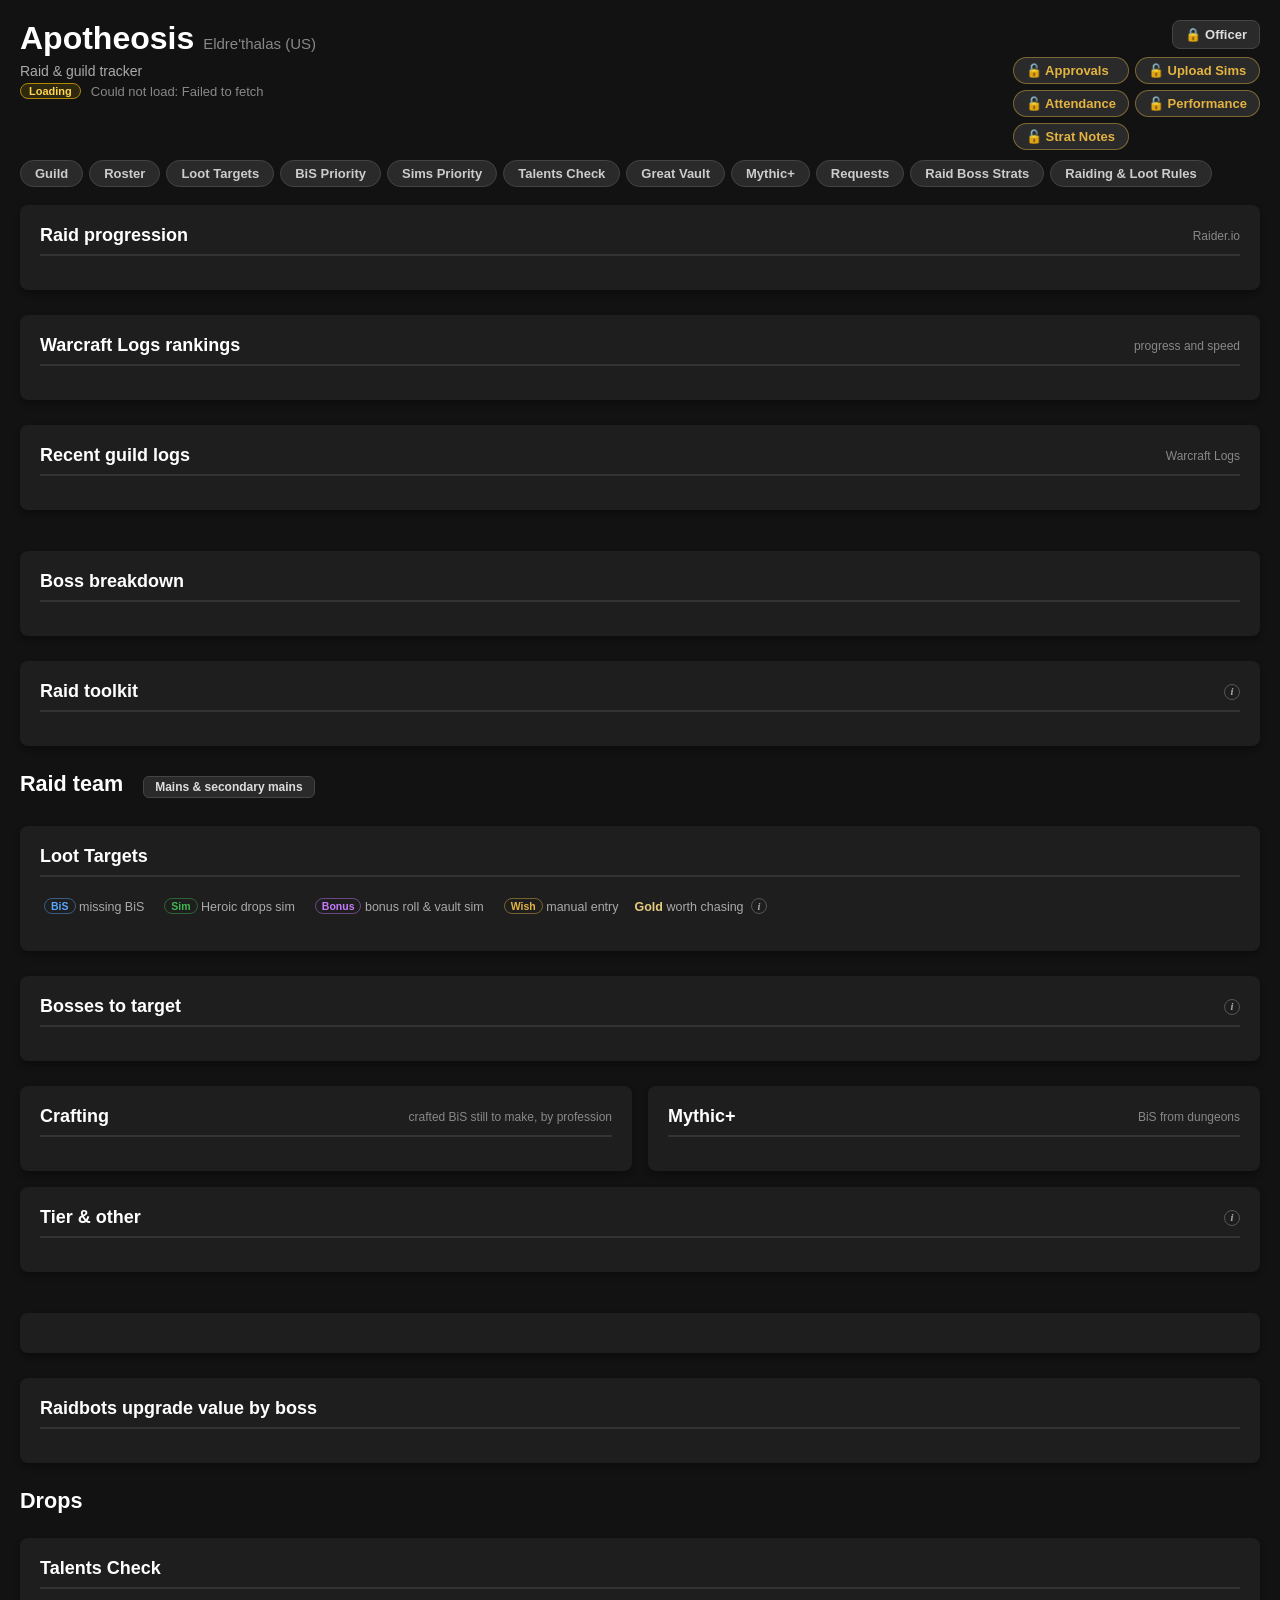
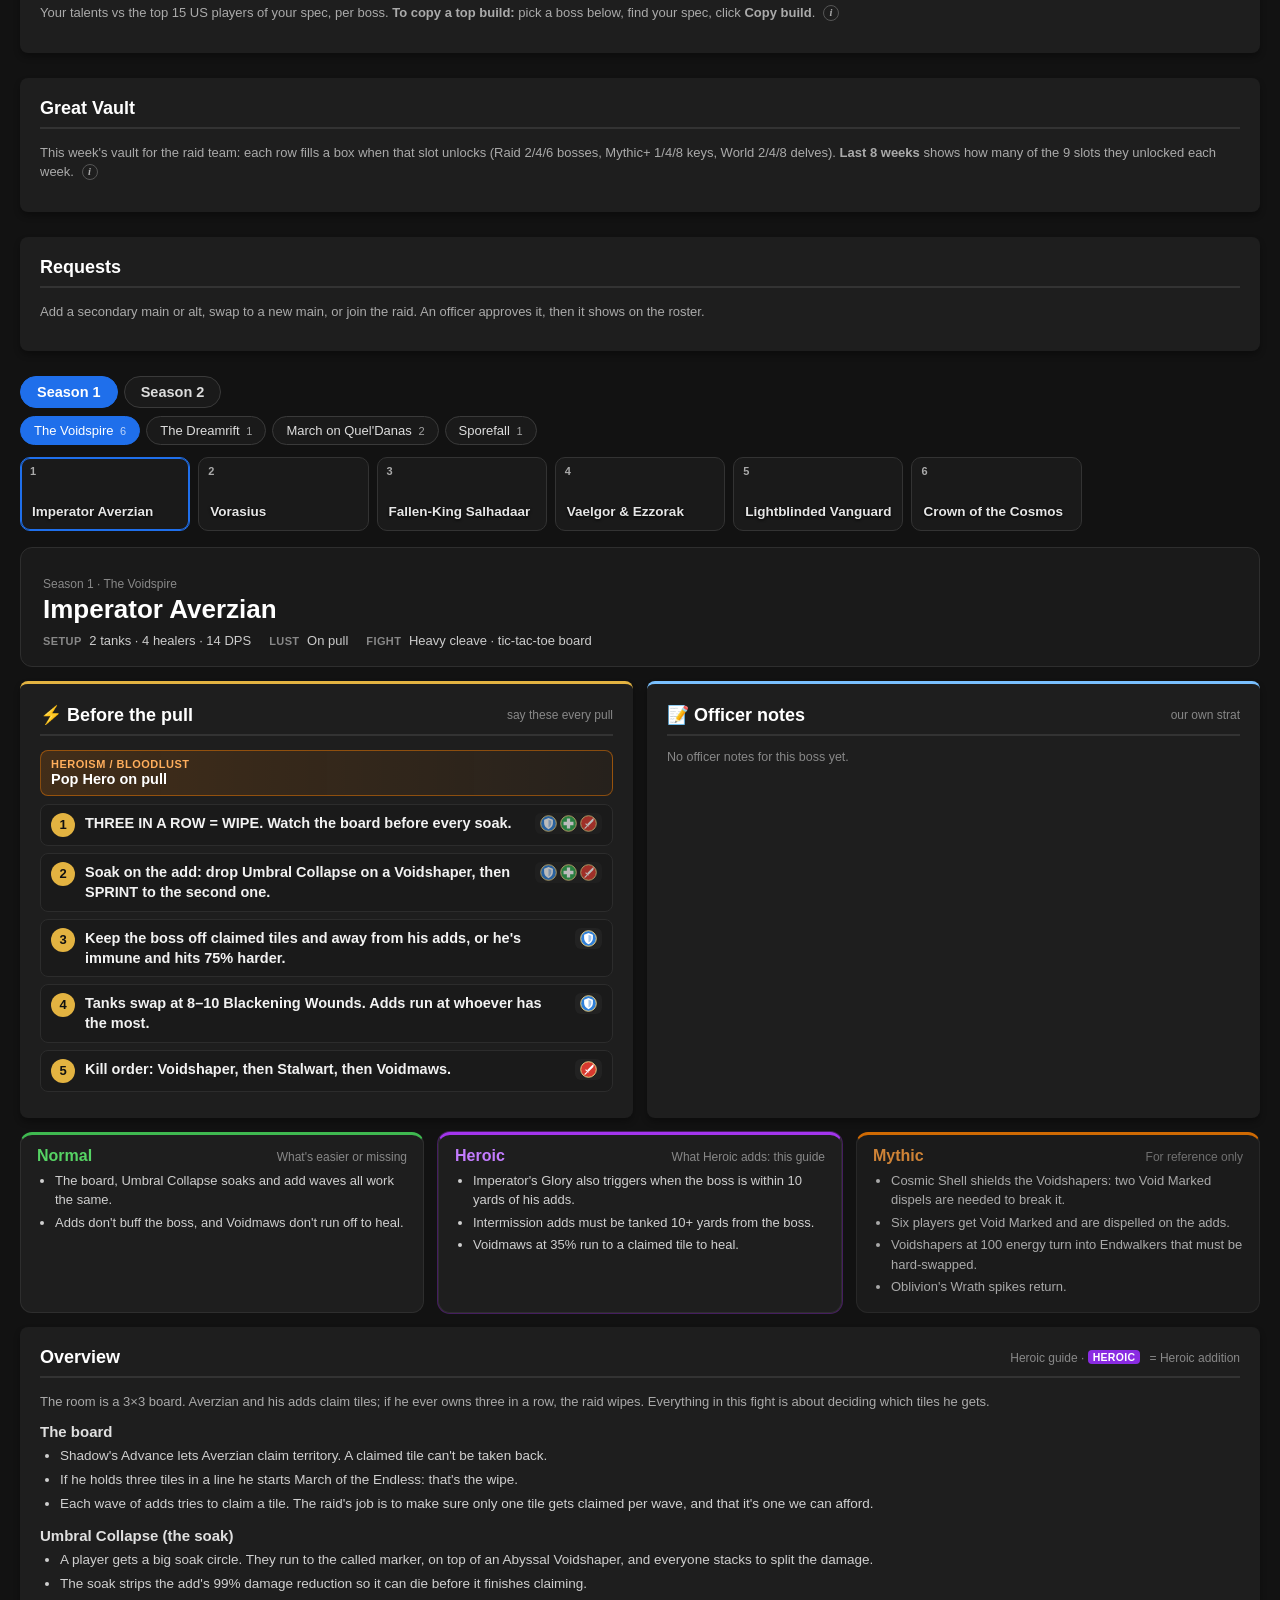
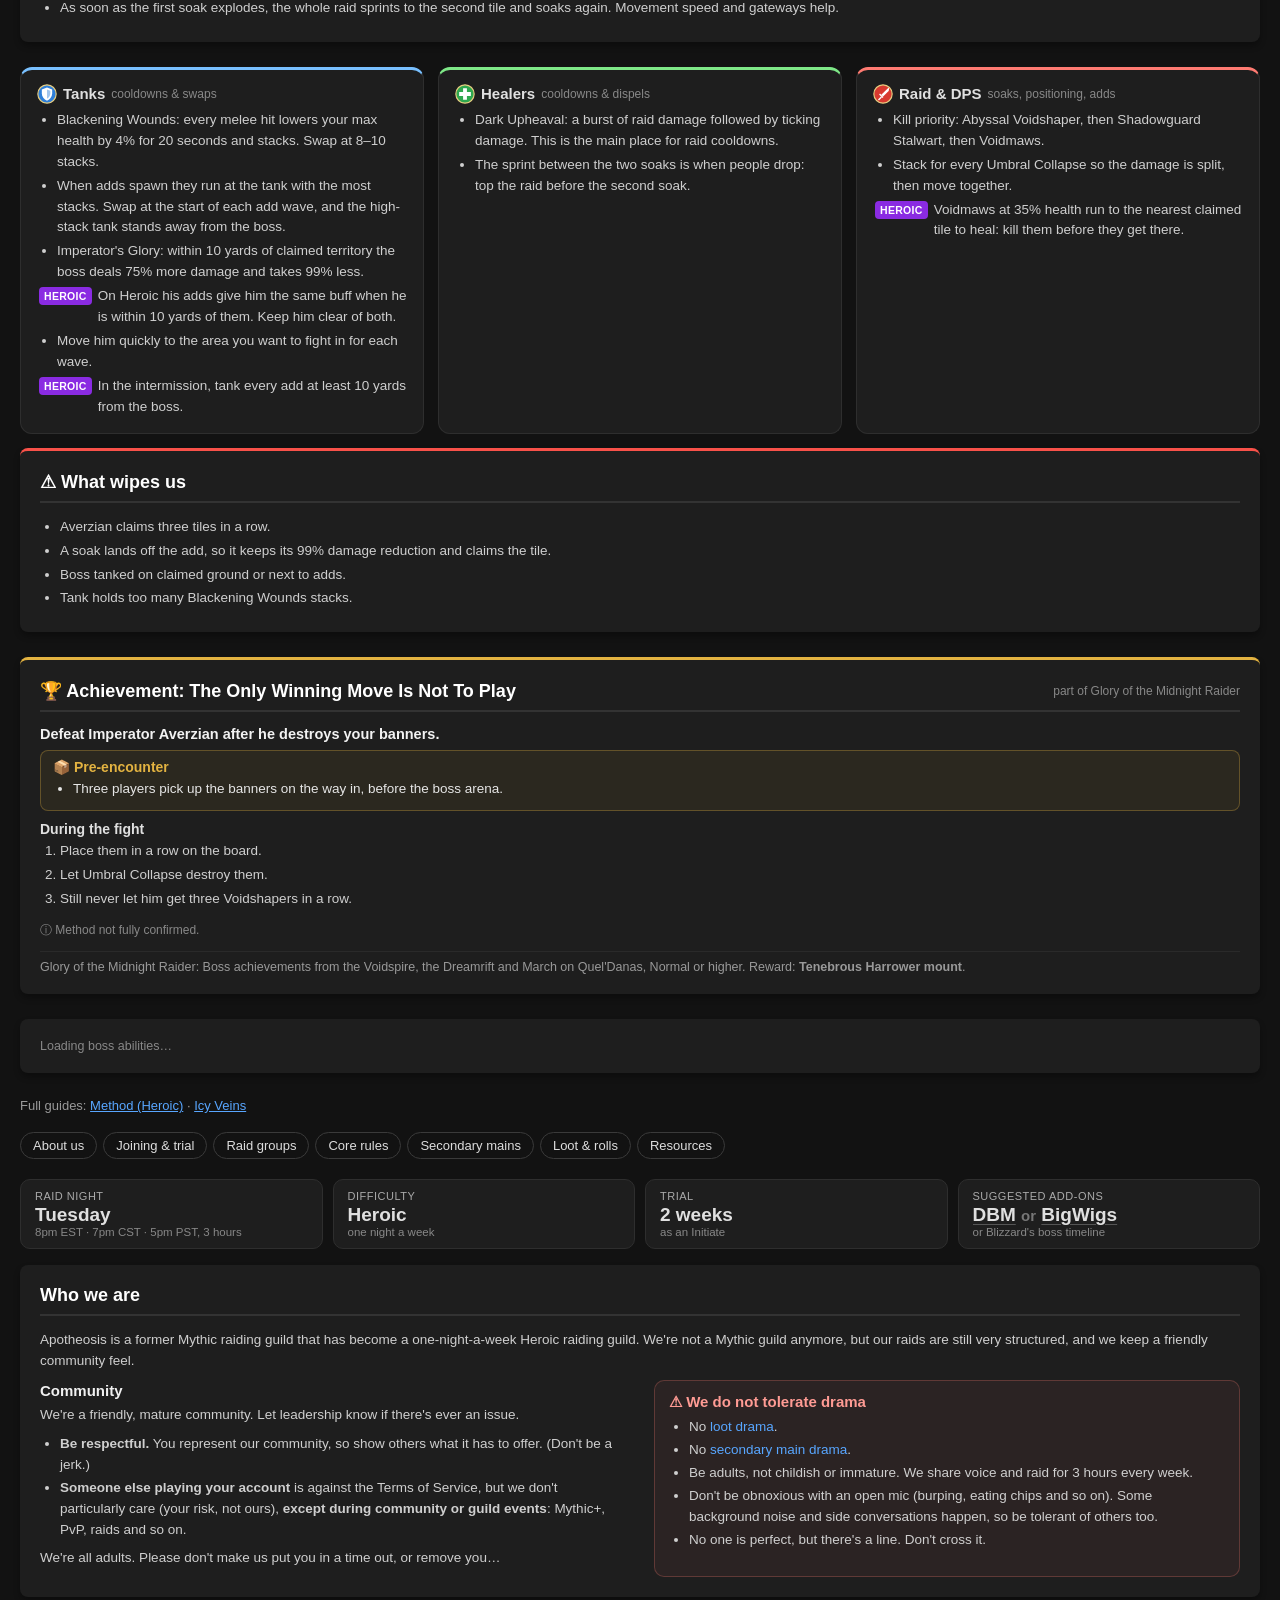
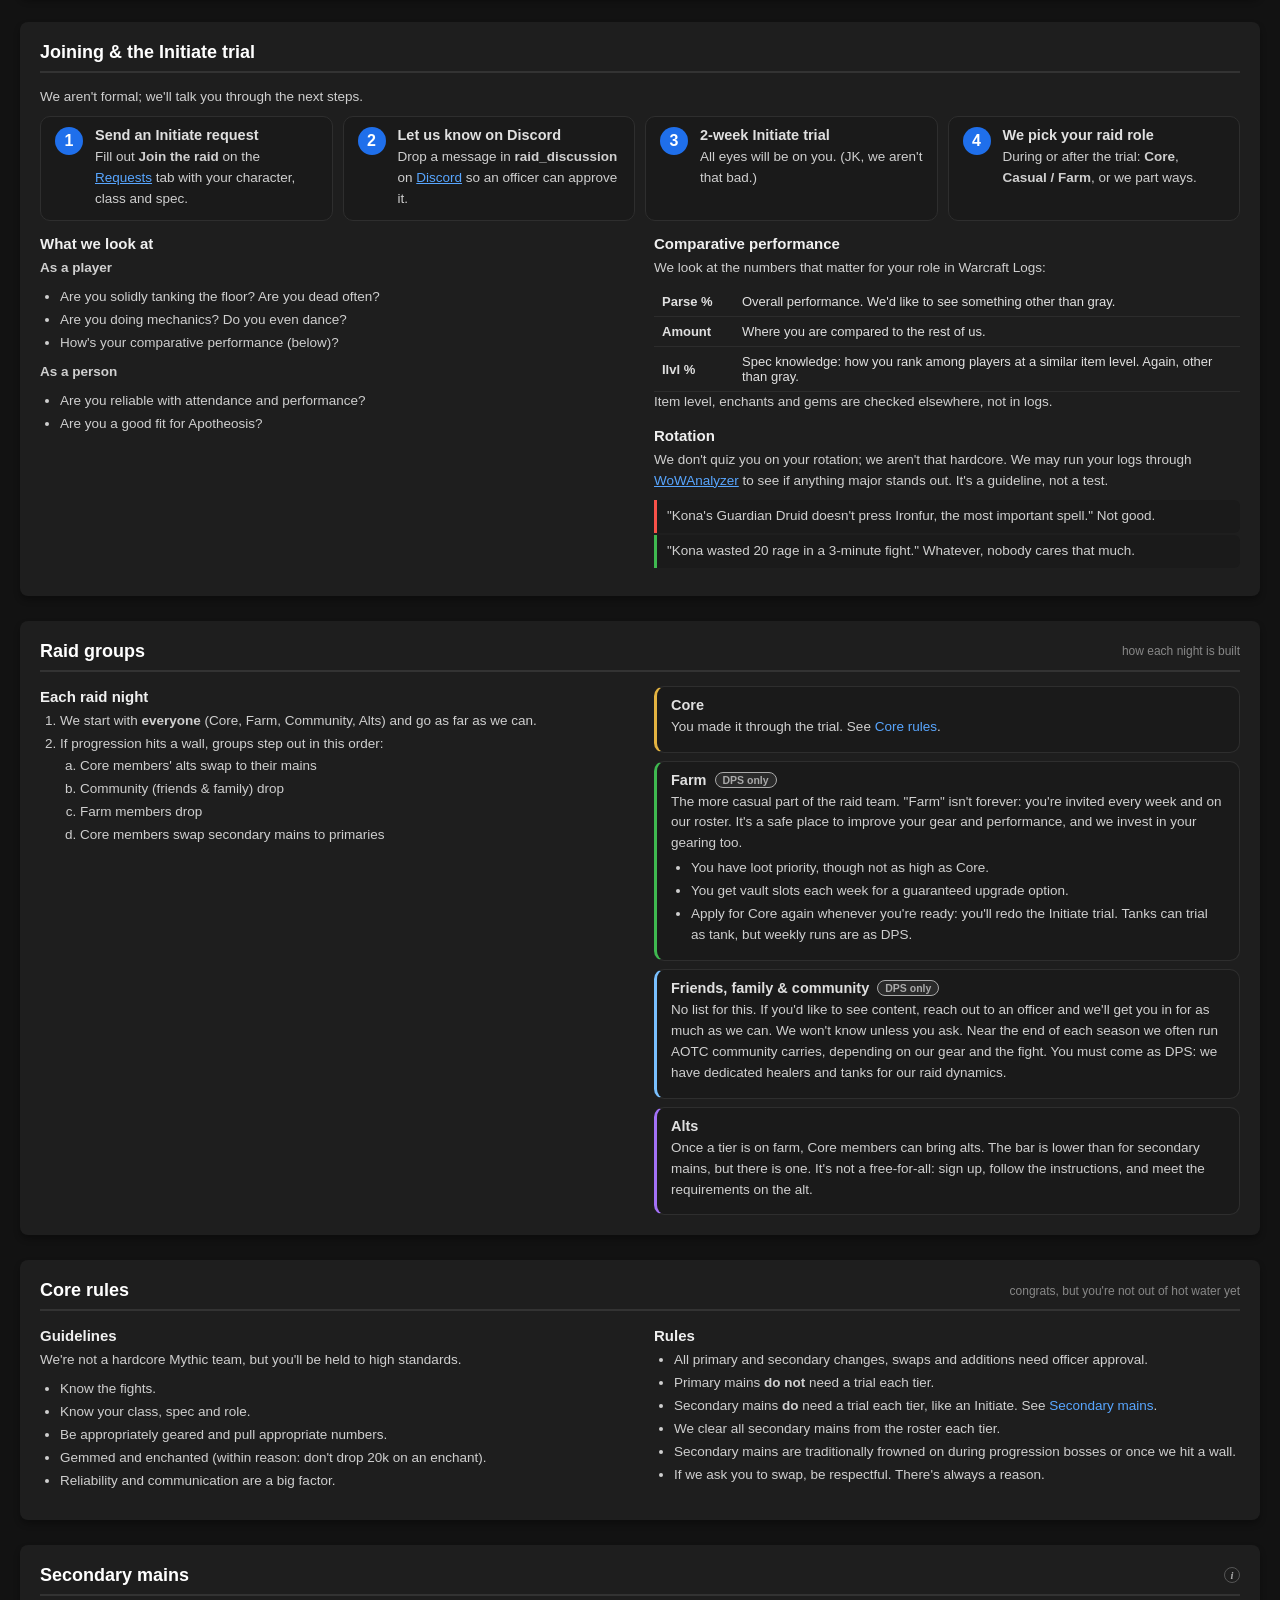
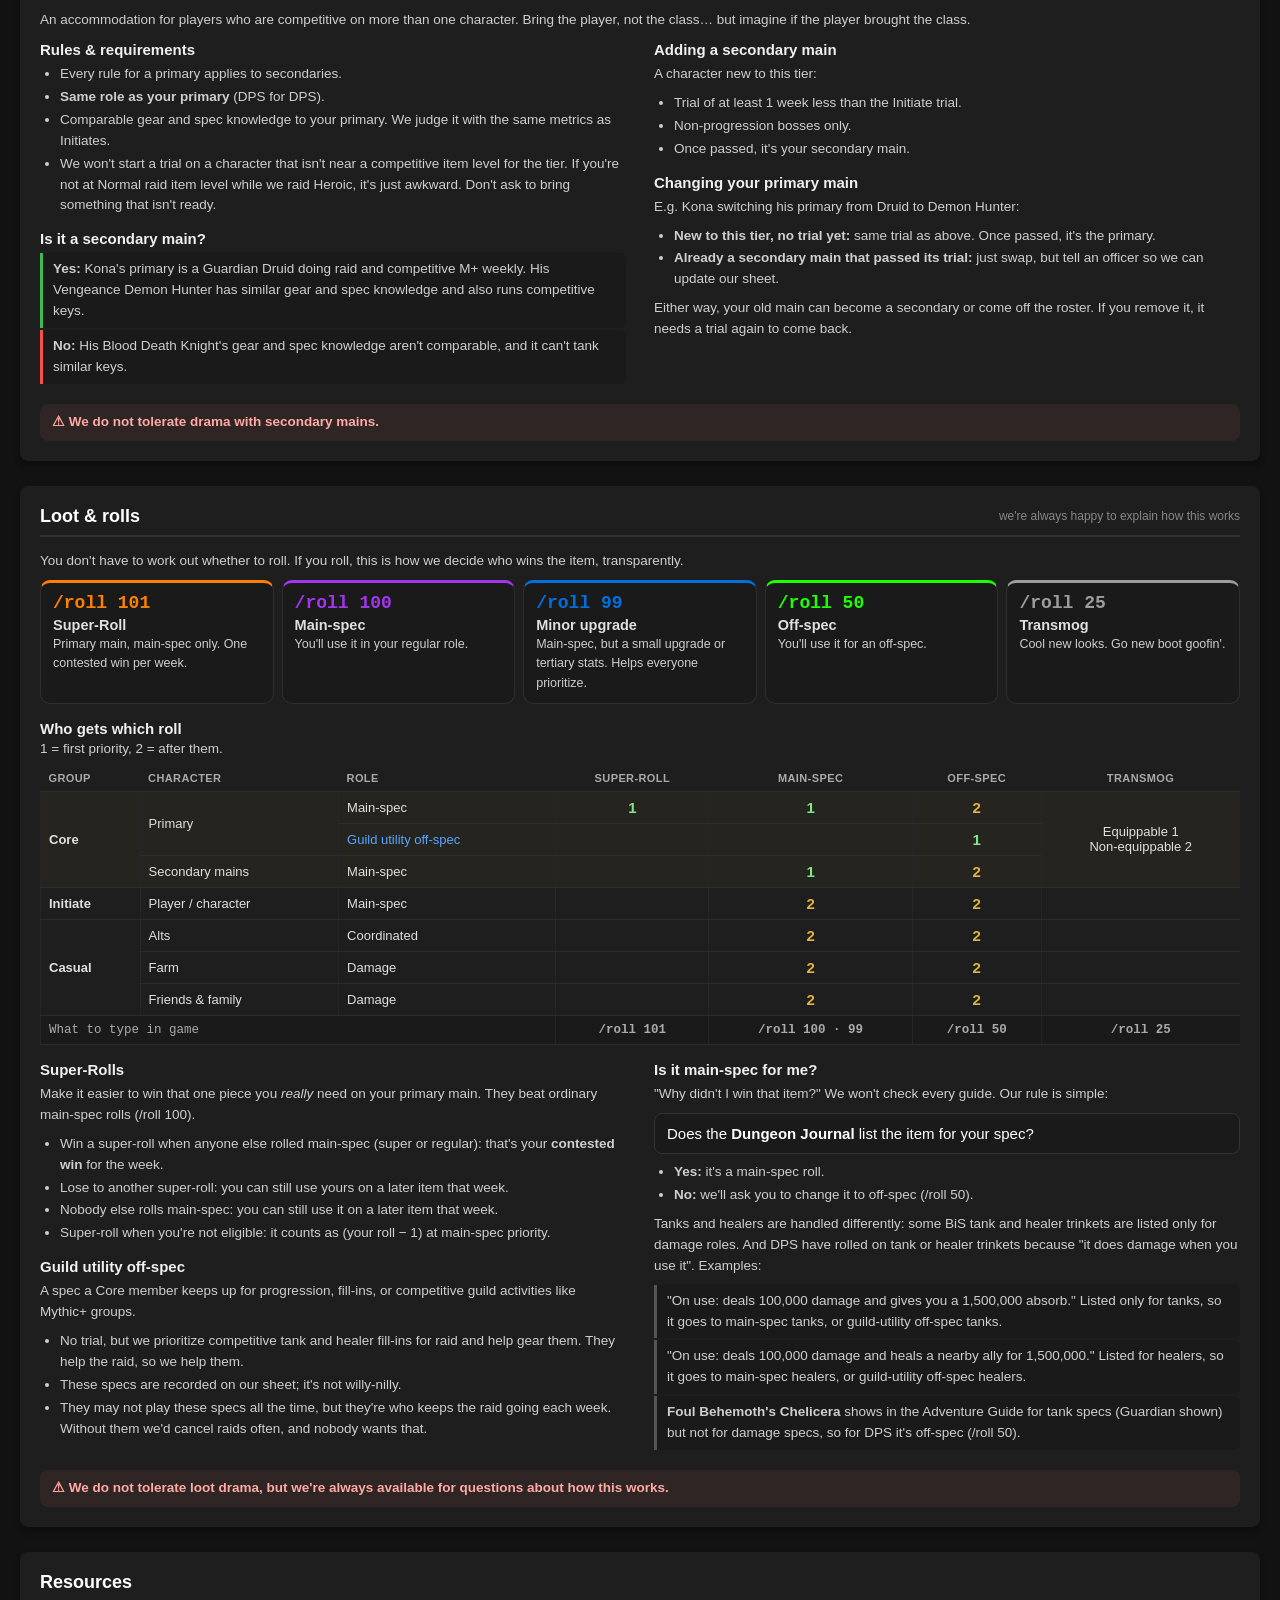
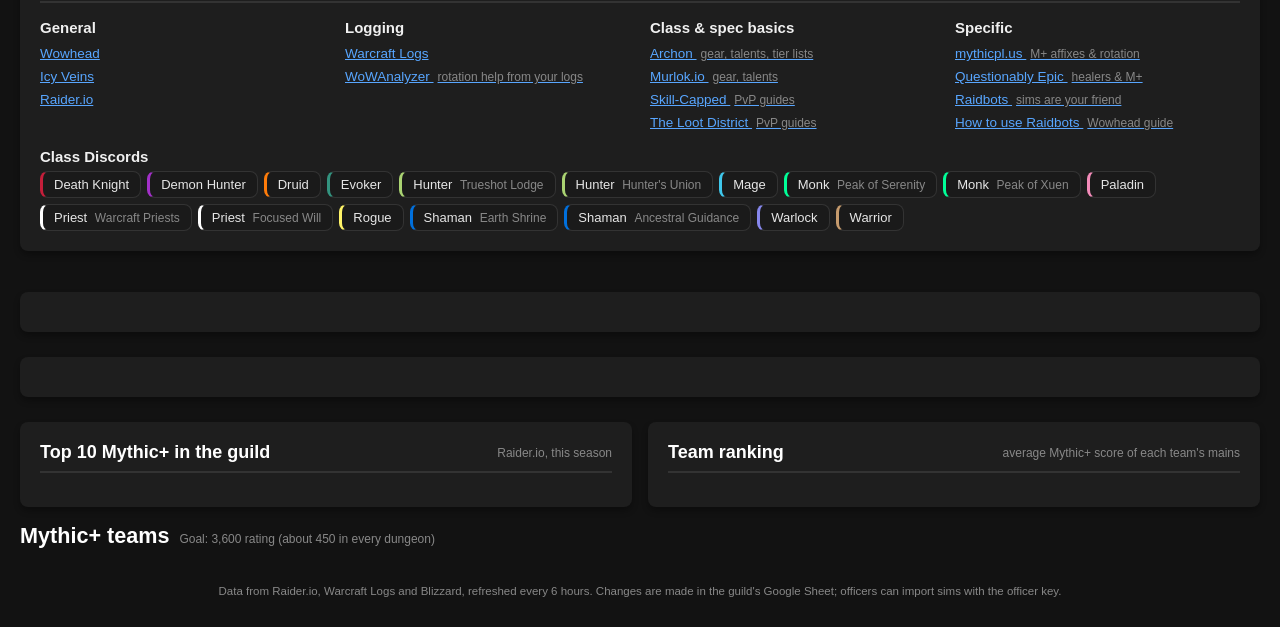
==== Apotheosis/index.html @ b52afcd6 "Strats: Adventure Guide ability icons with hover tooltips and officer ability pictures Co-Authored-B" ====
<!DOCTYPE html>
<html lang="en">
<head>
<meta charset="UTF-8">
<meta name="viewport" content="width=device-width, initial-scale=1">
<title>Apotheosis – Raid &amp; Guild</title>
<link rel="preconnect" href="https://script.google.com">
<link rel="preconnect" href="https://script.googleusercontent.com" crossorigin>
<link rel="stylesheet" href="app.css?v=1">
<link rel="stylesheet" href="apo.css?v=63">
</head>
<body>
<div class="container">
  <div class="topbar">
    <div>
      <h1>Apotheosis <span class="hint" style="font-size:15px;font-weight:500">Eldre'thalas (US)</span></h1>
      <p class="sub" id="prog-line">Raid &amp; guild tracker</p>
      <p class="generated"><span id="src" class="src snap">Loading</span><span id="when"></span></p>
    </div>
    <div class="top-right"><button class="lock" id="lock" type="button" data-lock="1">&#128274; Officer</button>
      <nav class="nav apo-tabs off-nav"><span class="off-tabs" id="off-tabs"><a href="#approvals" data-tab="approvals" class="off-tab">&#128275; Approvals<span class="off-count" id="appr-count"></span></a><a href="#upload" data-tab="upload" class="off-tab">&#128275; Upload Sims</a><a href="#attendance" data-tab="attendance" class="off-tab">&#128275; Attendance</a><a href="#performance" data-tab="performance" class="off-tab">&#128275; Performance</a><a href="#stratnotes" data-tab="stratnotes" class="off-tab">&#128275; Strat Notes</a></span></nav></div>
  </div>
  <div class="guild-links" id="guild-links"></div>
  <nav class="nav apo-tabs" id="tabs">
    <a href="#guild" data-tab="guild">Guild</a><a href="#roster" data-tab="roster">Roster</a><a href="#loot" data-tab="loot">Loot Targets</a><a href="#priority" data-tab="priority">BiS Priority</a><a href="#sims" data-tab="sims">Sims Priority</a><a href="#talents" data-tab="talents">Talents Check</a><a href="#vault" data-tab="vault">Great Vault</a><a href="#mplus" data-tab="mplus">Mythic+</a><a href="#requests" data-tab="requests">Requests</a><a href="#strats" data-tab="strats">Raid Boss Strats</a><a href="#rules" data-tab="rules">Raiding &amp; Loot Rules</a>
  </nav>

  <section class="tab" id="tab-guild">
    <div class="card"><div class="card-head"><h2>Raid progression</h2><span class="hint">Raider.io</span></div><div id="guild-rio"></div></div>
    <div class="card"><div class="card-head"><h2>Warcraft Logs rankings</h2><span class="hint">progress and speed</span></div><div id="guild-wcl"></div></div>
    <div class="card"><div class="card-head"><h2>Recent guild logs</h2><span class="hint">Warcraft Logs</span></div><div id="guild-reports"></div></div>
  </section>

  <section class="tab" id="tab-roster">
    <div class="sum-grid" id="roster-summary"></div>
    <div class="card"><div class="card-head"><h2>Boss breakdown</h2><span class="hint" id="boss-hint"></span></div><div class="table-wrap" id="boss-breakdown"></div></div>
    <div class="card"><div class="card-head"><h2>Raid toolkit</h2><span class="hint">buffs, utility and dispels of the toons picked below</span></div><div id="raid-toolkit"></div></div>
    <div class="section-title"><h2>Raid team</h2><span class="hint" id="raid-count"></span><button type="button" class="toggle-btn" data-mains="open">Mains &amp; secondary mains</button></div>
    <div id="raid-tiles"></div>
    <div id="mains-pop"></div>
    <div id="bench-wrap"></div>
    <div id="mia"></div>
    <div id="alts-wrap"></div>
  </section>

  <section class="tab" id="tab-loot">
    <div class="lt-grid" id="loot-tiles"></div>
    <div class="card"><div class="card-head"><h2>Loot Targets</h2><span class="hint" id="loot-hint"></span></div>
      <div class="legend"><span><span class="tag bis">BiS</span> missing BiS</span><span><span class="tag sim">Sim</span> Heroic drops sim</span><span><span class="tag bonus">Bonus</span> bonus roll &amp; vault sim</span><span><span class="tag wish">Wish</span> manual entry</span>
        <span><b class="strong-lbl">Gold</b> worth chasing <span class="info" data-tip="A Heroic sim upgrade of 1% or more, or a manual entry">i</span></span></div>
      <div class="filters" id="loot-view"></div></div>
    <div id="loot-body"></div>
  </section>

  <section class="tab" id="tab-priority">
    <div class="card"><div class="card-head"><h2>Bosses to target</h2><span class="hint">raid-team players (not healers) still missing BiS from each boss, including raid trash; picked toons</span></div><div id="prio-bosses"></div></div>
    <div class="sum-grid">
      <div class="card"><div class="card-head"><h2>Crafting</h2><span class="hint">crafted BiS still to make, by profession</span></div><div id="prio-craft"></div></div>
      <div class="card"><div class="card-head"><h2>Mythic+</h2><span class="hint">BiS from dungeons</span></div><div id="prio-mplus"></div></div>
    </div>
    <div class="card"><div class="card-head"><h2>Tier &amp; other</h2><span class="hint">tier pieces (tokens or catalyst) and items without a known source</span></div><div id="prio-other"></div></div>
  </section>

  <section class="tab" id="tab-sims">
    <div class="sim-tabs" id="sim-kind-chips"></div>
    <div class="card" id="sim-run"></div>
    <div class="card"><div class="card-head"><h2 id="sim-chart-title">Raidbots upgrade value by boss</h2><span class="hint" id="sim-chart-hint"></span></div><div id="sim-chart"></div></div>
    <div class="section-title"><h2>Drops</h2><span class="hint" id="drops-hint"></span></div>
    <div class="filters" id="sim-view-chips" style="margin-bottom:12px"></div>
    <div id="sim-cards"></div>
  </section>

  <section class="tab" id="tab-talents">
    <div class="card"><div class="card-head"><h2>Talents Check</h2><span class="hint" id="tal-info"></span></div>
      <p class="lead">Your talents vs the top 15 US players of your spec, per boss. <b>To copy a top build:</b> pick a boss below, find your spec, click <b>Copy build</b>.
        <span class="info" data-tip="Current talents come from Raider.io, top players from Warcraft Logs.<br>The % = how many <b>core</b> talents (taken by 70%+ of the top players) you have. Situational picks only some take never count against you.<br><b>Missing</b> = taken by 85%+ of them &middot; <b>Rarely taken</b> = 10% or fewer.">i</span></p>
      <div class="filters" id="tal-boss"></div></div>
    <div id="tal-body"></div>
  </section>


  <section class="tab" id="tab-vault">
    <div id="vault-strip"></div>
    <div class="card"><div class="card-head"><h2>Great Vault</h2><span class="hint" id="vault-hint"></span></div>
      <p class="lead">This week's vault for the raid team: each row fills a box when that slot unlocks (Raid 2/4/6 bosses, Mythic+ 1/4/8 keys, World 2/4/8 delves). <b>Last 8 weeks</b> shows how many of the 9 slots they unlocked each week.
        <span class="info" data-tip="Same rules as in game: Raid = different bosses killed since the reset, Mythic+ = keys this week, World = delves.<br>Updates with each refresh.">i</span></p>
      <div id="vault-summary"></div></div>
    <div id="vault-tiles"></div>
  </section>

  <section class="tab" id="tab-requests">
    <div class="card"><div class="card-head"><h2>Requests</h2><span class="hint" id="req-hint"></span></div>
      <p class="lead">Add a secondary main or alt, swap to a new main, or join the raid. An officer approves it, then it shows on the roster.</p></div>
    <div class="req-grid" id="req-forms"></div>
  </section>

  <section class="tab" id="tab-strats"><div id="strats-body"></div></section>
  <section class="tab" id="tab-stratnotes"><div id="sn-body"></div></section>

  <section class="tab" id="tab-rules">
    <div class="rules-nav">
      <a data-jump="r-about">About us</a><a data-jump="r-join">Joining &amp; trial</a><a data-jump="r-groups">Raid groups</a><a data-jump="r-core">Core rules</a>
      <a data-jump="r-secondary">Secondary mains</a><a data-jump="r-loot">Loot &amp; rolls</a><a data-jump="r-resources">Resources</a>
    </div>

    <div class="rules-strip">
      <div class="stat"><div class="k">Raid night</div><div class="v sm">Tuesday</div><div class="s">8pm EST &middot; 7pm CST &middot; 5pm PST, 3 hours</div></div>
      <div class="stat"><div class="k">Difficulty</div><div class="v sm">Heroic</div><div class="s">one night a week</div></div>
      <div class="stat"><div class="k">Trial</div><div class="v sm">2 weeks</div><div class="s">as an Initiate</div></div>
      <div class="stat"><div class="k">Suggested add-ons</div><div class="v sm"><a class="addon" href="https://www.curseforge.com/wow/addons/deadly-boss-mods" target="_blank" rel="noopener">DBM</a> <span class="of">or</span> <a class="addon" href="https://www.curseforge.com/wow/addons/big-wigs" target="_blank" rel="noopener">BigWigs</a></div><div class="s">or Blizzard's boss timeline</div></div>
    </div>

    <!-- About -->
    <div class="card" id="r-about"><div class="card-head"><h2>Who we are</h2></div>
      <p class="lead">Apotheosis is a former Mythic raiding guild that has become a one-night-a-week Heroic raiding guild. We're not a Mythic guild anymore, but our raids are still very structured, and we keep a friendly community feel.</p>
      <div class="rules-cols">
        <div><h3>Community</h3>
          <p>We're a friendly, mature community. Let leadership know if there's ever an issue.</p>
          <ul>
            <li><b>Be respectful.</b> You represent our community, so show others what it has to offer. (Don't be a jerk.)</li>
            <li><b>Someone else playing your account</b> is against the Terms of Service, but we don't particularly care (your risk, not ours), <b>except during community or guild events</b>: Mythic+, PvP, raids and so on.</li>
          </ul>
          <p class="hint">We're all adults. Please don't make us put you in a time out, or remove you&hellip;</p></div>
        <div class="rules-warn"><h3>&#9888; We do not tolerate drama</h3>
          <ul>
            <li>No <a data-jump="r-loot">loot drama</a>.</li>
            <li>No <a data-jump="r-secondary">secondary main drama</a>.</li>
            <li>Be adults, not childish or immature. We share voice and raid for 3 hours every week.</li>
            <li>Don't be obnoxious with an open mic (burping, eating chips and so on). Some background noise and side conversations happen, so be tolerant of others too.</li>
            <li>No one is perfect, but there's a line. Don't cross it.</li>
          </ul></div>
      </div>
    </div>

    <!-- Joining -->
    <div class="card" id="r-join"><div class="card-head"><h2>Joining &amp; the Initiate trial</h2></div>
      <p class="lead">We aren't formal; we'll talk you through the next steps.</p>
      <div class="rules-steps">
        <div class="rstep"><b>1</b><div><h4>Send an Initiate request</h4><p>Fill out <b>Join the raid</b> on the <a href="#requests" data-tab="requests">Requests</a> tab with your character, class and spec.</p></div></div>
        <div class="rstep"><b>2</b><div><h4>Let us know on Discord</h4><p>Drop a message in <b>raid_discussion</b> on <a id="rules-discord" href="#" target="_blank" rel="noopener">Discord</a> so an officer can approve it.</p></div></div>
        <div class="rstep"><b>3</b><div><h4>2-week Initiate trial</h4><p>All eyes will be on you. (JK, we aren't that bad.)</p></div></div>
        <div class="rstep"><b>4</b><div><h4>We pick your raid role</h4><p>During or after the trial: <b>Core</b>, <b>Casual / Farm</b>, or we part ways.</p></div></div>
      </div>
      <div class="rules-cols">
        <div><h3>What we look at</h3>
          <p><b>As a player</b></p>
          <ul><li>Are you solidly tanking the floor? Are you dead often?</li><li>Are you doing mechanics? Do you even dance?</li><li>How's your comparative performance (below)?</li></ul>
          <p><b>As a person</b></p>
          <ul><li>Are you reliable with attendance and performance?</li><li>Are you a good fit for Apotheosis?</li></ul></div>
        <div><h3>Comparative performance</h3>
          <p>We look at the numbers that matter for your role in Warcraft Logs:</p>
          <table class="logs-table rules-table"><tbody>
            <tr><td><b>Parse %</b></td><td>Overall performance. We'd like to see something other than gray.</td></tr>
            <tr><td><b>Amount</b></td><td>Where you are compared to the rest of us.</td></tr>
            <tr><td><b>Ilvl %</b></td><td>Spec knowledge: how you rank among players at a similar item level. Again, other than gray.</td></tr>
          </tbody></table>
          <p class="hint">Item level, enchants and gems are checked elsewhere, not in logs.</p>
          <h3>Rotation</h3>
          <p>We don't quiz you on your rotation; we aren't that hardcore. We may run your logs through <a href="https://wowanalyzer.com/" target="_blank" rel="noopener">WoWAnalyzer</a> to see if anything major stands out. It's a guideline, not a test.</p>
          <ul class="rules-eg"><li class="bad">"Kona's Guardian Druid doesn't press Ironfur, the most important spell." Not good.</li><li class="ok">"Kona wasted 20 rage in a 3-minute fight." Whatever, nobody cares that much.</li></ul></div>
      </div>
    </div>

    <!-- Groups -->
    <div class="card" id="r-groups"><div class="card-head"><h2>Raid groups</h2><span class="hint">how each night is built</span></div>
      <div class="rules-cols">
        <div><h3>Each raid night</h3>
          <ol><li>We start with <b>everyone</b> (Core, Farm, Community, Alts) and go as far as we can.</li>
            <li>If progression hits a wall, groups step out in this order:
              <ol type="a"><li>Core members' alts swap to their mains</li><li>Community (friends &amp; family) drop</li><li>Farm members drop</li><li>Core members swap secondary mains to primaries</li></ol></li></ol></div>
        <div class="rules-groups">
          <div class="grp core"><h4>Core</h4><p>You made it through the trial. See <a data-jump="r-core">Core rules</a>.</p></div>
          <div class="grp farm"><h4>Farm <span class="tag">DPS only</span></h4><p>The more casual part of the raid team. "Farm" isn't forever: you're invited every week and on our roster. It's a safe place to improve your gear and performance, and we invest in your gearing too.</p>
            <ul><li>You have loot priority, though not as high as Core.</li><li>You get vault slots each week for a guaranteed upgrade option.</li><li>Apply for Core again whenever you're ready: you'll redo the Initiate trial. Tanks can trial as tank, but weekly runs are as DPS.</li></ul></div>
          <div class="grp fam"><h4>Friends, family &amp; community <span class="tag">DPS only</span></h4><p>No list for this. If you'd like to see content, reach out to an officer and we'll get you in for as much as we can. We won't know unless you ask. Near the end of each season we often run AOTC community carries, depending on our gear and the fight. You must come as DPS: we have dedicated healers and tanks for our raid dynamics.</p></div>
          <div class="grp alts"><h4>Alts</h4><p>Once a tier is on farm, Core members can bring alts. The bar is lower than for secondary mains, but there is one. It's not a free-for-all: sign up, follow the instructions, and meet the requirements on the alt.</p></div>
        </div>
      </div>
    </div>

    <!-- Core -->
    <div class="card" id="r-core"><div class="card-head"><h2>Core rules</h2><span class="hint">congrats, but you're not out of hot water yet</span></div>
      <div class="rules-cols">
        <div><h3>Guidelines</h3>
          <p>We're not a hardcore Mythic team, but you'll be held to high standards.</p>
          <ul><li>Know the fights.</li><li>Know your class, spec and role.</li><li>Be appropriately geared and pull appropriate numbers.</li><li>Gemmed and enchanted (within reason: don't drop 20k on an enchant).</li><li>Reliability and communication are a big factor.</li></ul></div>
        <div><h3>Rules</h3>
          <ul><li>All primary and secondary changes, swaps and additions need officer approval.</li><li>Primary mains <b>do not</b> need a trial each tier.</li><li>Secondary mains <b>do</b> need a trial each tier, like an Initiate. See <a data-jump="r-secondary">Secondary mains</a>.</li><li>We clear all secondary mains from the roster each tier.</li><li>Secondary mains are traditionally frowned on during progression bosses or once we hit a wall.</li><li>If we ask you to swap, be respectful. There's always a reason.</li></ul></div>
      </div>
    </div>

    <!-- Secondary mains -->
    <div class="card" id="r-secondary"><div class="card-head"><h2>Secondary mains</h2><span class="hint">"alt" was poorly received, so we say secondary main</span></div>
      <p class="lead">An accommodation for players who are competitive on more than one character. Bring the player, not the class&hellip; but imagine if the player brought the class.</p>
      <div class="rules-cols">
        <div><h3>Rules &amp; requirements</h3>
          <ul><li>Every rule for a primary applies to secondaries.</li><li><b>Same role as your primary</b> (DPS for DPS).</li><li>Comparable gear and spec knowledge to your primary. We judge it with the same metrics as Initiates.</li><li>We won't start a trial on a character that isn't near a competitive item level for the tier. If you're not at Normal raid item level while we raid Heroic, it's just awkward. Don't ask to bring something that isn't ready.</li></ul>
          <h3>Is it a secondary main?</h3>
          <ul class="rules-eg"><li class="ok"><b>Yes:</b> Kona's primary is a Guardian Druid doing raid and competitive M+ weekly. His Vengeance Demon Hunter has similar gear and spec knowledge and also runs competitive keys.</li>
            <li class="bad"><b>No:</b> His Blood Death Knight's gear and spec knowledge aren't comparable, and it can't tank similar keys.</li></ul></div>
        <div><h3>Adding a secondary main</h3>
          <p>A character new to this tier:</p>
          <ul><li>Trial of at least 1 week less than the Initiate trial.</li><li>Non-progression bosses only.</li><li>Once passed, it's your secondary main.</li></ul>
          <h3>Changing your primary main</h3>
          <p>E.g. Kona switching his primary from Druid to Demon Hunter:</p>
          <ul><li><b>New to this tier, no trial yet:</b> same trial as above. Once passed, it's the primary.</li><li><b>Already a secondary main that passed its trial:</b> just swap, but tell an officer so we can update our sheet.</li></ul>
          <p class="hint">Either way, your old main can become a secondary or come off the roster. If you remove it, it needs a trial again to come back.</p></div>
      </div>
      <p class="rules-warn-line">&#9888; We do not tolerate drama with secondary mains.</p>
    </div>

    <!-- Loot -->
    <div class="card" id="r-loot"><div class="card-head"><h2>Loot &amp; rolls</h2><span class="hint">we're always happy to explain how this works</span></div>
      <p class="lead">You don't have to work out whether to roll. If you roll, this is how we decide who wins the item, transparently.</p>
      <div class="rules-rolls">
        <div class="roll r101"><b>/roll 101</b><h4>Super-Roll</h4><p>Primary main, main-spec only. One contested win per week.</p></div>
        <div class="roll r100"><b>/roll 100</b><h4>Main-spec</h4><p>You'll use it in your regular role.</p></div>
        <div class="roll r99"><b>/roll 99</b><h4>Minor upgrade</h4><p>Main-spec, but a small upgrade or tertiary stats. Helps everyone prioritize.</p></div>
        <div class="roll r50"><b>/roll 50</b><h4>Off-spec</h4><p>You'll use it for an off-spec.</p></div>
        <div class="roll r25"><b>/roll 25</b><h4>Transmog</h4><p>Cool new looks. Go new boot goofin'.</p></div>
      </div>
      <h3>Who gets which roll</h3>
      <p class="hint" style="margin-top:-4px">1 = first priority, 2 = after them.</p>
      <div class="table-wrap"><table class="logs-table rules-matrix">
        <thead><tr><th>Group</th><th>Character</th><th>Role</th><th>Super-Roll</th><th>Main-spec</th><th>Off-spec</th><th>Transmog</th></tr></thead>
        <tbody>
          <tr class="g-core"><td rowspan="3"><b>Core</b></td><td rowspan="2">Primary</td><td>Main-spec</td><td class="p1">1</td><td class="p1">1</td><td class="p2">2</td><td rowspan="3" class="tm">Equippable 1<br>Non-equippable 2</td></tr>
          <tr class="g-core"><td><a data-jump="r-utility">Guild utility off-spec</a></td><td></td><td></td><td class="p1">1</td></tr>
          <tr class="g-core"><td>Secondary mains</td><td>Main-spec</td><td></td><td class="p1">1</td><td class="p2">2</td></tr>
          <tr><td><b>Initiate</b></td><td>Player / character</td><td>Main-spec</td><td></td><td class="p2">2</td><td class="p2">2</td><td></td></tr>
          <tr><td rowspan="3"><b>Casual</b></td><td>Alts</td><td>Coordinated</td><td></td><td class="p2">2</td><td class="p2">2</td><td></td></tr>
          <tr><td>Farm</td><td>Damage</td><td></td><td class="p2">2</td><td class="p2">2</td><td></td></tr>
          <tr><td>Friends &amp; family</td><td>Damage</td><td></td><td class="p2">2</td><td class="p2">2</td><td></td></tr>
          <tr class="roll-row"><td colspan="3">What to type in game</td><td>/roll 101</td><td>/roll 100 &middot; 99</td><td>/roll 50</td><td>/roll 25</td></tr>
        </tbody></table></div>

      <div class="rules-cols">
        <div><h3>Super-Rolls</h3>
          <p>Make it easier to win that one piece you <i>really</i> need on your primary main. They beat ordinary main-spec rolls (/roll 100).</p>
          <ul><li>Win a super-roll when anyone else rolled main-spec (super or regular): that's your <b>contested win</b> for the week.</li>
            <li>Lose to another super-roll: you can still use yours on a later item that week.</li>
            <li>Nobody else rolls main-spec: you can still use it on a later item that week.</li>
            <li>Super-roll when you're not eligible: it counts as (your roll &minus; 1) at main-spec priority.</li></ul>
          <h3 id="r-utility">Guild utility off-spec</h3>
          <p>A spec a Core member keeps up for progression, fill-ins, or competitive guild activities like Mythic+ groups.</p>
          <ul><li>No trial, but we prioritize competitive tank and healer fill-ins for raid and help gear them. They help the raid, so we help them.</li><li>These specs are recorded on our sheet; it's not willy-nilly.</li><li>They may not play these specs all the time, but they're who keeps the raid going each week. Without them we'd cancel raids often, and nobody wants that.</li></ul></div>
        <div><h3>Is it main-spec for me?</h3>
          <p>"Why didn't I win that item?" We won't check every guide. Our rule is simple:</p>
          <p class="rules-big">Does the <b>Dungeon Journal</b> list the item for your spec?</p>
          <ul><li><b>Yes:</b> it's a main-spec roll.</li><li><b>No:</b> we'll ask you to change it to off-spec (/roll 50).</li></ul>
          <p>Tanks and healers are handled differently: some BiS tank and healer trinkets are listed only for damage roles. And DPS have rolled on tank or healer trinkets because "it does damage when you use it". Examples:</p>
          <ul class="rules-eg"><li>"On use: deals 100,000 damage and gives you a 1,500,000 absorb." Listed only for tanks, so it goes to main-spec tanks, or guild-utility off-spec tanks.</li>
            <li>"On use: deals 100,000 damage and heals a nearby ally for 1,500,000." Listed for healers, so it goes to main-spec healers, or guild-utility off-spec healers.</li>
            <li><b>Foul Behemoth's Chelicera</b> shows in the Adventure Guide for tank specs (Guardian shown) but not for damage specs, so for DPS it's off-spec (/roll 50).</li></ul></div>
      </div>
      <p class="rules-warn-line">&#9888; We do not tolerate loot drama, but we're always available for questions about how this works.</p>
    </div>

    <!-- Resources -->
    <div class="card" id="r-resources"><div class="card-head"><h2>Resources</h2></div>
      <div class="rules-links">
        <div><h3>General</h3><a href="https://www.wowhead.com" target="_blank" rel="noopener">Wowhead</a><a href="https://www.icy-veins.com" target="_blank" rel="noopener">Icy Veins</a><a href="https://raider.io" target="_blank" rel="noopener">Raider.io</a></div>
        <div><h3>Logging</h3><a href="https://www.warcraftlogs.com" target="_blank" rel="noopener">Warcraft Logs</a><a href="https://wowanalyzer.com" target="_blank" rel="noopener">WoWAnalyzer <span>rotation help from your logs</span></a></div>
        <div><h3>Class &amp; spec basics</h3><a href="https://www.archon.gg/wow" target="_blank" rel="noopener">Archon <span>gear, talents, tier lists</span></a><a href="https://murlok.io" target="_blank" rel="noopener">Murlok.io <span>gear, talents</span></a><a href="https://www.skill-capped.com/wow/browse" target="_blank" rel="noopener">Skill-Capped <span>PvP guides</span></a><a href="https://thelootdistrict.com" target="_blank" rel="noopener">The Loot District <span>PvP guides</span></a></div>
        <div><h3>Specific</h3><a href="https://mythicpl.us" target="_blank" rel="noopener">mythicpl.us <span>M+ affixes &amp; rotation</span></a><a href="https://questionablyepic.com" target="_blank" rel="noopener">Questionably Epic <span>healers &amp; M+</span></a><a href="https://www.raidbots.com/simbot" target="_blank" rel="noopener">Raidbots <span>sims are your friend</span></a><a href="https://www.wowhead.com/guide/how-to-use-raidbots-and-run-character-simulations-6050" target="_blank" rel="noopener">How to use Raidbots <span>Wowhead guide</span></a></div>
      </div>
      <h3>Class Discords</h3>
      <div class="rules-discords">
        <a href="https://discord.gg/Acherus" target="_blank" rel="noopener" style="--c:#C41E3A">Death Knight</a>
        <a href="https://discord.gg/felhammer" target="_blank" rel="noopener" style="--c:#A330C9">Demon Hunter</a>
        <a href="https://discord.gg/Dreamgrove" target="_blank" rel="noopener" style="--c:#FF7C0A">Druid</a>
        <a href="https://discord.com/invite/evoker" target="_blank" rel="noopener" style="--c:#33937F">Evoker</a>
        <a href="https://discord.gg/Trueshot" target="_blank" rel="noopener" style="--c:#AAD372">Hunter <span>Trueshot Lodge</span></a>
        <a href="https://discord.gg/uHgMzcH" target="_blank" rel="noopener" style="--c:#AAD372">Hunter <span>Hunter's Union</span></a>
        <a href="https://discord.me/alteredtime" target="_blank" rel="noopener" style="--c:#3FC7EB">Mage</a>
        <a href="https://discord.gg/PeakOfSerenity" target="_blank" rel="noopener" style="--c:#00FF98">Monk <span>Peak of Serenity</span></a>
        <a href="https://discord.gg/FWMkqPu" target="_blank" rel="noopener" style="--c:#00FF98">Monk <span>Peak of Xuen</span></a>
        <a href="https://discord.gg/HammerOfWrath" target="_blank" rel="noopener" style="--c:#F48CBA">Paladin</a>
        <a href="https://discord.gg/WarcraftPriests" target="_blank" rel="noopener" style="--c:#FFFFFF">Priest <span>Warcraft Priests</span></a>
        <a href="https://discord.gg/FocusedWill" target="_blank" rel="noopener" style="--c:#FFFFFF">Priest <span>Focused Will</span></a>
        <a href="https://discord.gg/Ravenholdt" target="_blank" rel="noopener" style="--c:#FFF468">Rogue</a>
        <a href="https://discord.gg/Earthshrine" target="_blank" rel="noopener" style="--c:#0070DD">Shaman <span>Earth Shrine</span></a>
        <a href="https://discord.gg/AcTek6e" target="_blank" rel="noopener" style="--c:#0070DD">Shaman <span>Ancestral Guidance</span></a>
        <a href="https://discord.gg/BlackHarvest" target="_blank" rel="noopener" style="--c:#8788EE">Warlock</a>
        <a href="https://discord.gg/SkyHold" target="_blank" rel="noopener" style="--c:#C69B6D">Warrior</a>
      </div>
    </div>
  </section>

  <section class="tab" id="tab-approvals"><div id="appr-body"></div></section>
  <section class="tab" id="tab-upload">
    <div class="sim-tabs upload-kinds" id="upload-kinds"></div>
    <div class="card" id="upload-run"></div>
    <div class="card" id="sim-import"></div>
  </section>
  <section class="tab" id="tab-attendance"><div id="att-body"></div></section>
  <section class="tab" id="tab-performance"><div id="perf-body"></div></section>

  <section class="tab" id="tab-mplus">
    <div class="sum-grid">
      <div class="card"><div class="card-head"><h2>Top 10 Mythic+ in the guild</h2><span class="hint">Raider.io, this season</span></div><div id="top10"></div></div>
      <div class="card"><div class="card-head"><h2>Team ranking</h2><span class="hint">average Mythic+ score of each team's mains</span></div><div id="team-rank"></div></div>
    </div>
    <div class="section-title"><h2>Mythic+ teams</h2><span class="hint">Goal: 3,600 rating (about 450 in every dungeon)</span></div>
    <div class="team-tiles" id="team-tiles"></div>
    <div id="team-panel"></div>
  </section>
  <p class="foot hint">Data from Raider.io, Warcraft Logs and Blizzard, refreshed every 6 hours. Changes are made in the guild's Google Sheet; officers can import sims with the officer key.</p>
</div>
<div class="tip" id="tip"></div>
<script src="shared.js?v=2"></script>
<script src="app.js?v=67"></script>
  <script src="strats.js?v=8"></script>
</body>
</html>
---- Apotheosis/app.css ----
:root {
    --bg: #121212; --card: #1e1e1e; --card-2: #252525; --line: #2c2c2c; --line-2: #333;
    --text: #e0e0e0; --text-strong: #ffffff; --muted: #888; --muted-2: #aaa;
    --bar: #3987e5; --track: #2e2e2e;
    --ok: #81c784; --ok-bg: rgba(46,125,50,0.18); --ok-line: #2e7d32;
    --warn: #ffd54f; --warn-bg: rgba(255,193,7,0.12); --warn-line: #8a6d0b;
    --bad: #ef9a9a; --bad-bg: rgba(198,40,40,0.18); --bad-line: #8e3b3b;
    --dh: #a330c9; --dk: #c41e3a; --druid: #ff7c0a;
  }
  * { box-sizing: border-box; }
  body { font-family: -apple-system, BlinkMacSystemFont, "Segoe UI", Roboto, sans-serif; background: var(--bg); color: var(--text); margin: 0; padding: 20px; }
  .container { max-width: 1240px; margin: auto; }
  h1, h2 { color: var(--text-strong); }
  h1 { margin: 0 0 6px; }
  h2 { font-size: 1.17em; margin: 0; }
  .sub { color: var(--muted-2); font-size: 14px; margin: 0 0 4px; }
  .generated { color: var(--muted); font-size: 13px; margin: 0 0 20px; display: flex; gap: 10px; align-items: center; flex-wrap: wrap; }
  .src { padding: 1px 8px; border-radius: 10px; font-size: 11px; font-weight: 600; border: 1px solid; }
  .src.live { color: var(--ok); border-color: var(--ok-line); background: var(--ok-bg); }
  .src.snap { color: var(--warn); border-color: #b28704; background: var(--warn-bg); }
  .card { background: var(--card); padding: 20px; border-radius: 8px; margin-bottom: 25px; box-shadow: 0 4px 6px rgba(0,0,0,0.3); }
  .card-head { display: flex; justify-content: space-between; align-items: center; gap: 12px; flex-wrap: wrap; border-bottom: 2px solid var(--line-2); margin-bottom: 14px; padding-bottom: 8px; }
  .hint { color: var(--muted); font-size: 12px; text-transform: none; letter-spacing: 0; font-weight: 400; }
  .topbar { display: flex; justify-content: space-between; align-items: flex-start; gap: 12px; flex-wrap: wrap; }
  .lock { background: #2a2a2a; color: #ccc; border: 1px solid #444; border-radius: 6px; padding: 6px 12px; font-size: 13px; cursor: pointer; }
  .lock.on { color: var(--ok); border-color: var(--ok-line); background: var(--ok-bg); }

  .stats-grid { display: grid; grid-template-columns: repeat(auto-fit, minmax(180px, 1fr)); gap: 15px; margin-bottom: 25px; }
  .stat-box { background: var(--card); padding: 15px 20px; border-radius: 8px; border-left: 4px solid #1976d2; }
  .stat-box h3 { margin: 0; font-size: 12px; color: var(--muted-2); text-transform: uppercase; letter-spacing: 0.5px; font-weight: 600; }
  .stat-box p { margin: 6px 0 0; font-size: 24px; font-weight: bold; color: var(--text-strong); }
  .stat-box.wide { grid-column: span 2; }
  .stat-box.wide p { font-size: 17px; line-height: 1.35; }

  .section-title { display: flex; align-items: baseline; gap: 10px; margin: 6px 0 12px; }
  .section-title h2 { font-size: 1.35em; }
  .acct { font-size: 11px; font-weight: 600; padding: 1px 8px; border-radius: 10px; background: #2a2a2a; border: 1px solid #444; color: #ccc; white-space: nowrap; }

  .chars { display: grid; grid-template-columns: repeat(auto-fill, minmax(360px, 1fr)); gap: 20px; margin-bottom: 25px; }
  .char { background: var(--card); border-radius: 8px; padding: 16px 18px; border-top: 4px solid var(--accent, #555); box-shadow: 0 4px 6px rgba(0,0,0,0.3); }
  .char-head { display: flex; justify-content: space-between; align-items: flex-start; gap: 10px; }
  .char-name { font-size: 21px; font-weight: 700; color: var(--text-strong); }
  .char-meta { color: var(--muted-2); font-size: 12px; margin-top: 2px; }
  .headline-row { display: flex; flex-direction: column; gap: 1px; align-items: flex-end; flex-shrink: 0; }
  .headline-row .headline { display: flex; align-items: baseline; gap: 7px; }
  .headline-row .headline .lbl { font-size: 10px; }
  .headline { text-align: right; }
  .headline .big { font-size: 17px; font-weight: 700; color: var(--text-strong); font-variant-numeric: tabular-nums; }
  .headline .lbl { font-size: 11px; color: var(--muted-2); text-transform: uppercase; letter-spacing: .4px; }
  .sec { margin-top: 14px; }
  .sec-title { font-size: 11px; text-transform: uppercase; letter-spacing: .5px; color: var(--muted-2); font-weight: 600; margin-bottom: 7px; display: flex; justify-content: space-between; align-items: center; gap: 8px; }
  .bis { margin: 7px 0; }
  .bis-label { display: flex; justify-content: space-between; font-size: 13px; margin-bottom: 4px; }
  .bis-label span:last-child { color: var(--muted-2); }
  .meter { height: 8px; background: var(--track); border-radius: 4px; overflow: hidden; }
  .meter > div { height: 100%; background: var(--bar); border-radius: 0 4px 4px 0; }
  .star { color: #ffd54f; font-size: 12px; margin-left: 4px; }

  .vault-row { display: grid; grid-template-columns: 58px 1fr 86px; align-items: center; gap: 8px; margin: 6px 0; font-size: 13px; }
  .tiles { display: grid; grid-template-columns: repeat(3, 1fr); gap: 5px; }
  .tile { white-space: nowrap; overflow: hidden; text-overflow: ellipsis; }
  .tile { border: 1px solid #3a3a3a; background: #222; border-radius: 5px; padding: 4px 5px; font-size: 10.5px; color: #777; text-align: center; min-height: 34px; display: flex; flex-direction: column; justify-content: center; line-height: 1.25; }
  .tile b { font-size: 11px; color: #999; }
  .tile.on { background: rgba(57,135,229,0.18); border-color: #3987e5; color: #cfe3ff; }
  .tile.on b { color: #fff; }
  .count { display: flex; align-items: center; justify-content: center; gap: 4px; font-variant-numeric: tabular-nums; }
  .count .n { min-width: 28px; text-align: center; color: var(--text-strong); font-weight: 600; }
  .step { width: 24px; height: 24px; border-radius: 5px; border: 1px solid #444; background: #2a2a2a; color: #ddd; cursor: pointer; font-size: 14px; line-height: 1; padding: 0; }
  .step:disabled { opacity: .35; cursor: not-allowed; }
  .auto { font-size: 10px; color: var(--muted); }
  .bonus-chip { display: inline-flex; align-items: center; gap: 5px; font-size: 10.5px; text-transform: none; letter-spacing: 0; color: var(--muted); border: 1px solid #3a3a3a; border-radius: 9px; padding: 1px 8px 1px 4px; }
  .bonus-chip .bx { width: 12px; height: 12px; border: 1px solid #555; border-radius: 3px; display: inline-flex; align-items: center; justify-content: center; font-size: 10px; line-height: 1; }
  .bonus-chip.on { color: #fff; border-color: #3987e5; background: #1d3b5f; }
  .bonus-chip.on .bx { background: #3987e5; border-color: #3987e5; color: #fff; }

  .checks { display: flex; flex-direction: column; gap: 5px; }
  .check { display: flex; gap: 8px; align-items: center; font-size: 13px; }
  .check.done span { color: var(--muted); text-decoration: line-through; }
  input[type=checkbox] { width: 17px; height: 17px; accent-color: #3987e5; cursor: pointer; flex-shrink: 0; }
  input[type=checkbox]:disabled { cursor: not-allowed; opacity: .55; }
  select, input[type=text], input[type=number] { background: #2a2a2a; color: var(--text); border: 1px solid #444; border-radius: 5px; padding: 4px 7px; font: inherit; font-size: 13px; }
  select:disabled, input:disabled { opacity: .55; cursor: not-allowed; }

  .targets { display: flex; flex-direction: column; gap: 6px; }
  .target { font-size: 12.5px; background: #252525; border-radius: 6px; padding: 6px 9px; }
  .target .boss { color: var(--text-strong); font-weight: 600; }
  .target .items { color: #bdbdbd; margin-top: 2px; }
  .slot { color: var(--muted-2); }
  .specs-tag { font-size: 10.5px; color: var(--muted); margin-left: 4px; }
  .main-item { color: #fff; }
  .empty { color: var(--muted); font-size: 12.5px; margin: 0; }

  .ench-summary { display: flex; gap: 6px; flex-wrap: wrap; }
  .pill { font-size: 11px; font-weight: 600; padding: 2px 8px; border-radius: 10px; border: 1px solid; }
  .pill.bad { color: var(--bad); border-color: var(--bad-line); background: var(--bad-bg); }
  .pill.warn { color: var(--warn); border-color: var(--warn-line); background: var(--warn-bg); }
  .pill.ok { color: var(--ok); border-color: var(--ok-line); background: var(--ok-bg); }
  .ench-list { display: flex; flex-direction: column; gap: 4px; margin-top: 7px; }
  .ench { display: grid; grid-template-columns: 16px 82px 1fr; gap: 6px; font-size: 12.5px; align-items: start; }
  .ench .ico { font-weight: 700; text-align: center; }
  .ench.bad .ico { color: var(--bad); } .ench.warn .ico { color: var(--warn); }
  .ench .s { color: var(--muted-2); }
  .ench .want { color: var(--text-strong); }
  .ench .has { color: var(--muted); font-size: 11.5px; }
  .spec-sel { font-size: 12px; padding: 2px 6px; }

  .cur { display: grid; grid-template-columns: 70px 1fr; gap: 8px 10px; font-size: 13px; align-items: start; }
  .cur .k { color: var(--muted-2); padding-top: 5px; }
  .cur input[type=number] { width: 86px; }
  .cur .calc { color: var(--muted-2); font-size: 12px; margin-top: 3px; }
  .rating-input { width: 76px; text-align: right; font-size: 16px !important; font-weight: 700; }
  .chars.pvp-grid { grid-template-columns: repeat(auto-fill, minmax(560px, 1fr)); }
  .pvpc.open { grid-column: 1 / -1; }
  .pvp-more { display: none; margin-top: 6px; border-top: 1px solid var(--line-2); padding-top: 4px; }
  .pvpc.open .pvp-more { display: block; }
  .pvp-more-grid { display: grid; grid-template-columns: 260px 1fr; gap: 24px; }
  .minis { display: grid; grid-template-columns: repeat(4, 1fr); gap: 8px; margin-top: 12px; }
  #pve .pvpc:not(.open) .minis { grid-template-columns: repeat(2, 1fr); }
  .mini { background: #252525; border-radius: 6px; padding: 7px 10px; }
  .mini .k { font-size: 10.5px; color: var(--muted-2); text-transform: uppercase; letter-spacing: .4px; }
  .mini .v { font-size: 17px; font-weight: 700; color: var(--text-strong); margin-top: 2px; font-variant-numeric: tabular-nums; }
  .mini .v.conq { color: #ff9d6e; } .mini .v.craft { color: #c9a5ff; } .mini .v.ok { color: var(--ok); }
  .links { display: inline-flex; gap: 4px; margin-left: 2px; }
  .links a { display: inline-flex; align-items: center; justify-content: center; width: 22px; height: 22px; border-radius: 5px; font-size: 10.5px; font-weight: 800; text-decoration: none; color: #ddd; line-height: 1; background: #2a2a2a; border: 1px solid #3a3a3a; }
  .links a img { width: 16px; height: 16px; display: block; }
  .links a:hover { border-color: #3987e5; background: #333; }
  .ic { width: 18px; height: 18px; border-radius: 4px; vertical-align: middle; border: 1px solid #000; }
  .cls-ic { width: 24px; height: 24px; border-radius: 6px; border: 1px solid #000; vertical-align: middle; margin-right: 7px; flex-shrink: 0; }
  .cls-ic.sm { width: 18px; height: 18px; border-radius: 4px; margin-right: 5px; }
  .char, .mini-card, .member, .mtile { position: relative; overflow: hidden; }
  .char > *, .mini-card > *, .member > *, .mtile > * { position: relative; z-index: 1; }
  .char::after, .mini-card::after, .member::after, .mtile::after { content: ''; position: absolute; right: -28px; bottom: -28px; width: 150px; height: 150px;
    background: var(--clsicon, none) center / cover; opacity: .07; border-radius: 50%; pointer-events: none; z-index: 0; filter: grayscale(.2); }
  .mini-card::after, .member::after, .mtile::after { width: 110px; height: 110px; right: -20px; bottom: -20px; }
  .chars.has-open { grid-template-columns: 250px 1fr; align-items: start; }
  .chars.has-open > .pvpc.open { grid-column: 2; grid-row: 1 / span 6; }
  .chars.has-open > .mini-card { grid-column: 1; }
  .mini-card { background: var(--card); border-radius: 8px; padding: 10px 12px; border-left: 4px solid var(--accent, #555); box-shadow: 0 4px 6px rgba(0,0,0,0.3); }
  .mini-card .name-row { justify-content: space-between; }
  .mini-card .char-name { font-size: 16px; }
  .mini-card .mc-stats { display: flex; gap: 14px; margin-top: 6px; font-size: 12px; color: var(--muted-2); }
  .mini-card .mc-stats b { color: var(--text-strong); font-size: 14px; }
  @media (max-width: 860px) { .chars.has-open { grid-template-columns: 1fr; } .chars.has-open > .pvpc.open { grid-column: 1; grid-row: auto; } }
  .team-tiles { display: grid; grid-template-columns: repeat(auto-fit, minmax(280px, 1fr)); gap: 16px; margin-bottom: 16px; }
  .team-tile { background: var(--card); border-radius: 8px; padding: 14px 16px; border: 1px solid #2c2c2c; cursor: pointer; box-shadow: 0 4px 6px rgba(0,0,0,0.3); text-align: left; color: var(--text); font: inherit; }
  .team-tile:hover { border-color: #3987e5; }
  .team-tile.on { border-color: #3987e5; background: #1a2533; }
  .team-tile .tn { font-size: 18px; font-weight: 700; color: var(--text-strong); }
  .team-tile .td { font-size: 12px; color: var(--muted-2); }
  .team-tile .tstats { display: flex; gap: 18px; margin-top: 10px; font-size: 12px; color: var(--muted-2); }
  .team-tile .tstats b { display: block; font-size: 18px; color: var(--text-strong); }
  .team-tile .tmembers { margin-top: 8px; font-size: 12px; display: flex; gap: 8px; flex-wrap: wrap; }
  .matrix { width: 100%; border-collapse: collapse; }
  .matrix th, .matrix td { padding: 6px 8px; font-size: 12.5px; border-bottom: 1px solid var(--line); text-align: center; }
  .matrix th:first-child, .matrix td:first-child { text-align: left; }
  .matrix td.cell { font-variant-numeric: tabular-nums; }
  .matrix .lv { display: inline-block; min-width: 34px; padding: 1px 6px; border-radius: 4px; font-weight: 700; }
  .lv.good { background: rgba(46,125,50,0.35); color: #b9f6ca; } .lv.mid { background: rgba(255,193,7,0.18); color: #ffe082; } .lv.low { background: rgba(198,40,40,0.25); color: #ffab91; }
  .lv.untimed { outline: 1px dashed #888; }
  .matrix .sc { display: block; color: var(--muted); font-size: 11px; }
  .matrix tr.focus td:first-child { box-shadow: inset 3px 0 0 #ff9d6e; }
  .tag-focus { font-size: 10.5px; color: #ff9d6e; font-weight: 700; margin-left: 6px; }
  .members { display: grid; grid-template-columns: repeat(auto-fill, minmax(260px, 1fr)); gap: 12px; margin-top: 16px; }
  .member { background: #252525; border-radius: 8px; padding: 10px 12px; border-left: 4px solid var(--accent, #555); }
  .member .mh { display: flex; justify-content: space-between; align-items: baseline; gap: 8px; }
  .member .mn { font-size: 15px; font-weight: 700; color: var(--text-strong); }
  .member .ms { font-size: 11.5px; color: var(--muted-2); }
  .member .mr { font-size: 16px; font-weight: 700; font-variant-numeric: tabular-nums; }
  .member .row2 { display: flex; gap: 14px; font-size: 12px; color: var(--muted-2); margin-top: 6px; flex-wrap: wrap; }
  .member .row2 b { color: var(--text-strong); }
  .member .chips { display: flex; gap: 5px; flex-wrap: wrap; margin-top: 7px; }
  .member { display: flex; flex-direction: column; }
  .picker { margin-top: auto; padding-top: 7px; border-top: 1px solid #333; }
  .member .chips { margin-bottom: 9px; }
  .picker .pl { display: block; font-size: 10.5px; text-transform: uppercase; letter-spacing: .4px; color: var(--muted-2); margin-bottom: 4px; }
  .picker .row { display: flex; gap: 4px; }
  .pick { flex: 1 1 0; min-width: 0; white-space: nowrap; overflow: hidden; text-overflow: ellipsis; font-size: 11.5px; font-weight: 600; padding: 2px 6px; border-radius: 10px; background: #2a2a2a; border: 1px solid #444; cursor: pointer; color: #ccc; }
  .pick.on { background: #1d3b5f; border-color: #3987e5; color: #fff; }
  .res-badge { background: #2a2a2a; border: 1px solid #555; border-radius: 9px; padding: 0 8px; color: #fff; font-weight: 700; }
  .res-badge.low { border-color: #ff9d6e; color: #ffcfb6; }
  .res-strip { display: flex; gap: 16px; flex-wrap: wrap; align-items: stretch; margin-bottom: 12px; }
  .res-big { background: #1d3b5f; border: 1px solid #3987e5; border-radius: 8px; padding: 8px 14px; display: flex; flex-direction: column; min-width: 190px; }
  .res-big .k, .res-next .k { font-size: 10.5px; text-transform: uppercase; letter-spacing: .5px; color: #cfe3ff; }
  .res-big .v { font-size: 26px; font-weight: 800; color: #fff; line-height: 1.1; }
  .res-next { flex: 1; background: #252525; border-radius: 8px; padding: 8px 14px; display: flex; flex-wrap: wrap; gap: 6px 10px; align-items: center; }
  .res-next .k { width: 100%; color: var(--muted-2); }
  .res-need { background: #2a2a2a; border: 1px solid #444; border-radius: 6px; padding: 2px 8px; font-size: 12.5px; }
  .res-need b { color: #ff9d6e; }
  .res-limit { color: #ff9d6e; }
  .dbtn { margin-left: 8px; font-size: 10.5px; padding: 1px 8px; border-radius: 9px; background: #2a2a2a; border: 1px solid #444; color: #ccc; cursor: pointer; }
  .dbtn:hover { border-color: #3987e5; color: #fff; }
  .matrix tr.drow td { text-align: left; background: #191f27; padding: 8px 12px; }
  .ddet { font-size: 12.5px; line-height: 1.6; color: #d0d0d0; }
  .dchecks, .dtimes { display: flex; flex-wrap: wrap; gap: 6px 12px; margin-top: 3px; }
  .dchk.ok { color: var(--ok); } .dchk.no { color: var(--bad); }
  .dtime { background: #222; border: 1px solid #333; border-radius: 5px; padding: 0 7px; font-variant-numeric: tabular-nums; }
  .toolkit { display: grid; grid-template-columns: repeat(3, 1fr); gap: 16px; }
  .tk-h { font-size: 10.5px; text-transform: uppercase; letter-spacing: .5px; color: var(--muted-2); font-weight: 600; margin: 8px 0 4px; }
  .tk-col .tk-h:first-child { margin-top: 0; }
  .tk-item.miss .ic { filter: grayscale(1); opacity: .6; }
  .tk-item { display: grid; grid-template-columns: 16px 190px 1fr; gap: 6px; font-size: 12.5px; padding: 3px 0; border-bottom: 1px solid #262626; align-items: baseline; }
  .tk-item.have .tk-mark { color: var(--ok); font-weight: 800; }
  .tk-item.miss .tk-mark { color: var(--bad); font-weight: 800; }
  .tk-item.miss .tk-l { color: var(--bad); }
  .tk-util { font-size: 12.5px; padding: 2px 0; }
  @media (max-width: 900px) { .toolkit { grid-template-columns: 1fr; } }
  .swap { font-size: 11px; padding: 1px 8px; border-radius: 5px; background: #2a2a2a; border: 1px solid #444; color: #ccc; cursor: pointer; }
  .swap:hover { border-color: #3987e5; color: #fff; }
  .name-row { display: flex; align-items: center; gap: 10px; }
  .pct { font-weight: 800; font-variant-numeric: tabular-nums; }
  .logchip .lc { font-size: 11px; color: var(--muted-2); margin-left: 4px; }
  .logchip .lc .pct { font-size: 11.5px; margin: 0 4px 0 2px; }
  .logs-line { display: flex; gap: 14px; align-items: baseline; flex-wrap: wrap; margin-top: 10px; font-size: 12px; color: var(--muted-2); }
  .logs-line .pct { font-size: 15px; margin: 0 2px 0 4px; }
  .logs-grid { display: grid; grid-template-columns: 1fr 1fr; gap: 24px; }
  .logs-table { width: 100%; border-collapse: collapse; }
  .logs-table th, .logs-table td { padding: 4px 6px; font-size: 12.5px; border-bottom: 1px solid var(--line); text-align: right; }
  .logs-table th { background: transparent; color: var(--muted-2); font-size: 11px; font-weight: 600; text-transform: uppercase; letter-spacing: .4px; }
  .logs-table th:first-child, .logs-table td:first-child { text-align: left; }
  .logs-table td.none { color: #555; }
  .logs-table td.cb, .logs-table th.cb { text-align: center; }
  .logchip .spec-ic { vertical-align: -3px; }
  .logs-table td:first-child { white-space: nowrap; }
  @media (max-width: 760px) { .logs-grid { grid-template-columns: 1fr; } }
  .meta-row { display: flex; align-items: center; gap: 10px; margin-top: 4px; }
  .char-head > div:first-child { min-width: 0; }
  .toggle-btn { display: inline-flex; align-items: center; gap: 6px; background: #2a2a2a; color: #ddd; border: 1px solid #444; border-radius: 6px; padding: 3px 11px; font-size: 12px; font-weight: 600; cursor: pointer; }
  .toggle-btn:hover { background: #333; border-color: #3987e5; color: #fff; }
  .toggle-btn .chev { display: inline-block; transition: transform .15s; }
  .pvpc.open .toggle-btn .chev { transform: rotate(180deg); }
  .expand .chev { display: inline-block; transition: transform .15s; }
  .spec-tags { display: flex; gap: 5px; margin-top: 4px; flex-wrap: wrap; }
  .spec-tag { font-size: 10.5px; padding: 1px 7px; border-radius: 9px; background: #2a2a2a; border: 1px solid #444; color: #ccc; }
  @media (max-width: 760px) { .pvp-more-grid { grid-template-columns: 1fr; } .minis { grid-template-columns: repeat(2, 1fr); } }
  .gear { width: 100%; border-collapse: collapse; margin-top: 2px; }
  .gear th, .gear td { padding: 4px 6px; font-size: 12.5px; border-bottom: 1px solid var(--line); }
  .gear th { background: transparent; color: var(--muted-2); font-size: 11px; font-weight: 600; text-transform: uppercase; letter-spacing: .4px; }
  .gear td.il { text-align: right; font-variant-numeric: tabular-nums; color: var(--text-strong); width: 42px; }
  .gear .bisname { color: #cfcfcf; }
  .gear tr.have .bisname { color: var(--ok); }
  .gear .src2 { color: var(--muted); font-size: 11px; }
  .gear td.cost { text-align: right; white-space: nowrap; font-variant-numeric: tabular-nums; }
  .cost.conq { color: #ff9d6e; } .cost.hon { color: #8fc1ff; } .cost.craft { color: #c9a5ff; } .cost.done { color: var(--ok); }
  .gear tfoot td { border-bottom: 0; color: var(--muted-2); font-weight: 600; }
  .stat-box.full { grid-column: 1 / -1; }
  .need-grid { display: grid; grid-template-columns: 72px 82px minmax(180px, 1fr) auto; gap: 3px 12px; font-size: 12.5px; align-items: baseline; }
  .need-grid .c { font-weight: 600; }
  .need-grid .specs-tag { margin: 0; }
  .foot { margin-top: 12px; color: var(--muted); font-size: 11.5px; }

  .filters { display: flex; gap: 6px; flex-wrap: wrap; }
  .chip { background: #2a2a2a; color: #ccc; border: 1px solid #444; border-radius: 14px; padding: 3px 10px; font-size: 12px; cursor: pointer; }
  .chip.on { background: #1d3b5f; border-color: #3987e5; color: #fff; }
  #bonus-tabs .chip { font-size: 14px; padding: 6px 16px; border-radius: 18px; font-weight: 600; }
  .todo { display: grid; grid-template-columns: 26px 70px 150px 1fr; gap: 10px; align-items: start; padding: 9px 0; border-top: 1px solid var(--line); font-size: 13px; }
  .todo-group { margin-top: 14px; }
  .todo-group:first-child { margin-top: 0; }
  .todo-group h3 { margin: 0 0 2px; font-size: 12px; text-transform: uppercase; letter-spacing: .5px; color: var(--muted-2); display: flex; gap: 10px; align-items: baseline; }
  .todo-group h3 .hint { font-size: 11px; }
  .todo-group .todo:first-of-type { border-top: 0; }
  .todo.done .task, .todo.done .note { text-decoration: line-through; color: var(--muted); }
  .pri { font-size: 11px; font-weight: 600; padding: 2px 7px; border-radius: 4px; text-align: center; border: 1px solid; }
  .pri.High { color: var(--bad); border-color: var(--bad-line); } .pri.Medium { color: var(--warn); border-color: var(--warn-line); } .pri.Low { color: var(--ok); border-color: var(--ok-line); }
  .who { display: flex; gap: 6px; align-items: center; flex-wrap: wrap; }
  .who .toon { font-weight: 600; }
  .task { color: var(--text-strong); }
  .note { color: var(--muted); font-size: 12px; margin-top: 3px; }
  .lv { display: flex; align-items: center; gap: 8px; margin-top: 5px; font-size: 12px; color: var(--muted-2); }
  .lv input { width: 54px; padding: 2px 5px; font-size: 12px; }
  .lv .meter { width: 140px; height: 6px; }
  .rep { color: var(--muted); font-size: 11px; margin-left: 6px; }
  .addform { display: grid; grid-template-columns: 1fr 110px 140px 110px 100px auto; gap: 8px; margin-top: 14px; }
  .addform input[type=text] { width: 100%; }
  .btn { background: #1976d2; color: #fff; border: 0; border-radius: 5px; padding: 6px 14px; font-size: 13px; cursor: pointer; }
  .btn:disabled { opacity: .5; cursor: not-allowed; }
  .twocol { display: grid; grid-template-columns: 1fr 1fr; gap: 25px; }

  .crafters { display: grid; grid-template-columns: repeat(auto-fill, minmax(200px, 1fr)); gap: 8px; }
  .crafter { display: flex; gap: 9px; align-items: center; background: #252525; border-radius: 6px; padding: 8px 10px; font-size: 13px; }
  .crafter .p { color: var(--muted-2); font-size: 11.5px; }

  table { width: 100%; border-collapse: collapse; }
  th, td { padding: 8px 10px; text-align: left; border-bottom: 1px solid var(--line); font-size: 13px; vertical-align: top; }
  th { background: #252525; color: var(--text-strong); white-space: nowrap; }
  td.num, th.num { text-align: right; font-variant-numeric: tabular-nums; }
  td.cb, th.cb { text-align: center; }
  tr.group td { background: #191919; color: var(--muted-2); font-size: 11px; text-transform: uppercase; letter-spacing: .5px; font-weight: 600; padding: 7px 10px; }
  .table-wrap { overflow-x: auto; }
  .need-list { display: flex; flex-direction: column; gap: 3px; }
  .need { font-size: 12.5px; }
  .need .c { font-weight: 600; }
  select.plan { min-width: 150px; }
  select.plan.suggested { color: #9a9a9a; font-style: italic; border-style: dashed; }
  select.plan.chosen { color: #fff; font-weight: 600; border-color: #3987e5; background: #1d3b5f; }
  .bychar { display: grid; grid-template-columns: repeat(auto-fit, minmax(320px, 1fr)); gap: 16px; }
  .bc { background: #252525; border-radius: 8px; padding: 12px 14px; border-top: 3px solid var(--accent, #555); }
  .bc-head { display: flex; justify-content: space-between; align-items: baseline; margin-bottom: 8px; }
  .bc-head .n { font-size: 16px; font-weight: 700; }
  .bc-inst { font-size: 10.5px; text-transform: uppercase; letter-spacing: .5px; color: var(--muted); margin: 10px 0 4px; }
  .bc-boss { background: #1e1e1e; border-radius: 6px; padding: 6px 9px; margin-bottom: 5px; }
  .bc-boss.killed { background: #1a2a1d; box-shadow: inset 3px 0 0 #2e7d32; }
  .bc-boss.notkilled { box-shadow: inset 3px 0 0 #8e3b3b; }
  .kdone { font-size: 10.5px; color: var(--ok); font-weight: 700; display: inline-flex; gap: 3px; align-items: center; }
  .ktodo { font-size: 10.5px; color: var(--bad); }
  .kbox { width: 14px; height: 14px; border: 1px solid #555; border-radius: 3px; display: inline-flex; align-items: center; justify-content: center; font-size: 10px; font-weight: 800; flex-shrink: 0; }
  .kbox.on { background: #2e7d32; border-color: #2e7d32; color: #fff; }
  .bc-boss .top { display: flex; justify-content: space-between; gap: 8px; align-items: center; }
  .bc-boss .top .b { flex: 1 1 auto; min-width: 0; white-space: nowrap; overflow: hidden; text-overflow: ellipsis; }
  .bc-boss .top > span:last-child { flex: 0 0 auto; white-space: nowrap; }
  .roll-tag, .kdone, .ktodo { white-space: nowrap; }
  .bc-boss .b { font-weight: 600; color: var(--text-strong); font-size: 12.5px; }
  .kills { display: grid; grid-template-columns: 1fr 1fr; gap: 4px; }
  .kill { display: flex; align-items: center; gap: 4px; background: #222; border: 1px solid #2e2e2e; border-radius: 5px; padding: 3px 7px; font-size: 12px; color: #777; min-width: 0; }
  .kill.on { background: #1d2b1f; border-color: #2e5e33; color: #e0e0e0; }
  .kill .kn { flex: 1; min-width: 0; white-space: nowrap; overflow: hidden; text-overflow: ellipsis; }
  .dbadge { font-size: 9.5px; font-weight: 800; border: 1px solid; border-radius: 4px; padding: 0 4px; line-height: 14px; }
  .irows { display: flex; flex-direction: column; gap: 2px; margin-top: 3px; }
  .irow { display: flex; align-items: center; gap: 8px; font-size: 12.5px; min-width: 0; }
  .irow .slot { flex: 0 0 64px; }
  .irow .iname { flex: 1 1 auto; min-width: 0; white-space: nowrap; overflow: hidden; text-overflow: ellipsis; }
  .vmark { flex: 0 0 14px; font-weight: 800; font-size: 12px; text-align: center; }
  .vmark.ok { color: var(--ok); } .vmark.no { color: var(--bad); }
  .vneed { font-size: 11.5px; color: var(--muted-2); margin: 6px 0 2px; padding-top: 5px; border-top: 1px dashed #333; line-height: 1.5; }
  .vneed-h { display: block; text-transform: uppercase; letter-spacing: .4px; font-size: 10px; color: var(--muted-2); }
  .vneed b { color: #ffab91; font-weight: 600; }
  .ichip { flex: 0 0 auto; font-size: 10px; padding: 0 6px; border-radius: 8px; border: 1px solid #555; color: var(--muted-2); white-space: nowrap; }
  .spl { flex: 0 0 auto; display: inline-flex; gap: 2px; }
  .spec-ic { width: 16px; height: 16px; border-radius: 4px; border: 1px solid #000; }
  .spl-t { font-size: 9.5px; font-weight: 700; width: 15px; height: 15px; border-radius: 4px; background: #2e2e2e; color: #bbb; display: inline-flex; align-items: center; justify-content: center; }
  .need-grid.one-line > span { white-space: nowrap; overflow: hidden; text-overflow: ellipsis; min-width: 0; }
  .bc-cat { font-size: 12px; font-weight: 700; color: var(--text-strong); margin: 12px 0 2px; padding-bottom: 3px; border-bottom: 1px solid #333; display: flex; justify-content: space-between; align-items: baseline; }
  .bc-cat:first-of-type { margin-top: 4px; }
  .vtiles { display: grid; grid-template-columns: repeat(3, 1fr); gap: 4px; margin: 6px 0; }
  .vtiles .tile { min-height: 28px; font-size: 10px; }
  .src-tag { font-size: 10.5px; color: var(--muted); }
  .roll-tag { font-size: 10.5px; padding: 1px 7px; border-radius: 9px; white-space: nowrap; }
  .roll-tag.chosen { background: #1d3b5f; border: 1px solid #3987e5; color: #fff; }
  .roll-tag.suggested { border: 1px dashed #666; color: #9a9a9a; font-style: italic; }
  .roll-tag.other { color: var(--muted); border: 1px solid #333; }
  .legend { font-size: 12px; color: var(--muted-2); display: flex; gap: 14px; flex-wrap: wrap; }
  .legend .sw { display: inline-block; width: 26px; height: 14px; border-radius: 3px; vertical-align: middle; margin-right: 5px; }

  .mplus { display: grid; grid-template-columns: repeat(auto-fill, minmax(330px, 1fr)); gap: 16px; }
  .mtile { background: #252525; border-radius: 8px; padding: 12px 14px; border-left: 4px solid var(--accent, #555); }
  .mtile-head { display: flex; justify-content: space-between; align-items: baseline; margin-bottom: 8px; }
  .mtile-head .n { font-weight: 700; color: var(--text-strong); font-size: 16px; }
  .mtile-head .sc { font-weight: 700; color: var(--text-strong); font-size: 16px; font-variant-numeric: tabular-nums; }
  .run { display: grid; grid-template-columns: 1fr 38px 52px; gap: 8px; align-items: center; font-size: 12.5px; padding: 4px 0; border-top: 1px solid var(--line); }
  .run:first-of-type { border-top: 0; }
  .lvl { background: #1d3b5f; color: #cfe3ff; border-radius: 4px; text-align: center; font-weight: 700; font-size: 12px; padding: 1px 0; }
  .run .score { text-align: right; font-variant-numeric: tabular-nums; color: var(--text-strong); }
  .run .spec { color: var(--muted); font-size: 11px; }

  #tip { position: fixed; pointer-events: none; background: #000; color: #fff; border: 1px solid #444; border-radius: 6px; padding: 6px 9px; font-size: 12px; line-height: 1.4; display: none; z-index: 10; max-width: 280px; }
  #toast { position: fixed; bottom: 20px; left: 50%; transform: translateX(-50%); background: #000; border: 1px solid #444; color: #fff; padding: 9px 16px; border-radius: 6px; font-size: 13px; display: none; z-index: 20; max-width: 90vw; }
  #toast.bad { border-color: var(--bad-line); color: var(--bad); }
  @media (max-width: 860px) { .twocol { grid-template-columns: 1fr; } }
  @media (max-width: 700px) {
    .stat-box.wide { grid-column: span 1; }
    .addform { grid-template-columns: 1fr 1fr; }
    .todo { grid-template-columns: 26px 62px 1fr; } .todo .who { display: none; }
    .chars, .chars.pvp-grid, .mplus { grid-template-columns: 1fr; }
  }

/* lite tiles */
.chars.lite-grid { grid-template-columns: repeat(auto-fill, minmax(380px, 1fr)); }
.wruns { display: flex; flex-direction: column; gap: 3px; }
.wrun { display: grid; grid-template-columns: 40px 1fr auto; gap: 8px; align-items: center; font-size: 12.5px; }
.wrun .ok { color: var(--ok); font-size: 11.5px; } .wrun .no { color: var(--bad); font-size: 11.5px; }
.wrun .wd { white-space: nowrap; overflow: hidden; text-overflow: ellipsis; }
/* page navigation */
.nav { display: flex; gap: 6px; flex-wrap: wrap; margin: 0 0 18px; }
.nav a { color: #ccc; text-decoration: none; background: #2a2a2a; border: 1px solid #444; border-radius: 16px; padding: 5px 14px; font-size: 13px; font-weight: 600; }
.nav a:hover { border-color: #3987e5; color: #fff; }
.nav a.on { background: #1d3b5f; border-color: #3987e5; color: #fff; }
.lite:not(.open) .minis { grid-template-columns: repeat(2, 1fr); }

/* Stacked BiS bars on friend tiles: same height in every tile of a row; click one to pick the spec for bonus roll targets */
.bis-stack .bis { margin-bottom: 6px; }
.bis-pick { cursor: pointer; border-radius: 6px; padding: 2px 4px; margin-left: -4px; margin-right: -4px; border: 1px solid transparent; }
.bis-pick:hover { background: rgba(255,255,255,.04); }
.bis-pick.on { border-color: rgba(88,166,255,.45); background: rgba(88,166,255,.06); }
.bis-label .sl { margin-right: 2px; }

/* Tier set stats check */
.tier-grid { display: grid; grid-template-columns: 62px minmax(0,1fr) auto auto; gap: 4px 8px; align-items: center; font-size: 12px; }
.tier-grid .tn { white-space: nowrap; overflow: hidden; text-overflow: ellipsis; }
.tier-grid .tst { white-space: nowrap; font-size: 11.5px; }
.tier-grid .tst b.ok { color: var(--ok); } .tier-grid .tst b.no { color: var(--muted-2); font-weight: 500; }
.tier-grid .tv { font-size: 10.5px; font-weight: 700; white-space: nowrap; padding: 1px 6px; border-radius: 4px; border: 1px solid var(--line, #333); }
.tier-grid .tv.ok { color: var(--ok); border-color: rgba(63,185,80,.5); }
.tier-grid .tv.mid { color: #e3b341; border-color: rgba(227,179,65,.5); }
.tier-grid .tv.bad { color: #f85149; border-color: rgba(248,81,73,.5); }
.bis-stack .bis { padding: 2px 4px; margin-left: -4px; margin-right: -4px; border: 1px solid transparent; border-radius: 6px; }
.bis-stack .bis.bis-pick.on { border-color: rgba(88,166,255,.45); }
.bis-stack .bis-label { height: 18px; align-items: center; } .bis-stack .bis-label img { height: 16px; width: 16px; vertical-align: middle; }
---- Apotheosis/apo.css ----
/* Apotheosis page additions on top of the shared dashboard styles */
.apo-tabs { margin-bottom: 18px; }
.apo-tabs a { cursor: pointer; }
.sum-grid { display: grid; grid-template-columns: repeat(auto-fit, minmax(380px, 1fr)); gap: 16px; margin-bottom: 16px; }
.sum-grid > .card { margin-bottom: 0; }
.sum-row { display: flex; align-items: center; gap: 8px; padding: 5px 0; border-bottom: 1px solid var(--line-2); font-size: 13px; }
.sum-row:last-child { border-bottom: 0; }
.sum-row .r { margin-left: auto; text-align: right; }
.sum-row .issue { color: var(--bad); font-size: 12px; }
.sum-row .rk, td.rk, .prio-row .rk { color: var(--muted-2); font-weight: 700; width: 18px; text-align: right; }
.sum-roles { display: flex; gap: 16px; margin-top: 10px; font-size: 12.5px; color: var(--muted); }
.sum-roles b { color: var(--text-strong); margin-left: 4px; }
.issue-list { max-height: 260px; overflow-y: auto; }
.boss-bd td { vertical-align: top; }
.boss-bd .bb { display: inline-flex; align-items: center; gap: 4px; margin: 0 12px 3px 0; white-space: nowrap; }
.prio-row { display: grid; grid-template-columns: 22px minmax(160px, 240px) 90px 1fr; gap: 10px; align-items: center; padding: 7px 0; border-bottom: 1px solid var(--line-2); font-size: 13px; }
.prio-row:last-child { border-bottom: 0; }
.prio-row .pb { font-weight: 700; color: var(--text-strong); }
.prio-row .pw { display: flex; flex-wrap: wrap; gap: 4px 12px; }
.foot { margin: 24px 0 8px; text-align: center; }
@media (max-width: 700px) { .prio-row { grid-template-columns: 22px 1fr; } .prio-row .pc, .prio-row .pw { grid-column: 2; } }
a { color: #58a6ff; }
.tab .logs-table th, .tab .logs-table td { text-align: left; }
.tab .logs-table td.rk { text-align: right; width: 24px; }

.wk-row { display: grid; grid-template-columns: 44px minmax(140px, 200px) 110px 60px 1fr auto auto; gap: 10px; align-items: center; padding: 6px 0; border-bottom: 1px solid var(--line-2); font-size: 13px; }
.wk-row.team { background: rgba(88,166,255,.06); }
.wk-row .lvl { background: #1f3a5f; color: #cfe3ff; border-radius: 4px; padding: 1px 6px; font-weight: 700; text-align: center; }
.wk-row .ok { color: var(--ok); } .wk-row .no { color: var(--bad); }
.wk-row .ww { display: flex; flex-wrap: wrap; gap: 4px 10px; }

.role-sec { margin-bottom: 10px; }
.role-sec .section-title h2 { display: inline-flex; align-items: center; gap: 8px; }
.role-ic { width: 20px; height: 20px; vertical-align: middle; flex: none; }
.avail { font-size: 12.5px; color: var(--muted); margin: -4px 0 12px; display: flex; flex-wrap: wrap; gap: 4px 8px; align-items: center; }
.avail b { color: var(--text); }
.offspecs { display: flex; align-items: center; gap: 6px; flex-wrap: wrap; margin-top: 8px; font-size: 12px; }
.offspecs .ol { font-size: 10.5px; text-transform: uppercase; letter-spacing: .4px; color: var(--muted-2); }
.offspecs .ob { display: inline-flex; align-items: center; gap: 4px; padding: 1px 7px 1px 2px; border: 1px solid #444; border-radius: 10px; background: #262626; }
.offspecs .ob .role-ic { width: 16px; height: 16px; }
.pop-bg { position: fixed; inset: 0; background: rgba(0,0,0,.55); z-index: 50; }
.pop { position: fixed; top: 6vh; left: 50%; transform: translateX(-50%); width: min(900px, 94vw); max-height: 86vh; overflow-y: auto; background: #1c1c1c; border: 1px solid #3a3a3a; border-radius: 10px; padding: 16px 20px; z-index: 51; box-shadow: 0 10px 40px rgba(0,0,0,.6); }
.pop-grid { display: grid; grid-template-columns: 1fr 1fr; gap: 24px; }
@media (max-width: 700px) { .pop-grid { grid-template-columns: 1fr; } }

.rb-links { display: flex; gap: 8px; margin-top: 8px; }
.rb-btn { display: inline-flex; align-items: center; gap: 6px; font-size: 12px; font-weight: 600; color: #ddd; background: #2a2a2a; border: 1px solid #444; border-radius: 6px; padding: 3px 10px; text-decoration: none; }
.rb-btn:hover { border-color: #3987e5; color: #fff; }
.rb-btn img { width: 14px; height: 14px; }

.rb-links { flex-wrap: wrap; align-items: center; }
.rb-step { font-size: 10px; font-weight: 800; color: #111; background: #ffbb33; border-radius: 50%; width: 15px; height: 15px; display: inline-flex; align-items: center; justify-content: center; }

.lock { background: #2a2a2a; color: #ddd; border: 1px solid #444; border-radius: 8px; padding: 6px 12px; font-weight: 600; cursor: pointer; }
.lock.on { border-color: #e3b341; color: #e3b341; }
.bars { display: flex; flex-direction: column; gap: 8px; }
.bar-row { display: grid; grid-template-columns: 200px minmax(160px, 1fr) minmax(200px, 1.4fr); gap: 12px; align-items: center; font-size: 13px; }
.bar-row .bl { font-weight: 700; color: var(--text-strong); }
.bt { position: relative; height: 20px; background: #262626; border-radius: 4px; overflow: hidden; }
.bf { height: 100%; background: linear-gradient(90deg, #2f6fd6, #58a6ff); }
.bv { position: absolute; right: 6px; top: 1px; font-size: 12px; font-weight: 700; color: #fff; text-shadow: 0 1px 2px #000; }
.bw { display: flex; flex-wrap: wrap; gap: 3px 12px; }
.steps { margin: 0 0 10px 18px; padding: 0; font-size: 13px; color: var(--muted); }
.steps li { margin: 3px 0; }
.sim-form { display: flex; gap: 8px; flex-wrap: wrap; align-items: center; }
.sim-form input { flex: 1 1 360px; background: #1a1a1a; border: 1px solid #444; color: #eee; border-radius: 6px; padding: 6px 10px; }
.sim-form select { background: #1a1a1a; border: 1px solid #444; color: #eee; border-radius: 6px; padding: 6px; }
.sim-grid { display: grid; grid-template-columns: repeat(auto-fill, minmax(520px, 1fr)); gap: 16px; }
.sim-card { padding: 14px 16px; }
.sim-cols { display: grid; grid-template-columns: 1fr 1fr; gap: 16px; margin-top: 10px; }
.sim-row { display: grid; grid-template-columns: 62px minmax(0, 1fr) auto; gap: 8px; align-items: center; font-size: 12.5px; padding: 3px 0; border-bottom: 1px solid var(--line-2); }
.sim-row .sn { display: flex; flex-direction: column; min-width: 0; }
.sim-row .si, .sim-row .sb { white-space: nowrap; overflow: hidden; text-overflow: ellipsis; }
.sim-row .sb { font-size: 11px; }
.sp.up2 { color: #1eff00; } .sp.up { color: #9be29b; } .sp.down { color: var(--muted-2); font-weight: 500; }
@media (max-width: 700px) { .sim-cols { grid-template-columns: 1fr; } .bar-row { grid-template-columns: 1fr; } .sim-grid { grid-template-columns: 1fr; } }

.sim-tabs { display: grid; grid-template-columns: 1fr 1fr; gap: 12px; margin-bottom: 16px; }
.sim-tab { background: #1f1f1f; border: 1px solid #3a3a3a; border-radius: 10px; padding: 12px 16px; color: #ddd; font-size: 16px; font-weight: 700; text-align: left; cursor: pointer; display: flex; justify-content: space-between; align-items: center; }
.sim-tab.on { border-color: #ffbb33; background: #2a2414; color: #fff; }
.run-steps { display: flex; flex-direction: column; gap: 10px; margin-bottom: 14px; }
.run-step { display: flex; align-items: center; gap: 10px; flex-wrap: wrap; }
.rb-step.big { width: 22px; height: 22px; font-size: 12px; }
.rb-btn.big { font-size: 13.5px; padding: 6px 14px; cursor: pointer; }
.stale { color: var(--bad); font-weight: 700; } .fresh { color: var(--ok); }
.sim-status td { vertical-align: middle; }
.sim-form textarea { flex: 1 1 420px; background: #1a1a1a; border: 1px solid #444; color: #eee; border-radius: 6px; padding: 6px 10px; font-family: inherit; }

.boss-row { grid-template-columns: 120px minmax(0, 1fr) auto; }
.popup-note { flex-basis: 100%; margin-left: 32px; font-size: 11.5px; }

.imp-split { display: grid; grid-template-columns: 1fr 1fr; gap: 24px; }
.wish-form select, .wish-form input { background: #1a1a1a; border: 1px solid #444; color: #eee; border-radius: 6px; padding: 6px 8px; }
.wish-form input { flex: 1 1 200px; }
.pill.wish { color: #e3b341; border-color: rgba(227,179,65,.5); }
.wish-row.got .si { text-decoration: line-through; color: var(--muted-2); }
.sim-card.dim { opacity: .7; }
tr.notready td { opacity: .85; }
@media (max-width: 900px) { .imp-split { grid-template-columns: 1fr; } }

.sim-tabs { grid-template-columns: 1fr 1fr 1fr; }
.bf.wishbar { background: linear-gradient(90deg, #a07a1f, #e3b341); }

/* Talents Check */
.tal-table td.tal-cell { text-align: center; font-weight: 700; cursor: default; }
.tal-cell.ok, .tal-mt.ok { color: #7ee787; } .tal-cell.near, .tal-mt.near { color: #e3b341; } .tal-cell.off, .tal-mt.off { color: #ff7b72; } .tal-cell.hero, .tal-mt.hero { color: #c67bff; }
.tal-mt { min-width: 92px; font-size: 12px; font-weight: 700; }
.tal-herobad { color: #c67bff; font-weight: 600; }
p .tal-cell { font-weight: 700; }
.tal-bh { cursor: pointer; text-decoration: underline dotted; }
.tal-row { display: flex; gap: 12px; padding: 7px 0; border-top: 1px solid var(--line, #333); align-items: baseline; }
.tal-row .tn { min-width: 150px; } .tal-row .tw { flex: 1; font-size: 13px; line-height: 1.5; }
.tal-ref { display: flex; flex-wrap: wrap; gap: 8px; align-items: center; margin: 4px 0 8px; }
.tal-copy { cursor: pointer; font: inherit; font-size: 12px; }
.tal-swap { font-size: 13px; margin: 0 0 8px; }
.tal-miss { color: var(--bad); } .tal-extra { color: #e3b341; }
.pill.tal-ok { color: var(--ok); border-color: rgba(63,185,80,.5); } .pill.tal-hero { color: #c67bff; border-color: rgba(163,53,238,.5); }

/* Loot Targets */
.tag { display: inline-block; font-size: 10.5px; font-weight: 700; padding: 1px 6px; border-radius: 8px; margin-left: 4px; border: 1px solid; white-space: nowrap; vertical-align: 1px; }
.tag.bis { color: #58a6ff; border-color: rgba(88,166,255,.45); } .tag.sim { color: #3fb950; border-color: rgba(63,185,80,.45); }
.tag.bonus { color: #c67bff; border-color: rgba(198,123,255,.45); } .tag.wish { color: #e3b341; border-color: rgba(227,179,65,.45); }
.strong-lbl { color: #e5cc80; font-weight: 700; }
.loot-boss { padding: 9px 0; border-top: 1px solid var(--line, #333); }
.loot-boss:first-of-type { border-top: 0; }
.lb-head { display: flex; gap: 10px; align-items: baseline; margin-bottom: 6px; }
.lb-head .rk { min-width: 22px; color: var(--muted-2, #888); font-weight: 700; }
.lb-wants { display: flex; flex-wrap: wrap; gap: 6px; }
.want { display: inline-flex; align-items: center; gap: 2px; background: #232323; border: 1px solid #3a3a3a; border-radius: 8px; padding: 3px 8px; font-size: 12.5px; }
.want .wi { margin-left: 2px; }
.want.strong { border-color: #e5cc80; background: rgba(229,204,128,.08); }
.want.strong .wi { color: #e5cc80; font-weight: 600; }
.bt-grid { display: grid; grid-template-columns: repeat(auto-fill, minmax(400px, 1fr)); gap: 4px 18px; }
.bt-row { display: grid; grid-template-columns: 120px minmax(150px, auto) 1fr; gap: 8px; align-items: baseline; padding: 4px 0; font-size: 13px; }
.bt-row .hint { font-size: 12px; }
.bt-line { font-size: 13px; margin: 2px 0 8px; }
.lp-group { margin-bottom: 8px; display: flex; flex-wrap: wrap; gap: 5px; align-items: center; }
.lp-boss { width: 100%; font-size: 12px; color: var(--muted-2, #999); font-weight: 600; }
.st-ic { display: inline-flex; gap: 2px; vertical-align: -3px; } .st-ic .role-ic { width: 20px; height: 20px; }
.st-src { font-weight: 400; color: var(--muted-2, #999); font-size: 12px; }

/* Loot Targets: summary tiles, raid sections, boss headers */
.lt-grid { display: grid; grid-template-columns: 1.4fr 1fr 1fr; align-items: start; gap: 12px; margin-bottom: 16px; }
.lt-tile { background: var(--card, #1c1c1c); border: 1px solid #333; border-radius: 10px; padding: 12px 14px; cursor: pointer; }
.lt-tile:hover { border-color: #555; }
.lt-head { display: flex; justify-content: space-between; align-items: baseline; margin-bottom: 8px; font-size: 14px; }
.lt-row { display: grid; grid-template-columns: minmax(0, 1.8fr) 1fr 22px; gap: 8px; align-items: center; font-size: 12px; padding: 3px 0; }
.lt-l { overflow: hidden; text-overflow: ellipsis; white-space: nowrap; }
.lt-bar { height: 7px; background: #2a2a2a; border-radius: 4px; overflow: hidden; } .lt-bar span { display: block; height: 100%; background: #3987e5; border-radius: 4px; }
.lt-row b { text-align: right; }
.loot-raid .card-head h2 { font-size: 20px; }
.loot-boss { padding: 12px 0 14px; }
.lb-head { display: flex; flex-wrap: wrap; gap: 6px 14px; align-items: center; background: linear-gradient(90deg, rgba(57,135,229,.16), rgba(57,135,229,0) 70%);
  border-left: 3px solid #3987e5; border-radius: 6px; padding: 7px 12px; margin-bottom: 9px; }
.lb-rank { font-weight: 800; color: #8bb9f0; min-width: 16px; }
.lb-name { font-size: 17px; font-weight: 800; color: #fff; }
.lb-stats { display: flex; gap: 12px; font-size: 12.5px; color: var(--muted-2, #aaa); } .lb-stats b { color: #ddd; } .lb-stats .up { color: #7ee787; font-weight: 700; }
.lb-roll { margin-left: auto; font-size: 12.5px; color: #e5cc80; }
.br-star { display: inline-block; color: #111; background: #e5cc80; border-radius: 8px; font-size: 10.5px; font-weight: 800; padding: 0 6px; margin-left: 6px; vertical-align: 1px; cursor: default; }

.setup-edit { margin: 4px 0 12px; font-size: 13px; } .setup-edit summary { cursor: pointer; color: var(--muted-2, #aaa); } .setup-edit summary:hover { color: #ddd; }
.setup-edit input { flex: 1; }

/* Drops cards */
.drop-card .name-row { cursor: pointer; }
.dc-caret { color: var(--muted-2, #999); margin-left: 8px; font-size: 12px; }
.dc-dates { font-size: 12px; margin-top: 4px; }
.dc-bosses { margin-top: 8px; }
.dc-boss { border-top: 1px solid #2c2c2c; padding: 5px 0; }
.dc-bh { display: flex; gap: 10px; align-items: center; cursor: pointer; font-size: 13.5px; }
.dc-bh .dc-tags { margin-left: auto; }
.drop-card.open .dc-boss .sim-rows { margin: 4px 0 4px 10px; }

@media (max-width: 900px) { .lt-grid { grid-template-columns: 1fr; } }

.lt-l small { display: block; font-size: 10.5px; color: var(--muted-2, #888); line-height: 1.2; }

/* Boss / dungeon tiles with faded art */
.boss-grid { display: grid; grid-template-columns: repeat(auto-fill, minmax(260px, 1fr)); gap: 12px; }
.boss-tile { position: relative; overflow: hidden; background: #202020; border: 1px solid #343434; border-radius: 10px; padding: 12px 14px; min-height: 92px; }
.boss-tile.has-art::before { content: ""; position: absolute; inset: 0; background-image: var(--art); background-size: cover; background-position: center 25%; opacity: .22; filter: saturate(.8); pointer-events: none; }
.boss-tile.has-art::after { content: ""; position: absolute; inset: 0; background: linear-gradient(90deg, rgba(20,20,20,.92) 0%, rgba(20,20,20,.55) 60%, rgba(20,20,20,.25) 100%); pointer-events: none; }
.boss-tile > * { position: relative; z-index: 1; }
.boss-tile:hover { border-color: #4a4a4a; }
.boss-tile.open { grid-column: 1 / -1; border-color: #3987e5; }
.bt-top { display: flex; align-items: flex-start; gap: 10px; cursor: pointer; }
.bt-title { flex: 1; } .bt-title small { display: block; color: var(--muted-2, #999); font-size: 11.5px; }
.bt-stats { display: flex; flex-wrap: wrap; gap: 4px 12px; font-size: 12.5px; color: var(--muted-2, #aaa); margin-top: 8px; cursor: pointer; }
.bt-stats b { color: #e6e6e6; } .bt-stats .up { color: #7ee787; font-weight: 700; }
.br-count { color: #e5cc80; font-weight: 700; }
.boss-tile .lb-roll { margin: 10px 0 8px; }
.boss-tile .lb-wants { margin-top: 8px; }

.player-tile { border-left: 3px solid var(--accent, #555); }
.player-tile .cls-ic { width: 28px; height: 28px; border-radius: 6px; }
.player-tile .bt-title small { display: flex; align-items: center; gap: 4px; } .player-tile .bt-title small .role-ic { width: 14px; height: 14px; }
.pt-rolls { margin-top: 8px; font-size: 12.5px; display: grid; gap: 3px; cursor: pointer; } .pt-rolls .br-star { margin-left: 0; }
.pt-groups { margin-top: 12px; border-top: 1px solid #333; padding-top: 10px; }
.boss-tile.open.has-art::before { opacity: .08; height: 220px; -webkit-mask-image: linear-gradient(#000, transparent); mask-image: linear-gradient(#000, transparent); }

.tag.own { color: #79c0ff; border-color: rgba(121,192,255,.45); }
.want.crest-up { border-style: dashed; }
.pt-crests { font-size: 12.5px; margin-top: 6px; cursor: pointer; color: var(--muted-2, #aaa); }
.crest-table td { padding: 3px 10px 3px 0; font-size: 12.5px; }
@media (max-width: 1100px) { .lt-grid { grid-template-columns: 1fr 1fr; } }
.pt-crestbox { background: rgba(121,192,255,.05); border: 1px solid rgba(121,192,255,.18); border-radius: 8px; padding: 8px 10px 2px; margin-bottom: 12px; }
.pt-ch { font-size: 11px; text-transform: uppercase; letter-spacing: .04em; color: #79c0ff; font-weight: 700; margin-bottom: 2px; }
.pt-crests > div { line-height: 1.45; }

/* Player tiles: every collapsed tile has the same rows, one line each */
.player-tile .pt-row { white-space: nowrap; overflow: hidden; text-overflow: ellipsis; display: block; }
.player-tile .bt-stats.pt-row > span { margin-right: 9px; }
.player-tile .pt-crests { margin-top: 6px; } .player-tile .pt-crests .pt-row::before { content: '• '; color: #79c0ff; }
.player-tile .pt-rolls { display: block; margin-top: 6px; } .player-tile .pt-rolls .pt-row { line-height: 1.6; }
.player-tile .bt-title { min-width: 0; } .player-tile .bt-title .lb-name, .player-tile .bt-title small { white-space: nowrap; overflow: hidden; text-overflow: ellipsis; }
.pt-gold { font-size: 12px; white-space: nowrap; align-self: center; }
.player-tile .pt-crests.pt-none { visibility: hidden; }
.tal-mt small { display: block; font-weight: 400; color: var(--muted-2, #999); font-size: 11px; }

/* Talents Check boss view tiles */
.tal-tile { border-left: 3px solid var(--accent, #555); }
.tal-tile .bt-title small { white-space: nowrap; overflow: hidden; text-overflow: ellipsis; }
.tal-copyrow { margin-top: 8px; } .tal-copyrow .tal-copy { font-size: 13px; padding: 4px 12px; }
.tal-from { font-size: 12.5px; margin-top: 6px; cursor: pointer; }
.tal-sums { margin-top: 6px; font-size: 12.5px; cursor: pointer; } .tal-sum { margin-right: 10px; color: #ddd; } .tal-sum b { font-weight: 700; }
.tal-sum.ok b { color: #7ee787; } .tal-sum.near b { color: #e3b341; } .tal-sum.off b { color: #ff7b72; } .tal-sum.hero b { color: #c67bff; }
.tal-tile.open .tal-sums { white-space: normal; }
.tal-tile .pt-row { white-space: nowrap; overflow: hidden; text-overflow: ellipsis; }

/* Header: officer button + guild links */
.top-right { display: flex; flex-direction: column; align-items: flex-end; gap: 10px; }
.guild-links { display: flex; flex-wrap: wrap; gap: 6px; margin: 0 0 10px; }
.glink { display: inline-flex; align-items: center; gap: 6px; background: #1f1f1f; border: 1px solid #3a3a3a; border-radius: 8px; padding: 4px 10px; font-size: 12.5px; color: #ddd; text-decoration: none; }
.glink:hover { border-color: #5a5a5a; color: #fff; }
.glink img { width: 16px; height: 16px; border-radius: 3px; }

/* Officer tabs */
.off-tabs { display: contents; }
.apo-tabs a.off-tab { border-color: rgba(227,179,65,.45); color: #e3b341; }
.apo-tabs a.off-tab.on { background: rgba(227,179,65,.18); color: #fff; }
.off-count { background: #e3b341; color: #111; border-radius: 8px; padding: 0 6px; margin-left: 5px; font-size: 11px; font-weight: 800; }
.off-count:empty { display: none; }
/* Requests */
.req-grid { display: grid; grid-template-columns: repeat(auto-fill, minmax(420px, 1fr)); gap: 16px; }
.req-form { display: grid; grid-template-columns: 1fr 1fr; gap: 10px 14px; align-items: end; }
.req-form label { display: flex; flex-direction: column; gap: 4px; font-size: 12.5px; color: var(--muted-2, #aaa); }
.req-form label.wide { grid-column: 1 / -1; }
.req-form input, .req-form select, .req-actions input { background: #1a1a1a; color: #eee; border: 1px solid #3a3a3a; border-radius: 6px; padding: 6px 8px; font: inherit; font-size: 13px; }
.req-form .req-msg { grid-column: 1 / -1; white-space: pre-line; }
.rd-grid { display: grid; grid-template-columns: repeat(4, 1fr); gap: 8px; }
.req-actions { display: flex; flex-wrap: wrap; gap: 8px; align-items: center; margin-top: 12px; }
.toggle-btn.ok { border-color: rgba(63,185,80,.6); color: #7ee787; } .toggle-btn.bad { border-color: rgba(248,81,73,.6); color: #ff7b72; }
/* Great Vault */
.vault-table td { white-space: nowrap; } .vault-table tr.raid-only td { background: rgba(227,179,65,.07); }
.vh-spark { display: inline-flex; gap: 3px; align-items: flex-end; height: 22px; }
.vh-w { display: inline-flex; gap: 1px; align-items: flex-end; height: 22px; } .vh-w i { width: 3px; min-height: 1px; border-radius: 1px; }
.vault-grid { margin-top: 4px; } .vault-box .vault-row { grid-template-columns: 58px 1fr 30px; }
.vault-alt { border-top: 1px solid #333; margin-top: 10px; padding-top: 8px; } .vault-alt-n { font-size: 13px; margin-bottom: 4px; }
.player-tile .vault-box { margin-top: 6px; }
/* Attendance / performance */
.att-table td.att { text-align: center; font-weight: 700; } .att-table td.att.y { color: #7ee787; } .att-table td.att.n { color: #555; }
.att-table tr.bench td { opacity: .75; }
.perf-table td { white-space: nowrap; }
.sim-tabs.upload-kinds { grid-template-columns: 1fr 1fr 1fr; }

/* Season tools, alts */
.tool-row { display: flex; justify-content: space-between; align-items: center; gap: 12px; padding: 8px 0; border-top: 1px solid #2c2c2c; }
.tool-row:first-of-type { border-top: 0; }
.reset-box { background: rgba(248,81,73,.05); border: 1px solid rgba(248,81,73,.25); border-radius: 8px; padding: 10px 12px; margin-top: 8px; }
.reset-row { display: flex; flex-wrap: wrap; gap: 6px 14px; align-items: center; padding: 5px 0; border-top: 1px solid #2c2c2c; }
.reset-row b { min-width: 110px; } .reset-pick { display: inline-flex; gap: 5px; align-items: center; font-size: 13px; cursor: pointer; }
.alts-card { padding: 10px 16px; } .alt-row { display: flex; gap: 12px; padding: 6px 0; border-top: 1px solid #2c2c2c; align-items: baseline; } .alt-row:first-child { border-top: 0; }
.alt-p { min-width: 140px; } .alt-list { display: flex; flex-wrap: wrap; gap: 6px 14px; } .alt-chip { font-size: 13px; }
.req-grid { grid-template-columns: repeat(auto-fill, minmax(380px, 1fr)); }
/* Request forms: fields fill their column and never spill out of the card */
.req-form > * { min-width: 0; }
.req-form input, .req-form select { width: 100%; box-sizing: border-box; min-width: 0; }
.req-form label .hint { display: inline; }
.req-form button { justify-self: start; padding: 6px 16px; }
.req-form label { display: block; } .req-form label input, .req-form label select { display: block; margin-top: 4px; }

.pill.init { margin-left: 8px; color: #79c0ff; border-color: rgba(121,192,255,.5); font-size: 11px; }
.perf-table tr.role-row td { border-top: 0; padding-top: 0; }
.rank-set { display: grid; grid-template-columns: repeat(3, 1fr); gap: 8px 16px; margin-bottom: 12px; align-items: end; }
.rank-pick { display: flex; flex-direction: column; gap: 4px; font-size: 12.5px; color: var(--muted-2, #aaa); }
.rank-pick select { background: #1a1a1a; color: #eee; border: 1px solid #3a3a3a; border-radius: 6px; padding: 5px 8px; font: inherit; font-size: 12.5px; width: 100%; }
.rank-off { display: flex; flex-wrap: wrap; gap: 6px 16px; align-items: center; margin: 4px 0 8px; font-size: 13px; }

.perf-table td.dimname { opacity: .55; }
.oh { display: inline-block; margin-left: 3px; font-size: 10px; font-weight: 700; color: #3fb950; vertical-align: 1px; }

/* Officer tabs sit under the Officer mode button */
.top-right { display: flex; flex-direction: column; align-items: flex-end; gap: 8px; }
.off-nav { display: flex; justify-content: flex-end; }
.off-nav { margin: 0; padding: 0; border: 0; } .off-nav .off-tabs { display: grid; grid-template-columns: auto auto; gap: 6px; justify-content: end; }
.off-nav a.off-tab { font-size: 13px; padding: 5px 12px; }

.rank-pick span { white-space: nowrap; }
.rank-off { display: flex; flex-wrap: wrap; gap: 6px; align-items: center; margin: 0 0 12px; }
.rank-lbl { font-size: 12.5px; color: var(--muted-2, #aaa); margin-right: 6px; }
.rank-chip { background: #1e1e1e; color: #bbb; border: 1px solid #3a3a3a; border-radius: 14px; padding: 4px 12px; font: inherit; font-size: 12.5px; cursor: pointer; }
.rank-chip:hover { border-color: #666; color: #eee; }
.rank-chip.on { background: rgba(227,179,65,.15); border-color: #e3b341; color: #f0c75e; font-weight: 600; }
.rank-sec { display: flex; align-items: baseline; gap: 12px; margin: 14px 0 4px; } .rank-sec h3 { margin: 0; font-size: 14px; }
.rank-table td:first-child { width: 26%; } .rank-table td:nth-child(2) { width: 17%; } .rank-table td:nth-child(3) { width: 15%; } .rank-table td:nth-child(4) { width: 17%; }
.manage-table { margin-top: 8px; } .manage-table tr.bench td { opacity: .7; }
.m-chip { display: inline-flex; align-items: center; gap: 2px; background: #232323; border: 1px solid #3a3a3a; border-radius: 8px; padding: 2px 4px 2px 8px; margin: 2px 4px 2px 0; font-size: 12.5px; }
.m-x { background: none; border: 0; color: #ff7b72; font-size: 15px; line-height: 1; cursor: pointer; padding: 0 4px; }
@media (max-width: 800px) { .rank-set { grid-template-columns: 1fr; } }

.alt-grid { display: grid; grid-template-columns: repeat(auto-fill, minmax(250px, 1fr)); gap: 10px; margin-bottom: 18px; }
.alt-card { background: #1e1e1e; border: 1px solid #333; border-left: 3px solid var(--accent, #555); border-radius: 10px; padding: 10px 12px; }
.alt-top { display: flex; align-items: center; gap: 8px; } .alt-top .cls-ic { width: 26px; height: 26px; border-radius: 6px; }
.alt-name { font-size: 16px; font-weight: 700; }
.alt-info { font-size: 12.5px; color: var(--muted-2, #aaa); margin-top: 6px; } .alt-info b { color: #e6e6e6; }
.alt-of { font-size: 12.5px; color: var(--muted-2, #999); margin-top: 4px; }

.req-help { margin: 0 0 10px; min-height: 4.35em; line-height: 1.45; }
.req-form input, .req-form select { height: 34px; padding: 0 10px; }
.req-form label { line-height: 18px; }
.req-form label > input, .req-form label > select { margin-top: 5px; }

.rank-msg { margin-left: 6px; }

.manage-bar { display: flex; align-items: center; justify-content: space-between; gap: 10px; }
.add-form { margin-top: 12px; padding: 12px; background: #1a1a1a; border: 1px solid #333; border-radius: 10px; grid-template-columns: repeat(3, minmax(0, 1fr)); }
.add-form button, .add-form .req-msg { grid-column: auto; align-self: end; }

.att-table td.att.on-alt { color: #79c0ff; line-height: 1.05; }
.att-alt { display: block; font-size: 10px; color: #79c0ff; opacity: .85; white-space: nowrap; max-width: 80px; overflow: hidden; text-overflow: ellipsis; margin: 0 auto; }
.att-key { color: #79c0ff; }
.unm-table select { background: #1a1a1a; color: #eee; border: 1px solid #3a3a3a; border-radius: 6px; height: 30px; padding: 0 8px; }
.unm-act { white-space: nowrap; } .unm-act .toggle-btn + .toggle-btn { margin-left: 6px; }

/* ---------- Tidy-up ---------- */
.tip { position: fixed; z-index: 1000; display: none; max-width: 340px; background: #111; color: #e6e6e6; border: 1px solid #444; border-radius: 8px; padding: 8px 10px; font-size: 12.5px; line-height: 1.45; box-shadow: 0 6px 18px rgba(0,0,0,.5); pointer-events: none; }
.info { display: inline-flex; align-items: center; justify-content: center; width: 16px; height: 16px; border-radius: 50%; border: 1px solid #555; color: #aaa; font: italic 700 10.5px Georgia, serif; cursor: help; vertical-align: 1px; margin-left: 4px; }
.info:hover { border-color: #aaa; color: #fff; }
.card-head h2 { font-size: 18px; }
.card-head > .hint { text-align: right; }
.lead { margin: 0 0 10px; color: var(--muted-2, #aaa); font-size: 13px; line-height: 1.5; }
.legend { display: flex; flex-wrap: wrap; gap: 6px 16px; align-items: center; font-size: 12.5px; color: var(--muted-2, #aaa); margin: 0 0 10px; }
.stat-strip { display: grid; grid-template-columns: repeat(auto-fit, minmax(150px, 1fr)); gap: 10px; margin-bottom: 16px; }
.stat { background: var(--card, #1e1e1e); border: 1px solid #2e2e2e; border-radius: 10px; padding: 10px 14px; }
.stat.jump { cursor: pointer; } .stat.jump:hover { border-color: #555; }
.stat .k { font-size: 11px; color: var(--muted-2, #999); text-transform: uppercase; letter-spacing: .5px; }
.stat .v { font-size: 24px; font-weight: 700; margin-top: 2px; font-variant-numeric: tabular-nums; white-space: nowrap; overflow: hidden; text-overflow: ellipsis; }
.stat .v .of { font-size: 15px; color: #777; font-weight: 600; }
.stat .s { font-size: 11.5px; color: #888; }
.msg-line { margin: -6px 0 12px; font-size: 13px; color: #e3b341; }
.sub-title { margin: 26px 0 10px; font-size: 12px; color: #888; text-transform: uppercase; letter-spacing: .6px; border-top: 1px solid #2a2a2a; padding-top: 14px; }
.fold > .card-head { cursor: pointer; margin-bottom: 0; border-bottom-color: transparent; padding-bottom: 0; }
.fold.open > .card-head { margin-bottom: 14px; border-bottom-color: var(--line-2, #333); padding-bottom: 8px; }
.fold-ar { display: inline-block; width: 16px; color: #888; transition: transform .15s; } .fold.open .fold-ar { transform: rotate(90deg); }
.fold { padding-top: 14px; padding-bottom: 14px; }
/* One table style */
.tab .logs-table th, .tab .logs-table td { padding: 7px 8px; font-size: 13px; vertical-align: middle; }
.tab .logs-table th { font-size: 11px; padding-top: 4px; }
.tab .logs-table tbody tr:hover td { background: rgba(255,255,255,.025); }
.tab .logs-table td:first-child { font-weight: 500; }
.tab .logs-table td .hint { font-size: 12px; }
.tab .logs-table .cls-ic { vertical-align: -4px; }

.req-grid.inner .req-card { background: #1a1a1a; border: 1px solid #2e2e2e; margin: 0; box-shadow: none; }
.req-card .req-actions label { flex: 1 1 100%; display: flex; align-items: center; gap: 8px; }
.req-card .req-actions label input { flex: 1; height: 30px; }
.tab .att-table th:nth-child(n+3), .tab .att-table td:nth-child(n+3) { text-align: center; }

.vpips { display: grid; gap: 3px; min-width: 190px; }
.vp-row { display: flex; align-items: center; gap: 4px; font-size: 11.5px; cursor: help; }
.vp-l { width: 50px; color: #999; }
.vp-row i { width: 16px; height: 10px; border-radius: 3px; border: 1px solid #444; background: #222; }
.vp-row i.on { background: var(--c); border-color: var(--c); }
.vp-n { color: #888; margin-left: 4px; white-space: nowrap; }
.wboxes { display: inline-flex; gap: 3px; }
.wb { width: 20px; height: 20px; border-radius: 4px; display: inline-flex; align-items: center; justify-content: center; font: 600 10.5px/1 inherit; font-style: normal; color: #fff;
  background: rgba(163, 53, 238, var(--a, .2)); border: 1px solid rgba(163, 53, 238, .5); cursor: help; }
.wb.none { background: transparent; border: 1px dashed #3a3a3a; }

/* ---------- Raiding & Loot Rules ---------- */
.rules-nav { display: flex; flex-wrap: wrap; gap: 6px; margin-bottom: 14px; position: sticky; top: 0; z-index: 5; background: var(--bg, #121212); padding: 6px 0; }
.rules-nav a { padding: 5px 12px; border: 1px solid #3a3a3a; border-radius: 999px; font-size: 13px; color: #ddd; cursor: pointer; text-decoration: none; }
.rules-nav a:hover { border-color: #888; color: #fff; }
.rules-strip { display: grid; grid-template-columns: repeat(auto-fit, minmax(190px, 1fr)); gap: 10px; margin-bottom: 16px; }
.stat .v.sm { font-size: 19px; }
#tab-rules .card { scroll-margin-top: 54px; }
#tab-rules h3 { font-size: 15px; margin: 14px 0 6px; color: #f0f0f0; }
#tab-rules h3:first-child { margin-top: 2px; }
#tab-rules h4 { margin: 0 0 4px; font-size: 14.5px; }
#tab-rules p, #tab-rules li { font-size: 13.5px; line-height: 1.55; color: #cfcfcf; }
#tab-rules p { margin: 0 0 8px; }
#tab-rules ul, #tab-rules ol { margin: 0 0 8px; padding-left: 20px; }
#tab-rules li { margin: 2px 0; }
#tab-rules a[data-jump] { cursor: pointer; }
.rules-cols { display: grid; grid-template-columns: repeat(auto-fit, minmax(340px, 1fr)); gap: 10px 28px; }
.rules-warn { background: rgba(255,123,114,.06); border: 1px solid rgba(255,123,114,.25); border-radius: 10px; padding: 10px 14px; }
.rules-warn h3 { color: #ff9b94 !important; }
.rules-warn-line { margin: 12px 0 0 !important; padding: 8px 12px; border-radius: 8px; background: rgba(255,123,114,.07); color: #ffaaa4 !important; font-weight: 600; }
.rules-steps { display: grid; grid-template-columns: repeat(auto-fit, minmax(260px, 1fr)); gap: 10px; margin: 4px 0 12px; }
.rstep { display: flex; gap: 12px; align-items: flex-start; background: #1a1a1a; border: 1px solid #2e2e2e; border-radius: 10px; padding: 10px 14px; }
.rstep > b { flex: none; width: 28px; height: 28px; border-radius: 50%; background: #1f6feb; color: #fff; display: flex; align-items: center; justify-content: center; }
.rstep p { margin: 0 !important; }
.rules-eg { list-style: none; padding-left: 0 !important; }
.rules-eg li { padding: 6px 10px; border-left: 3px solid #555; background: #1a1a1a; border-radius: 0 6px 6px 0; margin: 5px 0; }
.rules-eg li.ok { border-left-color: #3fb950; } .rules-eg li.bad { border-left-color: #f85149; }
.rules-table td:first-child { white-space: nowrap; width: 80px; }
.rules-groups { display: grid; gap: 8px; }
.grp { background: #1a1a1a; border: 1px solid #2e2e2e; border-left: 3px solid #888; border-radius: 10px; padding: 10px 14px; }
.grp p, .grp ul { margin-bottom: 4px !important; }
.grp.core { border-left-color: #e3b341; } .grp.farm { border-left-color: #3fb950; } .grp.fam { border-left-color: #79c0ff; } .grp.alts { border-left-color: #a371f7; }
.grp .tag { font-size: 10.5px; padding: 1px 7px; border-radius: 999px; background: #2a2a2a; color: #aaa; font-weight: 600; vertical-align: 1px; }
.rules-rolls { display: grid; grid-template-columns: repeat(auto-fit, minmax(170px, 1fr)); gap: 8px; margin: 4px 0 16px; }
.roll { background: #1a1a1a; border: 1px solid #2e2e2e; border-top: 3px solid var(--rc); border-radius: 10px; padding: 10px 12px; }
.roll > b { font: 700 18px ui-monospace, Consolas, monospace; color: var(--rc); }
.roll h4 { margin: 4px 0 2px !important; } .roll p { margin: 0 !important; font-size: 12.5px !important; }
.roll.r101 { --rc: #ff8000; } .roll.r100 { --rc: #a335ee; } .roll.r99 { --rc: #0070dd; } .roll.r50 { --rc: #1eff00; } .roll.r25 { --rc: #9d9d9d; }
.rules-matrix th:nth-child(n+4), .rules-matrix td.p1, .rules-matrix td.p2, .rules-matrix td.tm, .rules-matrix tr.roll-row td:nth-child(n+2) { text-align: center !important; }
.rules-matrix td.p1, .rules-matrix td.p2 { font-size: 15px; }
.rules-matrix td { border-left: 1px solid #262626; }
.rules-matrix td.p1 { color: #7ee787; font-weight: 700; } .rules-matrix td.p2 { color: #e3b341; font-weight: 700; }
.rules-matrix tr.g-core td { background: rgba(227,179,65,.04); }
.rules-matrix tr.roll-row td { font: 600 12.5px ui-monospace, Consolas, monospace; color: #aaa; background: #1a1a1a; }
.rules-big { font-size: 15px !important; color: #fff !important; padding: 8px 12px; background: #1a1a1a; border-radius: 8px; border: 1px solid #333; }
.rules-links { display: grid; grid-template-columns: repeat(auto-fit, minmax(220px, 1fr)); gap: 6px 20px; margin-bottom: 8px; }
.rules-links a { display: block; padding: 4px 0; font-size: 13.5px; }
.rules-links a span, .rules-discords a span { color: #888; font-size: 12px; margin-left: 4px; }
.rules-discords { display: flex; flex-wrap: wrap; gap: 6px; }
.rules-discords a { padding: 5px 11px; border: 1px solid #333; border-left: 3px solid var(--c); border-radius: 8px; font-size: 13px; color: #e6e6e6; text-decoration: none; background: #1a1a1a; }
.rules-discords a:hover { border-color: #666; border-left-color: var(--c); }

.rstep, .rstep * { position: static; } .rstep > div { flex: 1; min-width: 0; }
.rules-matrix + .rules-cols, .table-wrap + .rules-cols { margin-top: 14px; }
.stat .v a.addon { color: inherit; text-decoration: underline; text-decoration-color: #555; text-underline-offset: 3px; } .stat .v a.addon:hover { color: #79c0ff; text-decoration-color: #79c0ff; }

/* ---------- Raid Boss Strats ---------- */
.st-nav { display: grid; gap: 8px; margin-bottom: 12px; }
.st-row { display: flex; flex-wrap: wrap; gap: 6px; }
.st-chip { padding: 6px 13px; border: 1px solid #3a3a3a; border-radius: 999px; font-size: 13px; color: #ddd; cursor: pointer; text-decoration: none; background: #1a1a1a; }
.st-chip.big { font-size: 14.5px; font-weight: 700; padding: 7px 16px; }
.st-chip.on { background: #1f6feb; border-color: #1f6feb; color: #fff; }
.st-chip .n { font-size: 11px; opacity: .7; margin-left: 3px; }
.st-bosses { display: grid; grid-template-columns: repeat(auto-fill, minmax(170px, 1fr)); gap: 8px; margin-bottom: 16px; }
.st-boss { position: relative; display: flex; align-items: flex-end; gap: 6px; min-height: 74px; padding: 9px 11px; border: 1px solid #333; border-radius: 10px; background: #1a1a1a; color: #e6e6e6; cursor: pointer; text-decoration: none; overflow: hidden; }
.st-boss.has-art::before { content: ''; position: absolute; inset: 0; background: var(--art) center 30% / cover no-repeat; opacity: .28; transition: opacity .15s; }
.st-boss:hover::before, .st-boss.on::before { opacity: .45; }
.st-boss.on { border-color: #1f6feb; box-shadow: 0 0 0 1px #1f6feb inset; }
.st-boss > * { position: relative; }
.st-boss .num { position: absolute; top: 7px; left: 9px; font-size: 11px; color: #aaa; font-weight: 700; }
.st-boss .nm { font-weight: 700; font-size: 13.5px; line-height: 1.25; text-shadow: 0 1px 3px #000; }
.st-boss .dot { position: absolute; top: 9px; right: 9px; width: 8px; height: 8px; border-radius: 50%; background: #e3b341; }
.st-boss .nn { position: absolute; top: 6px; right: 22px; font-size: 11px; color: #ddd; }
.st-tag { font-size: 11px; font-weight: 700; padding: 2px 8px; border-radius: 999px; vertical-align: 4px; }
.st-tag.todo { background: rgba(227,179,65,.15); color: #e3b341; } .st-tag.draft { background: rgba(121,192,255,.15); color: #79c0ff; }
.sb-head { position: relative; border-radius: 12px; border: 1px solid #2e2e2e; background: #1a1a1a; padding: 22px 22px 18px; margin-bottom: 14px; overflow: hidden; min-height: 120px; display: flex; align-items: flex-end; }
.sb-head.has-art::before { content: ''; position: absolute; inset: 0; background: linear-gradient(90deg, #161616 25%, rgba(22,22,22,.55) 60%, rgba(22,22,22,.2)), var(--art) right 25% / 55% auto no-repeat; }
.sb-title { position: relative; }
.sb-title h2 { margin: 2px 0 8px; font-size: 26px; }
.sb-facts { display: flex; flex-wrap: wrap; gap: 6px 18px; font-size: 13px; color: #ccc; }
.sb-facts b { color: #888; font-weight: 600; margin-right: 4px; text-transform: uppercase; font-size: 11px; letter-spacing: .4px; }
.sb-top { display: grid; grid-template-columns: minmax(0, 1fr) minmax(0, 1fr); gap: 14px; }
@media (max-width: 900px) { .sb-top { grid-template-columns: 1fr; } }
.sb-top > .card { margin-bottom: 14px; }
.cliff-card { border-top: 3px solid #e3b341; }
.notes-card { border-top: 3px solid #79c0ff; }
ol.cliff { counter-reset: c; list-style: none; padding: 0; margin: 0 0 6px; display: grid; gap: 7px; }
ol.cliff li { counter-increment: c; display: flex; gap: 10px; align-items: flex-start; font-size: 14.5px; font-weight: 600; line-height: 1.4; color: #f2f2f2; background: #1a1a1a; border: 1px solid #2c2c2c; border-radius: 8px; padding: 8px 10px; }
ol.cliff li::before { content: counter(c); flex: none; width: 24px; height: 24px; border-radius: 50%; background: #e3b341; color: #111; font-weight: 800; display: flex; align-items: center; justify-content: center; font-size: 13px; }
.sn-note { background: #1a1a1a; border: 1px solid #2c2c2c; border-radius: 8px; padding: 9px 11px; margin-bottom: 8px; }
.sn-text { font-size: 13.5px; line-height: 1.5; color: #e6e6e6; }
.sn-img { display: block; margin-top: 8px; } .sn-img img { max-width: 100%; max-height: 520px; border-radius: 6px; border: 1px solid #333; display: block; }
.sn-tools { display: flex; gap: 6px; align-items: center; justify-content: flex-end; margin-top: 7px; }
.sn-tools .hint { margin-right: auto; font-size: 11.5px; }
.sn-tools button, .sn-drop button { background: #242424; border: 1px solid #3a3a3a; color: #ccc; border-radius: 6px; padding: 2px 9px; font-size: 12px; cursor: pointer; }
.sn-tools button.danger { color: #ff7b72; border-color: rgba(255,123,114,.4); }
.sn-add { display: inline-block; margin-top: 4px; text-decoration: none; }
.sg-phase h3, .sg-sec h3 { font-size: 15px; margin: 12px 0 6px; }
.sg-phase ul, .sg-sec ul, .wipes ul { margin: 0; padding-left: 20px; }
.sg-phase li, .sg-sec li, .wipes li { font-size: 13.5px; line-height: 1.55; color: #cfcfcf; margin: 3px 0; }
.sg-roles { display: grid; grid-template-columns: repeat(auto-fit, minmax(300px, 1fr)); gap: 14px; margin-bottom: 14px; }
.sg-sec { background: var(--card, #1e1e1e); border: 1px solid #2e2e2e; border-radius: 12px; padding: 12px 16px; border-top: 3px solid #888; }
.sg-sec h3 { margin-top: 2px; display: flex; align-items: center; gap: 6px; } .sg-sec h3 .hint { font-weight: 400; font-size: 12px; }
.sg-sec.tank { border-top-color: #79c0ff; } .sg-sec.healer { border-top-color: #7ee787; } .sg-sec.dps { border-top-color: #ff7b72; }
.wipes { border-top: 3px solid #f85149; }
.sg-links { font-size: 13px; color: #999; }
.sn-pick { display: flex; flex-wrap: wrap; gap: 10px 14px; align-items: flex-end; }
.sn-pick label { display: grid; gap: 4px; font-size: 12.5px; color: #aaa; }
.sn-pick select { min-width: 200px; height: 34px; background: #1a1a1a; color: #eee; border: 1px solid #3a3a3a; border-radius: 6px; padding: 0 8px; }
.sn-grid { display: grid; grid-template-columns: minmax(0, 3fr) minmax(0, 2fr); gap: 14px; } @media (max-width: 1000px) { .sn-grid { grid-template-columns: 1fr; } }
.sn-grid > .card { margin-bottom: 14px; }
.sn-form { grid-template-columns: 1fr; }
.sn-form textarea { width: 100%; box-sizing: border-box; background: #1a1a1a; color: #eee; border: 1px solid #3a3a3a; border-radius: 6px; padding: 8px 10px; font: inherit; font-size: 13.5px; resize: vertical; }
.sn-drop { display: flex; flex-wrap: wrap; gap: 10px; align-items: center; border: 1px dashed #444; border-radius: 8px; padding: 10px; color: #999; font-size: 13px; }
.sn-drop img { max-height: 160px; max-width: 100%; border-radius: 6px; }
.cliff-form { display: grid; gap: 7px; }
.cliff-form label { display: flex; gap: 8px; align-items: center; } .cliff-form label b { width: 22px; height: 22px; border-radius: 50%; background: #e3b341; color: #111; display: flex; align-items: center; justify-content: center; font-size: 12px; flex: none; }
.cliff-form input { flex: 1; height: 32px; background: #1a1a1a; color: #eee; border: 1px solid #3a3a3a; border-radius: 6px; padding: 0 9px; }
.sb-title h2 .st-tag { display: inline-block; white-space: nowrap; line-height: 1.5; }
.sn-drop label.toggle-btn { display: inline-block; cursor: pointer; }

ol.cliff li .cl-text { flex: 1; min-width: 0; }
.cl-roles { flex: none; display: inline-flex; gap: 3px; align-items: center; margin-left: 6px; padding: 2px 5px; border-radius: 6px; background: #222; cursor: help; }
.cl-roles svg, .cl-roles img { width: 17px; height: 17px; }
.cl-roles.all { opacity: .7; }
.cl-row { display: flex; gap: 8px; align-items: center; }
.cl-row > b { width: 22px; height: 22px; border-radius: 50%; background: #e3b341; color: #111; display: flex; align-items: center; justify-content: center; font-size: 12px; flex: none; }
.cl-row > input { flex: 1; min-width: 0; height: 32px; background: #1a1a1a; color: #eee; border: 1px solid #3a3a3a; border-radius: 6px; padding: 0 9px; }
.cl-pick { display: inline-flex; gap: 3px; flex: none; }
.cl-pick label { display: inline-flex; align-items: center; justify-content: center; width: 28px; height: 28px; border: 1px solid #333; border-radius: 6px; cursor: pointer; opacity: .35; }
.cl-pick label:has(input:checked) { opacity: 1; border-color: #666; background: #262626; }
.cl-pick input { display: none; }
.cl-pick svg, .cl-pick img { width: 17px; height: 17px; }

.hero-line { display: flex; gap: 10px; align-items: center; background: linear-gradient(90deg, rgba(255,128,0,.16), rgba(255,128,0,.04)); border: 1px solid rgba(255,128,0,.45); border-radius: 8px; padding: 7px 10px; margin-bottom: 8px; }
.hero-line .hero-ic { width: 30px; height: 30px; border-radius: 6px; border: 1px solid #ff8000; flex: none; }
.hero-line b { display: block; font-size: 11px; text-transform: uppercase; letter-spacing: .5px; color: #ffae5c; }
.hero-line span { font-size: 14.5px; font-weight: 700; color: #fff; }
.hero-edit .hero-ic { width: 22px; height: 22px; border-radius: 5px; flex: none; }

.diff-tiles { display: grid; grid-template-columns: repeat(3, minmax(0, 1fr)); gap: 14px; margin-bottom: 14px; }
@media (max-width: 900px) { .diff-tiles { grid-template-columns: 1fr; } }
.diff-tile { background: var(--card, #1e1e1e); border: 1px solid #2e2e2e; border-top: 3px solid #888; border-radius: 12px; padding: 12px 16px; }
.diff-tile.normal { border-top-color: #3fb950; } .diff-tile.heroic { border-top-color: #a335ee; box-shadow: 0 0 0 1px rgba(163,53,238,.35); } .diff-tile.mythic { border-top-color: #ff8000; opacity: .8; }
.dt-head { display: flex; justify-content: space-between; align-items: baseline; gap: 8px; margin-bottom: 6px; }
.dt-head b { font-size: 16px; } .diff-tile.normal .dt-head b { color: #56d364; } .diff-tile.heroic .dt-head b { color: #c37cff; } .diff-tile.mythic .dt-head b { color: #ffa040; }
.diff-tile ul { margin: 0; padding-left: 18px; } .diff-tile li { font-size: 13px; line-height: 1.5; color: #cfcfcf; margin: 3px 0; }
.hc-tag { display: inline-block; font-size: 10.5px; font-weight: 800; letter-spacing: .3px; text-transform: uppercase; color: #fff; background: #8a2be2; border-radius: 4px; padding: 1px 5px; margin-right: 6px; vertical-align: 1px; cursor: help; }
li.hc { list-style: none; margin-left: -18px; display: flex; gap: 0; align-items: baseline; } li.hc .hc-tag { flex: none; }
.ach-card { border-top: 3px solid #e3b341; }
.ach-req { font-size: 14.5px; font-weight: 600; color: #f2f2f2; margin: 0 0 8px; }
.ach-card h3 { font-size: 14px; margin: 10px 0 4px; }
.ach-how { margin: 0 0 8px; padding-left: 20px; } .ach-how li { font-size: 13.5px; line-height: 1.55; color: #cfcfcf; margin: 3px 0; }
.ach-meta { font-size: 12.5px; color: #999; border-top: 1px solid #2a2a2a; padding-top: 8px; margin: 8px 0 0; }

.ach-pre { background: rgba(227,179,65,.07); border: 1px solid rgba(227,179,65,.3); border-radius: 8px; padding: 8px 12px; margin: 6px 0 4px; }
.ach-pre h3 { margin: 0 0 4px !important; color: #e3b341; }
.ach-pre ul { margin: 0; padding-left: 20px; } .ach-pre li { font-size: 13.5px; line-height: 1.55; color: #e6e6e6; margin: 2px 0; }
.ach-pre p { margin: 0; }

.ab { display: inline-flex; align-items: center; gap: 3px; color: #f0d58a; border-bottom: 1px dotted #a08a4a; cursor: help; white-space: nowrap; }
.ab img { width: 16px; height: 16px; border-radius: 3px; vertical-align: -3px; }
.ab.has-pic::after { content: '\1F4F7'; font-size: 10px; margin-left: 2px; opacity: .8; }
.ab-grid { display: flex; flex-wrap: wrap; gap: 6px; }
.ab.chip { border: 1px solid #333; border-radius: 6px; padding: 4px 8px; background: #1a1a1a; color: #e6e6e6; font-size: 12.5px; }
.ab.chip img { width: 20px; height: 20px; }
.tip .abtip { max-width: 330px; }
.abt-h { display: flex; align-items: center; gap: 8px; margin-bottom: 4px; } .abt-h img { width: 30px; height: 30px; border-radius: 5px; border: 1px solid #555; } .abt-h b { font-size: 14px; color: #ffd100; }
.abtip p { margin: 0; color: #ddd; font-size: 12.5px; line-height: 1.45; }
.abt-pic { display: block; margin-top: 8px; max-width: 320px; max-height: 220px; border-radius: 6px; border: 1px solid #444; }
.ap-form { display: grid; gap: 10px; }
.ap-form > label { display: grid; gap: 4px; font-size: 12.5px; color: #aaa; }
.ap-form select, .ap-form input[name=imageUrl] { height: 34px; background: #1a1a1a; color: #eee; border: 1px solid #3a3a3a; border-radius: 6px; padding: 0 8px; max-width: 420px; }
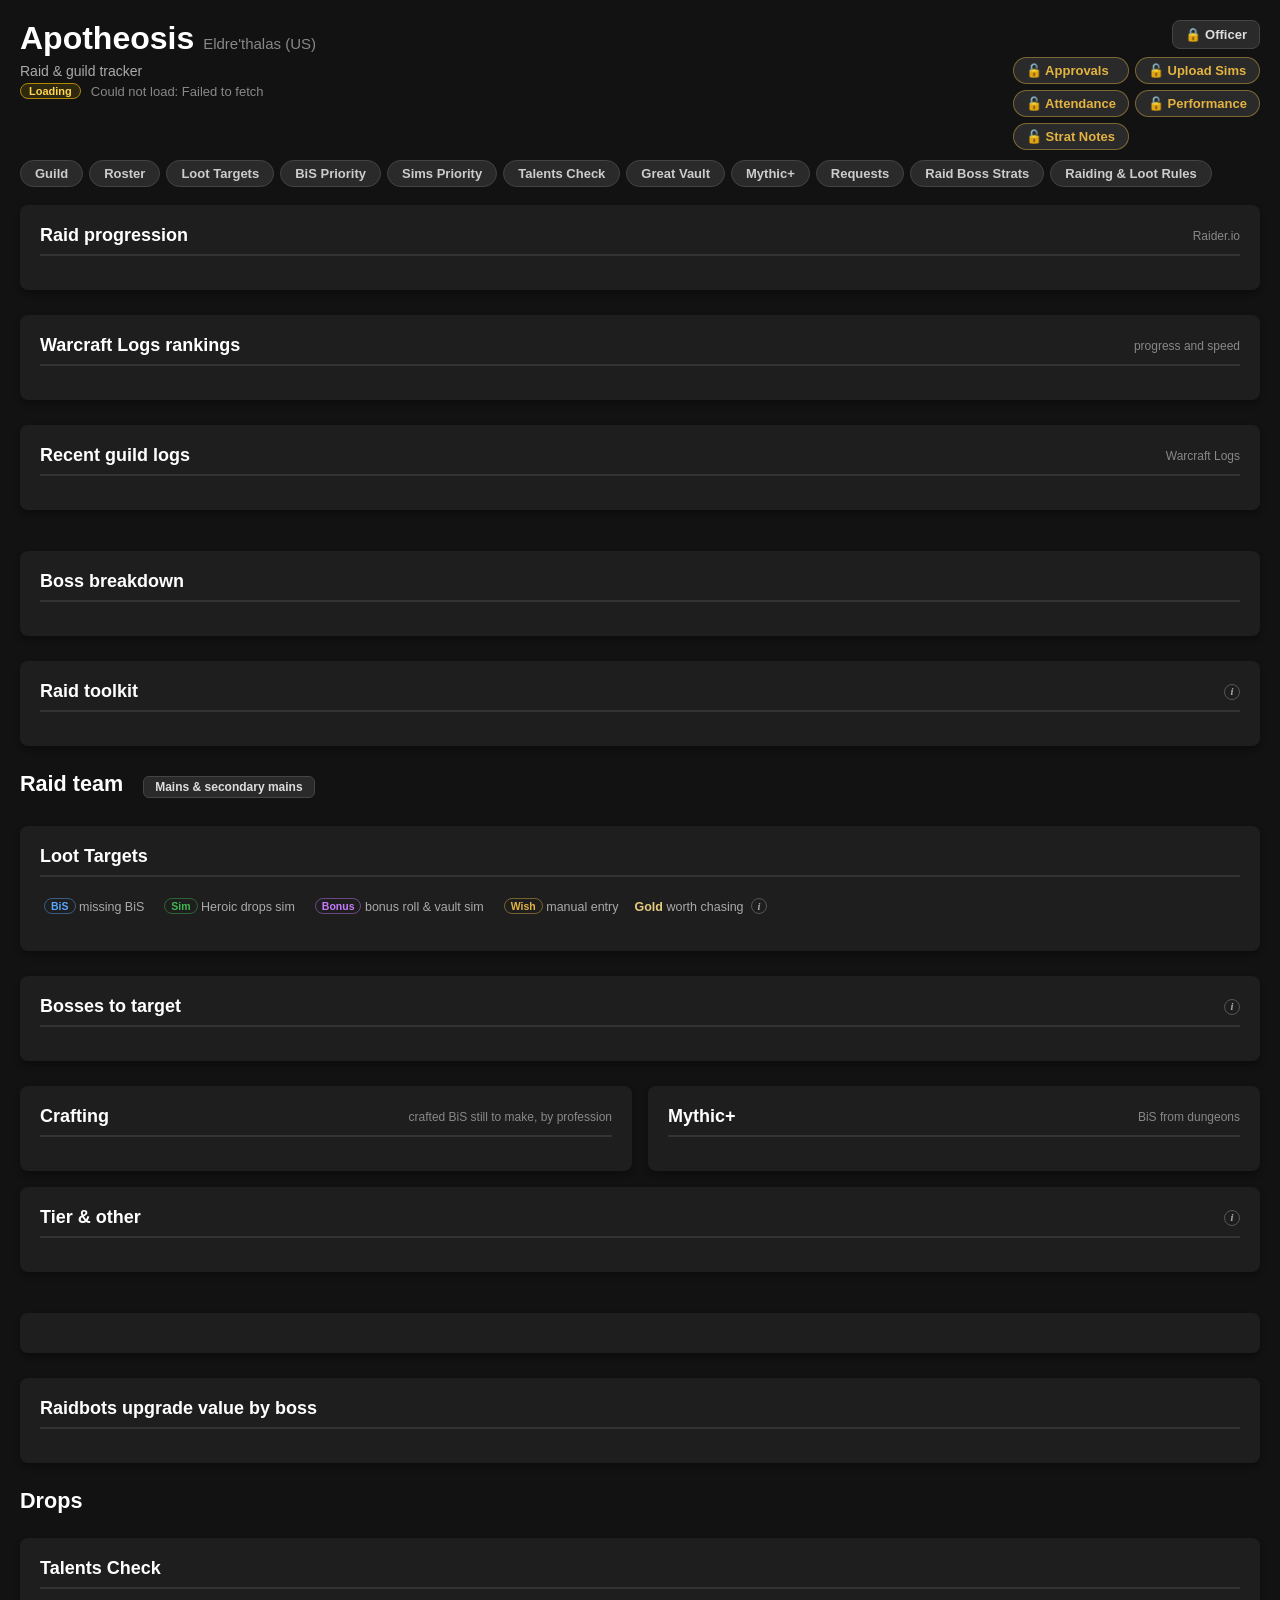
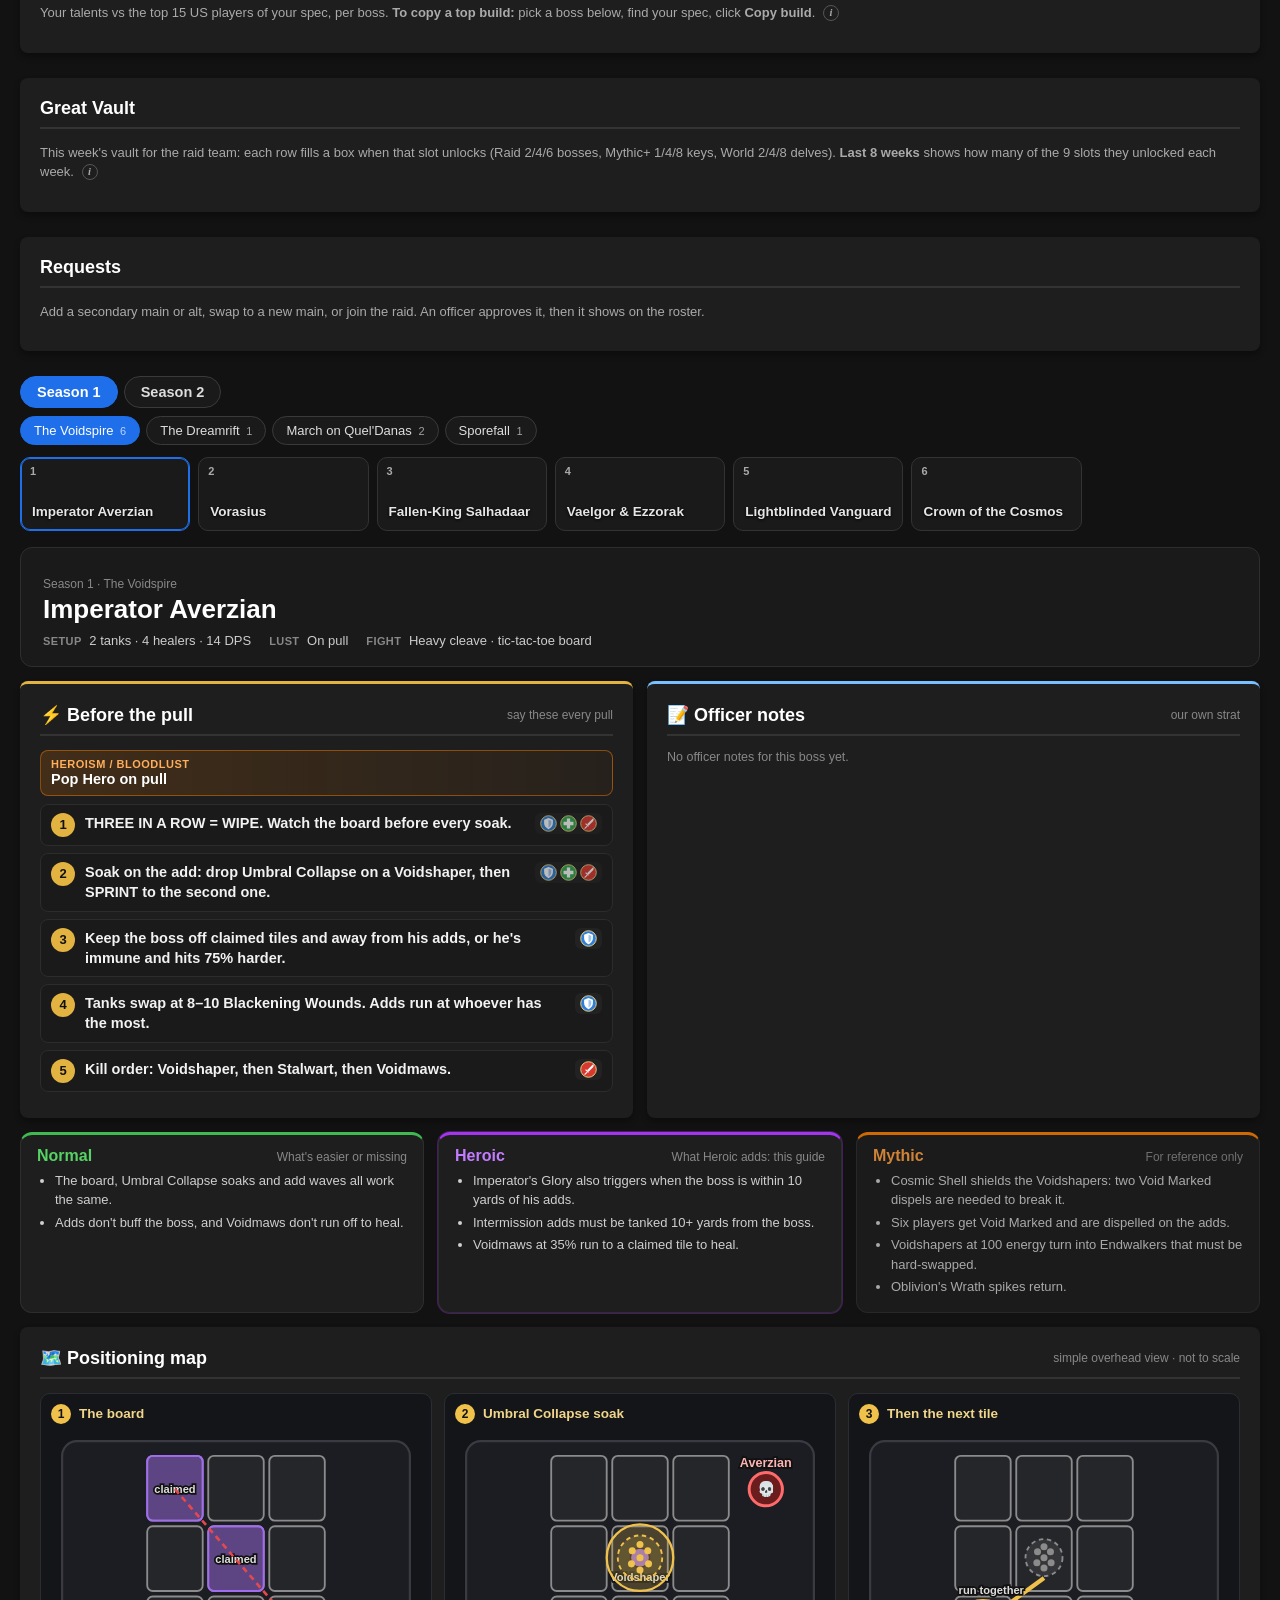
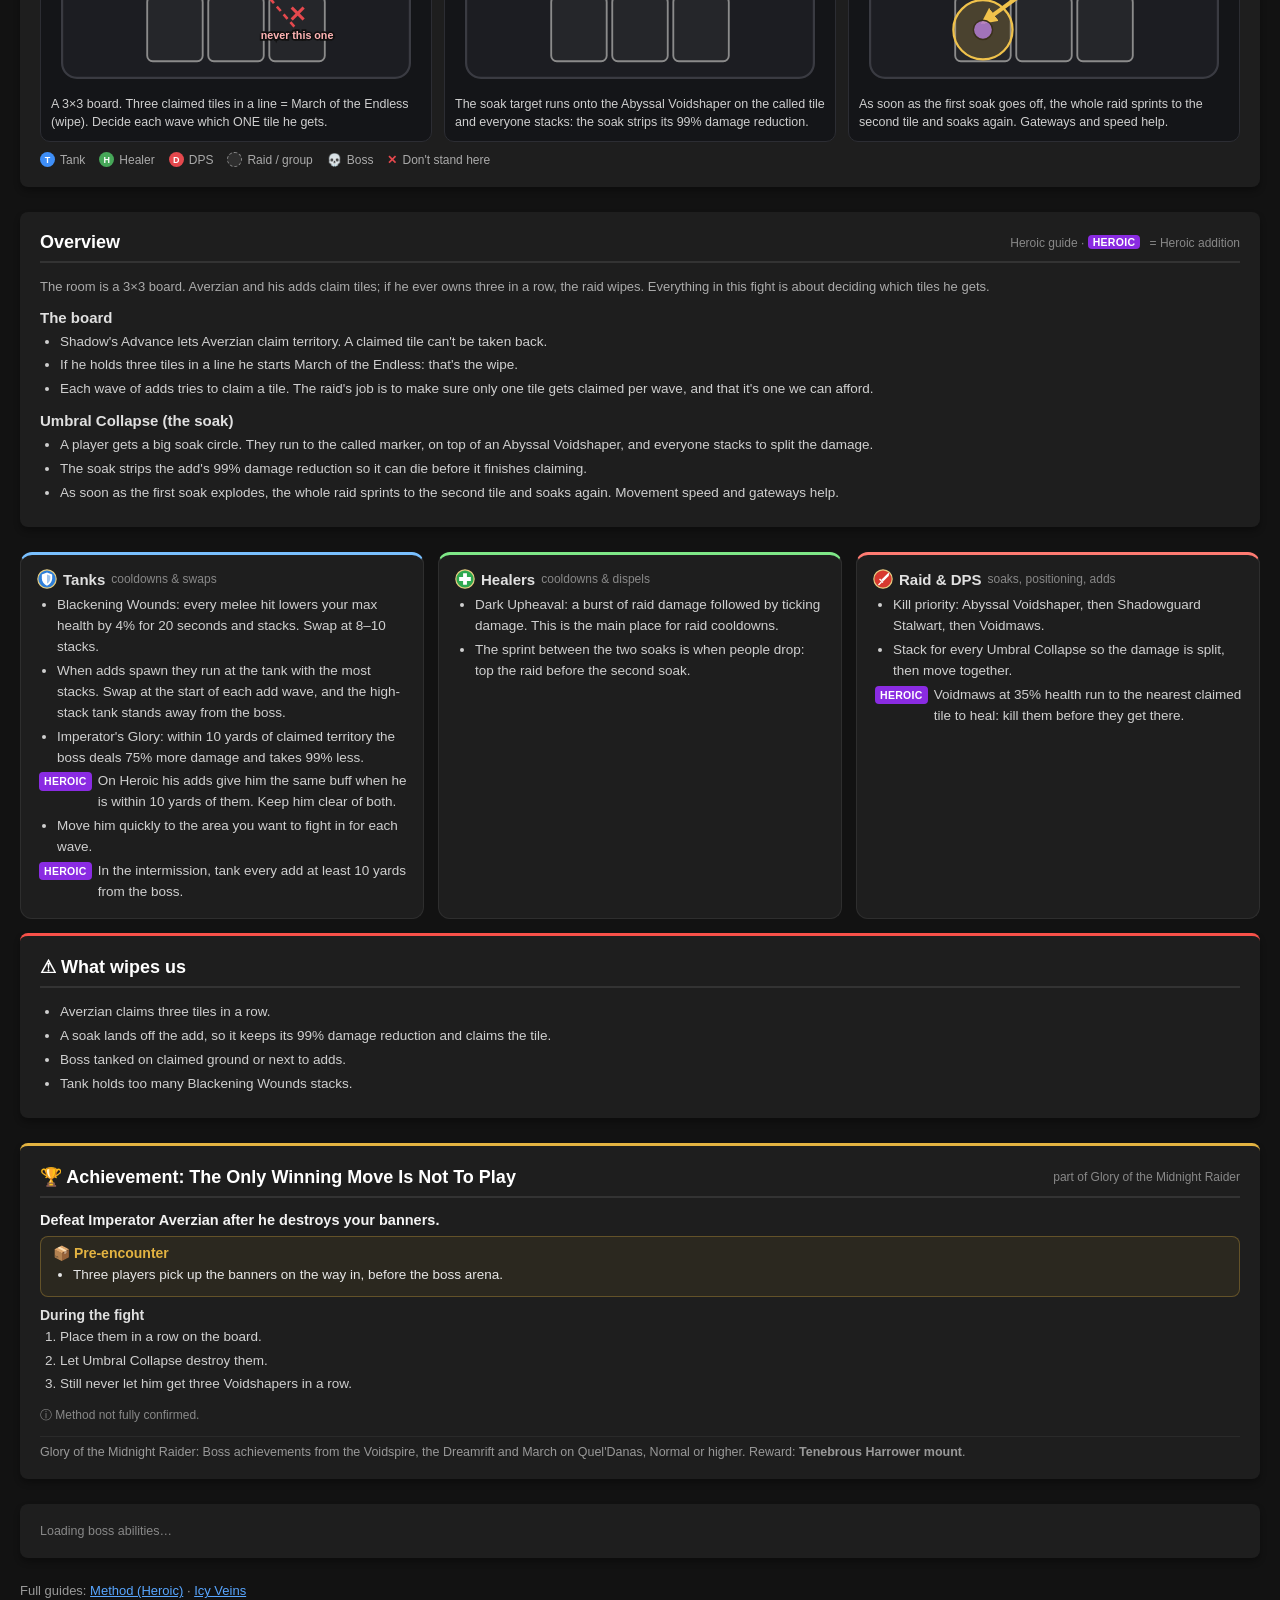
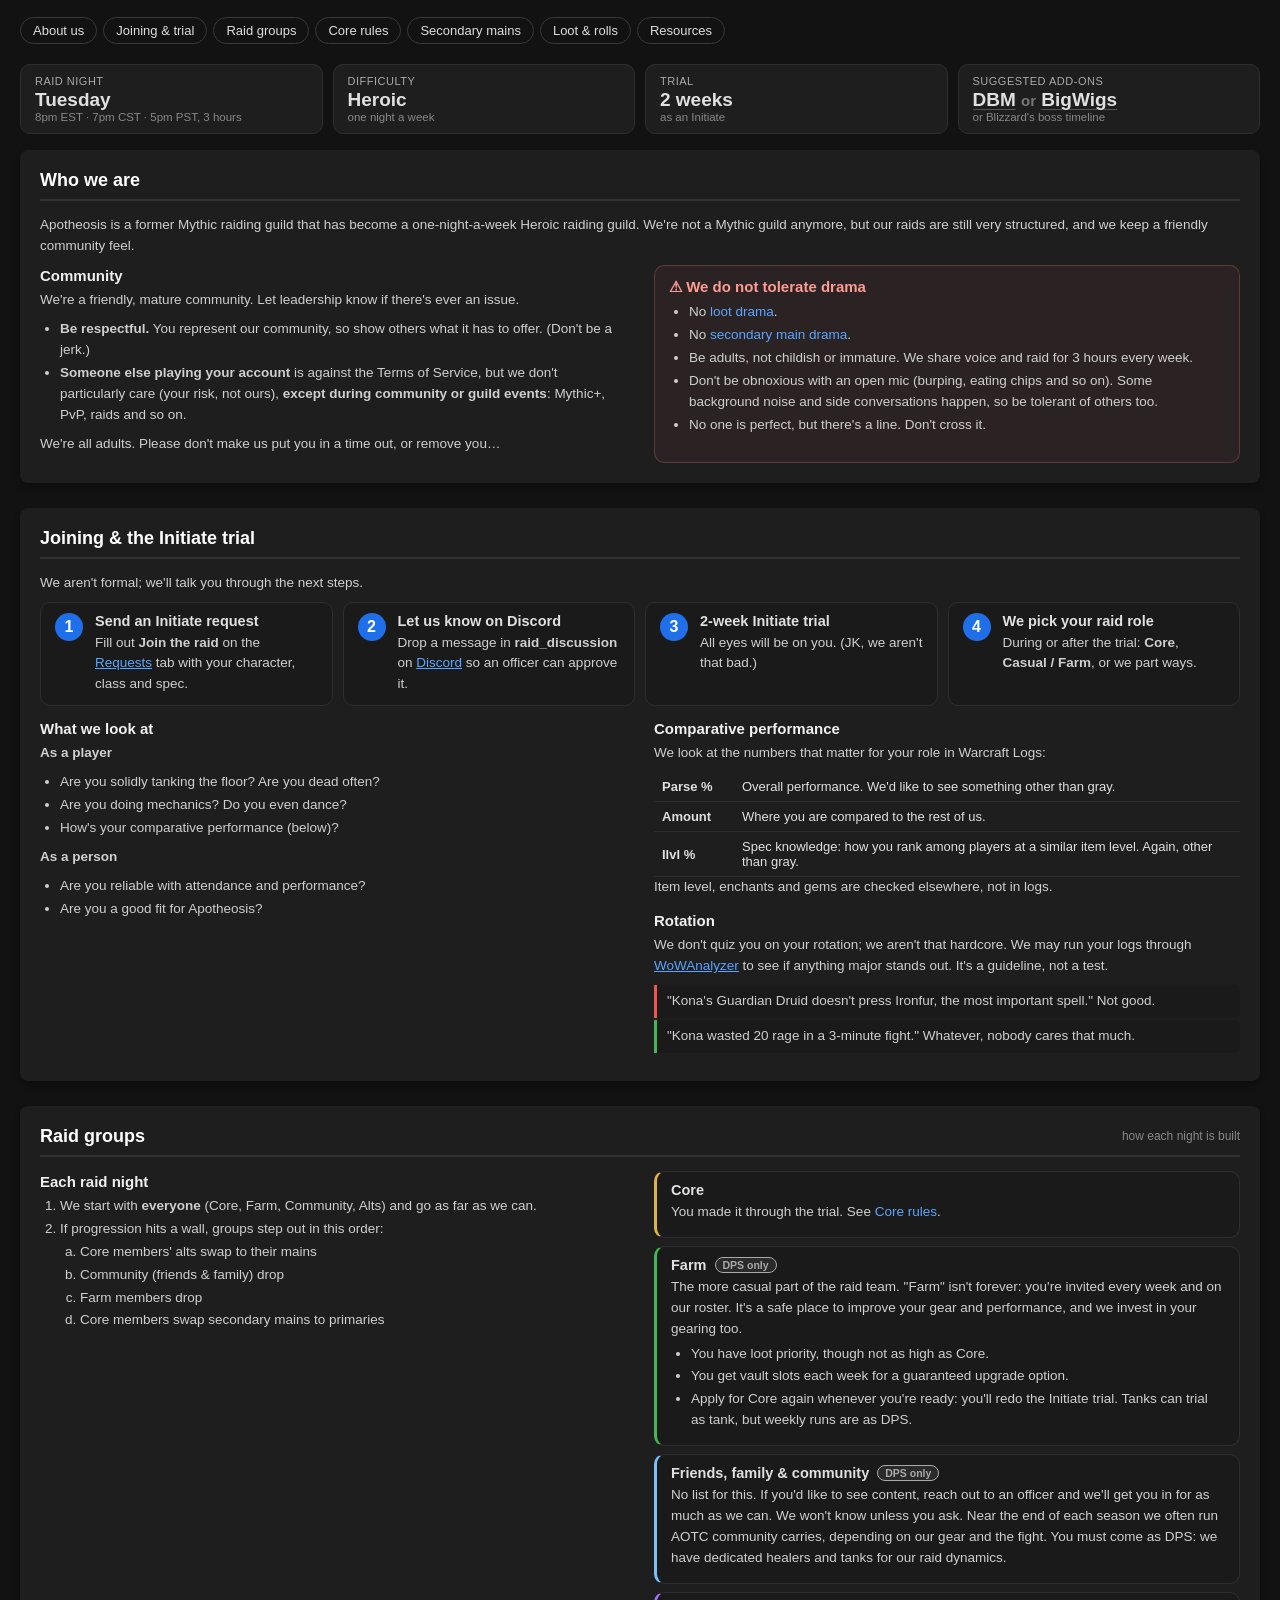
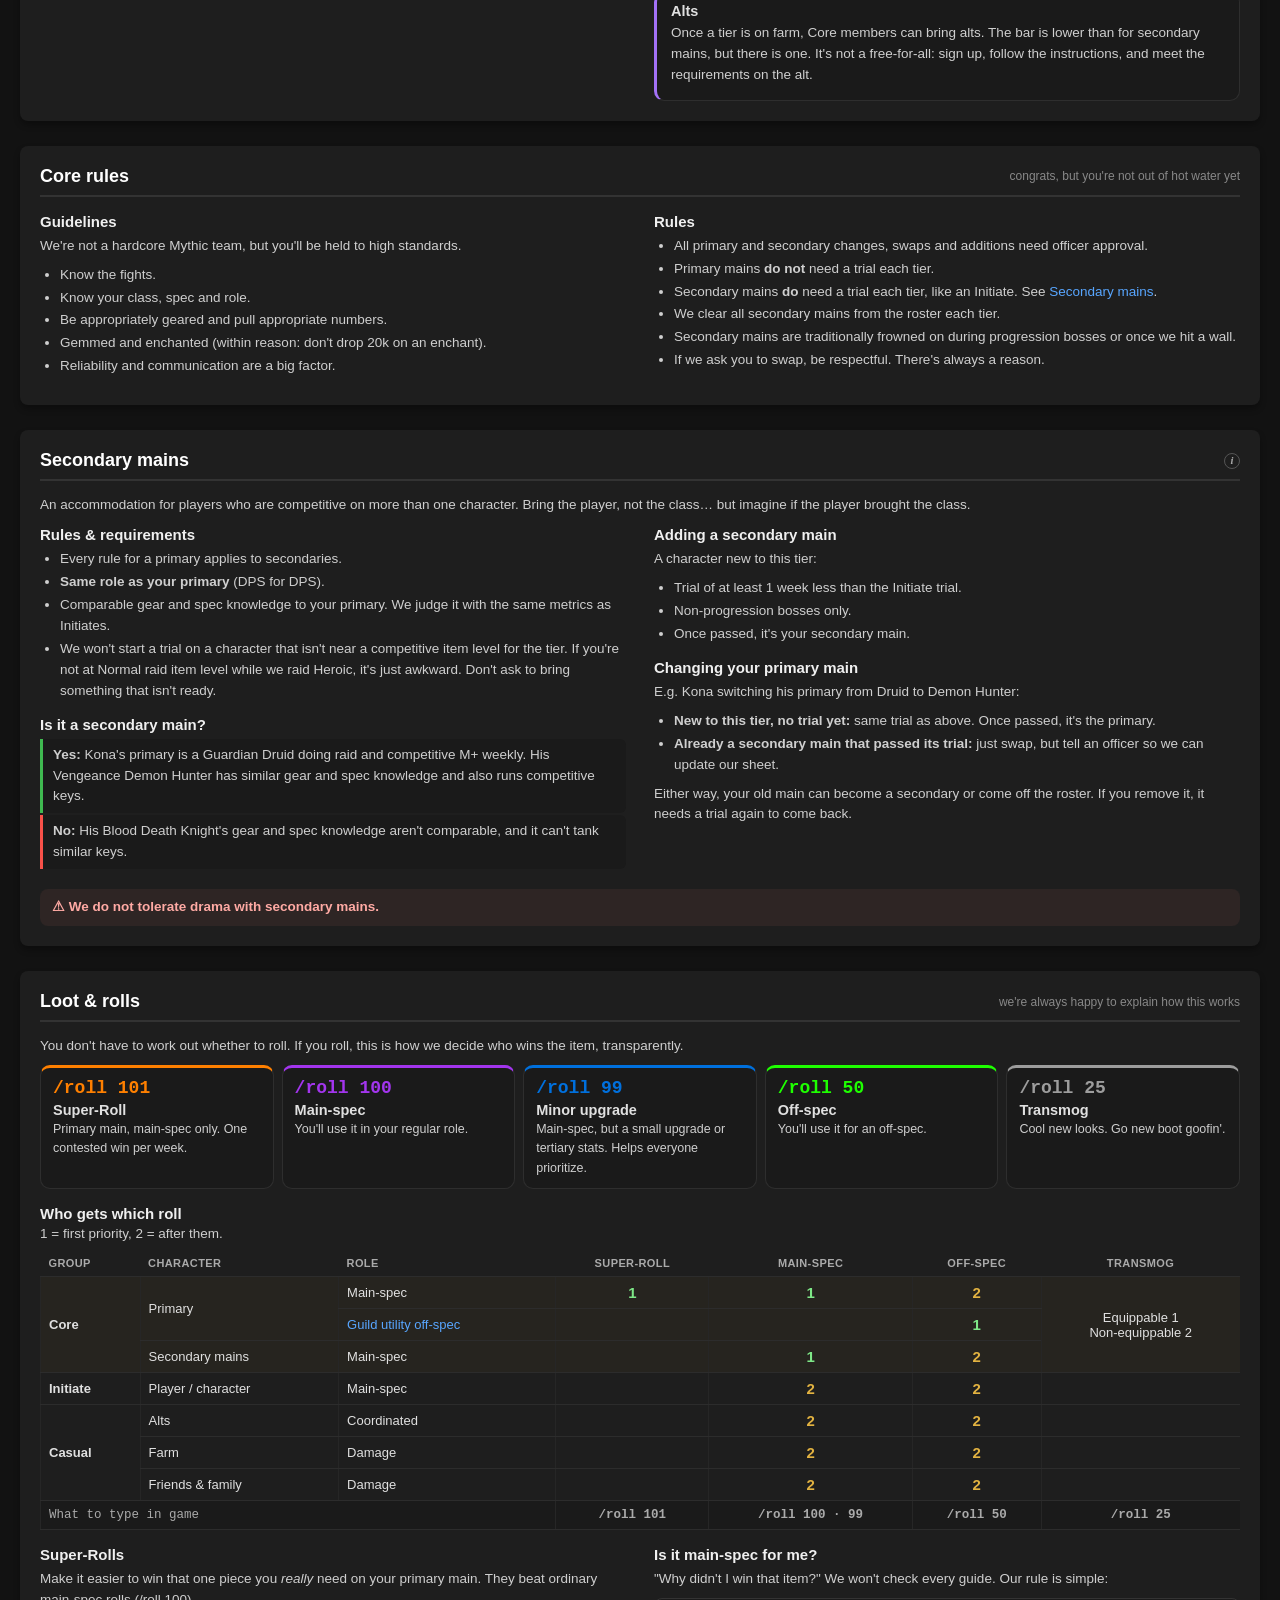
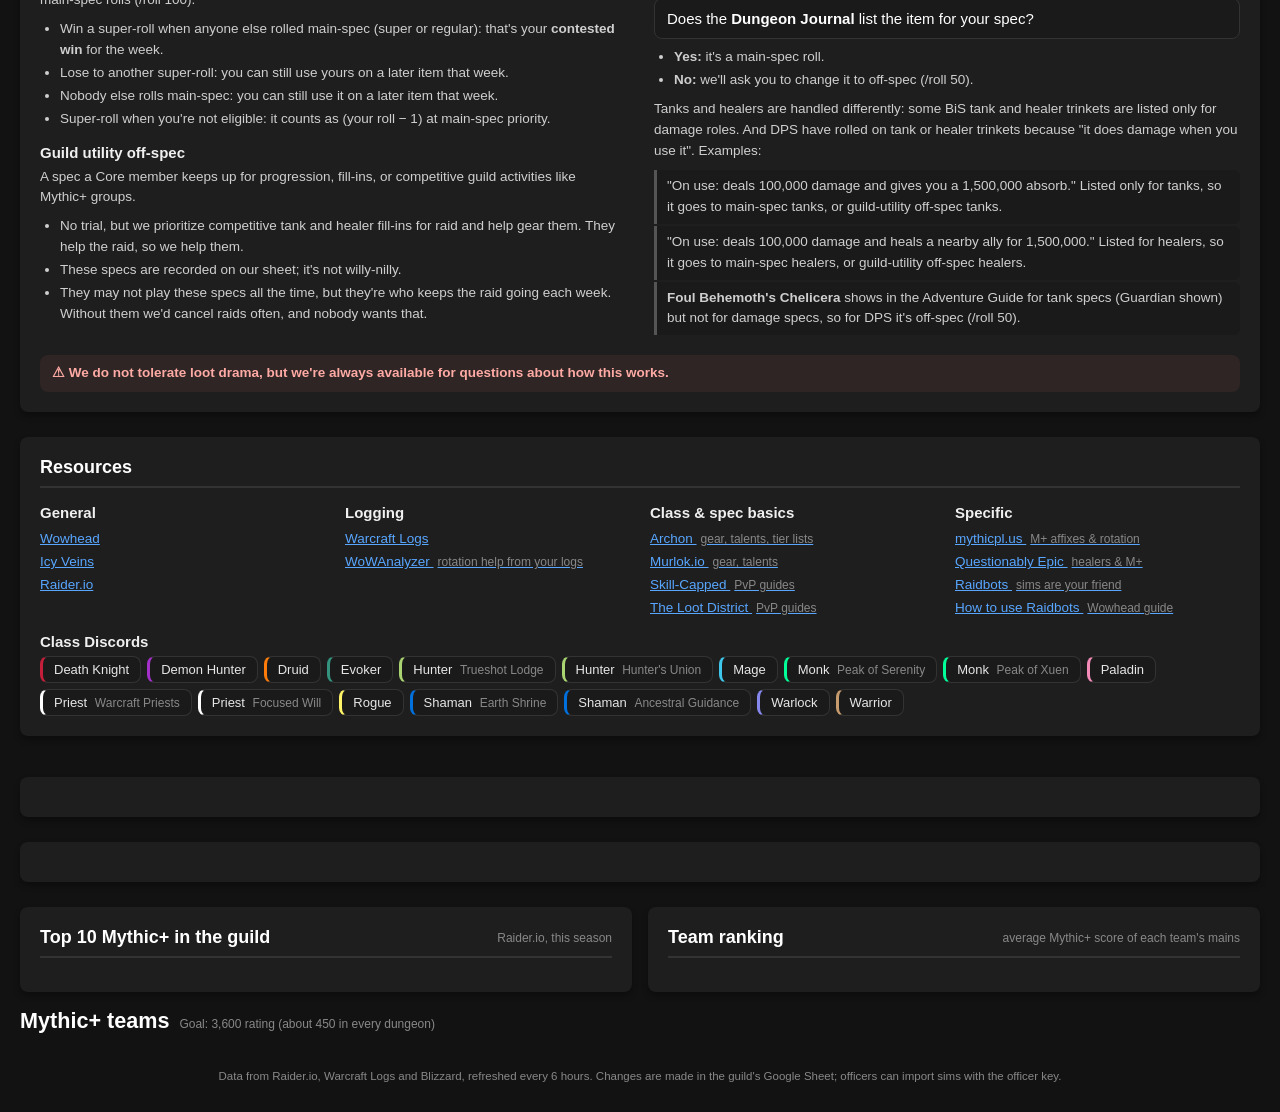
==== commit 2c4358d8: "Strats: overhead positioning maps for 15 bosses Co-Authored-By: Claude Opus 5.5 <noreply@anthropic.c" ====
--- a/Apotheosis/index.html
+++ b/Apotheosis/index.html
@@ -7,7 +7,7 @@
 <link rel="preconnect" href="https://script.google.com">
 <link rel="preconnect" href="https://script.googleusercontent.com" crossorigin>
 <link rel="stylesheet" href="app.css?v=1">
-<link rel="stylesheet" href="apo.css?v=63">
+<link rel="stylesheet" href="apo.css?v=64">
 </head>
 <body>
 <div class="container">
@@ -310,6 +310,6 @@
 <div class="tip" id="tip"></div>
 <script src="shared.js?v=2"></script>
 <script src="app.js?v=67"></script>
-  <script src="strats.js?v=8"></script>
+  <script src="strats.js?v=9"></script>
 </body>
 </html>
--- a/Apotheosis/apo.css
+++ b/Apotheosis/apo.css
@@ -549,3 +549,14 @@
 .ap-form { display: grid; gap: 10px; }
 .ap-form > label { display: grid; gap: 4px; font-size: 12.5px; color: #aaa; }
 .ap-form select, .ap-form input[name=imageUrl] { height: 34px; background: #1a1a1a; color: #eee; border: 1px solid #3a3a3a; border-radius: 6px; padding: 0 8px; max-width: 420px; }
+
+.strat-map .map-row { display: grid; grid-template-columns: repeat(auto-fit, minmax(260px, 1fr)); gap: 12px; }
+.map-panel { margin: 0; background: #141518; border: 1px solid #2c2d33; border-radius: 10px; padding: 10px; display: flex; flex-direction: column; gap: 6px; }
+.map-panel figcaption { font-weight: 700; font-size: 13.5px; color: #f0d58a; display: flex; align-items: center; gap: 8px; }
+.map-n { display: inline-grid; place-items: center; width: 20px; height: 20px; border-radius: 50%; background: #f0c24b; color: #111; font-size: 12px; }
+.map-panel svg { width: 100%; height: auto; display: block; }
+.map-panel p { margin: 0; font-size: 12.5px; color: #cfcfcf; line-height: 1.45; }
+.map-key { display: flex; flex-wrap: wrap; gap: 14px; margin-top: 10px; font-size: 12px; color: #aaa; }
+.map-key span { display: inline-flex; align-items: center; gap: 5px; }
+.map-key i { display: inline-grid; place-items: center; width: 15px; height: 15px; border-radius: 50%; color: #fff; font-style: normal; font-size: 9px; font-weight: 700; }
+.map-key i.dots { border: 1px dashed #8b8b8b; background: rgba(139,139,139,.15); }
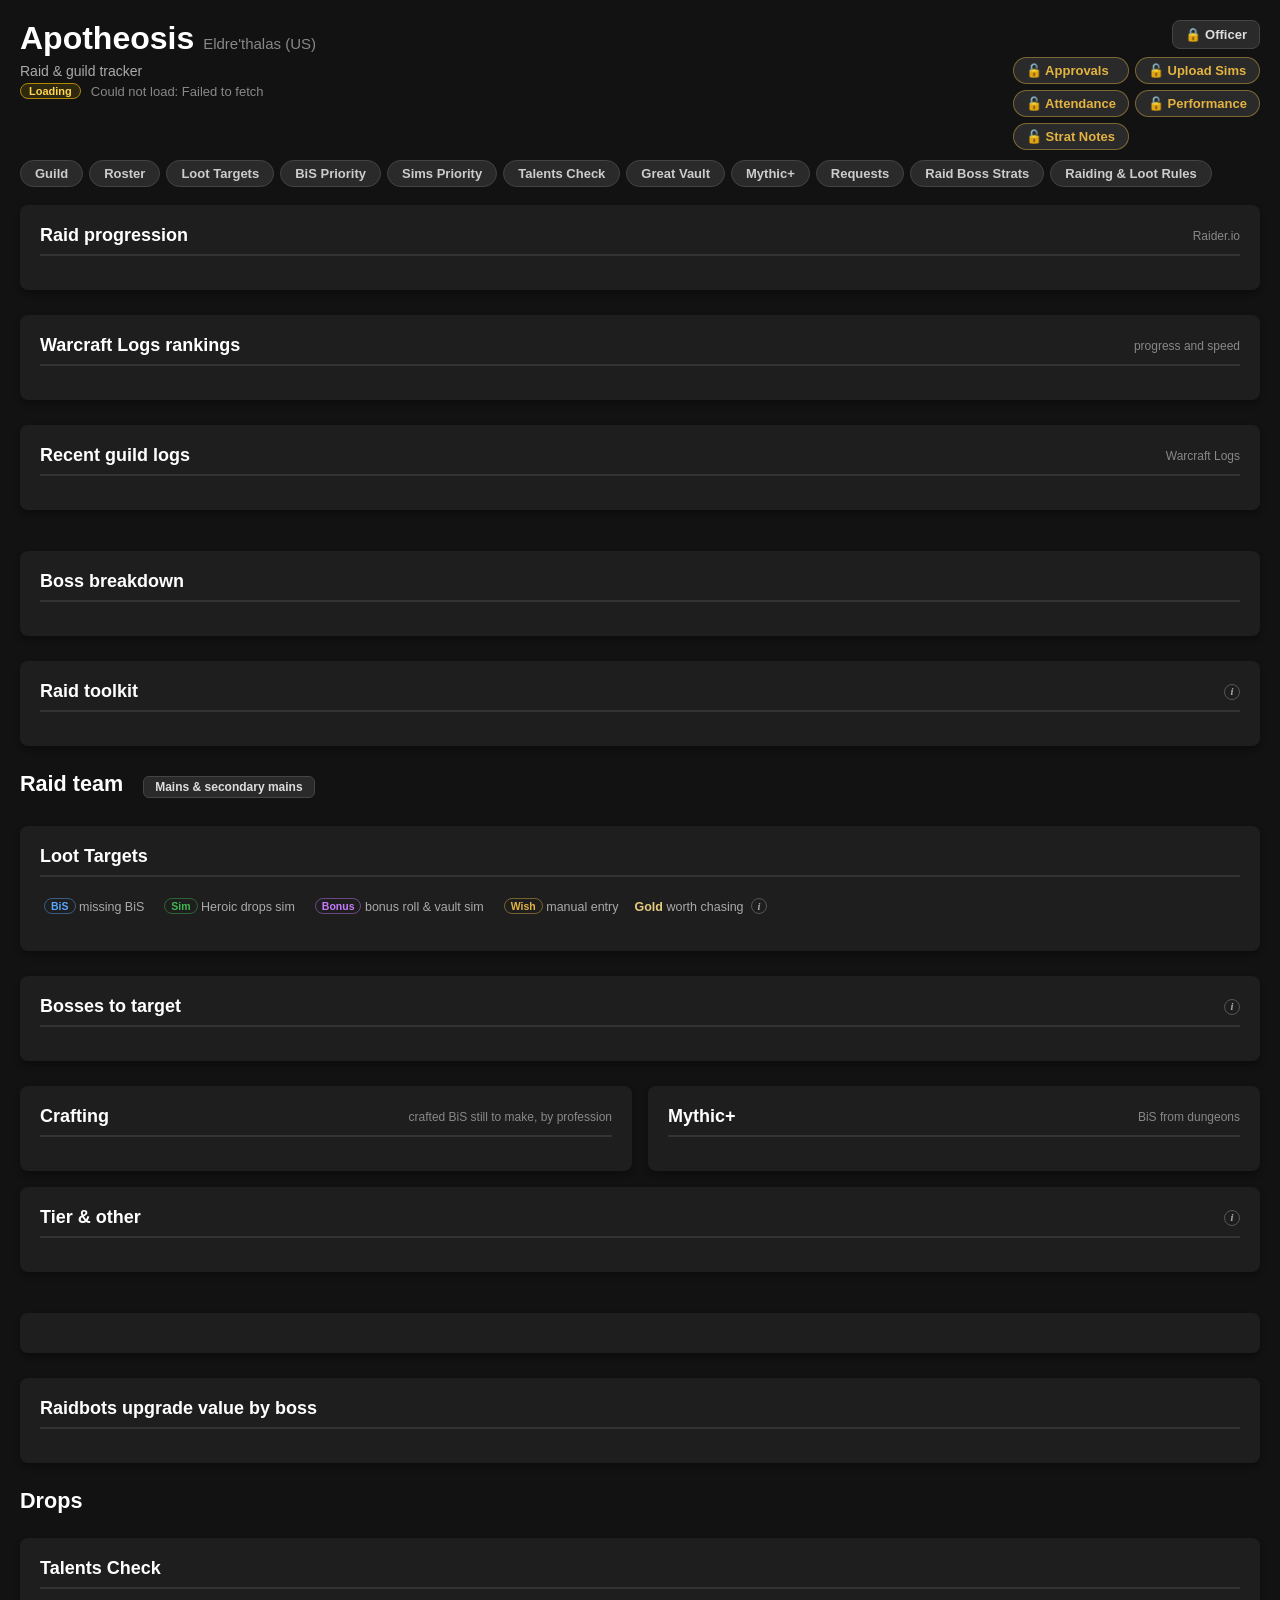
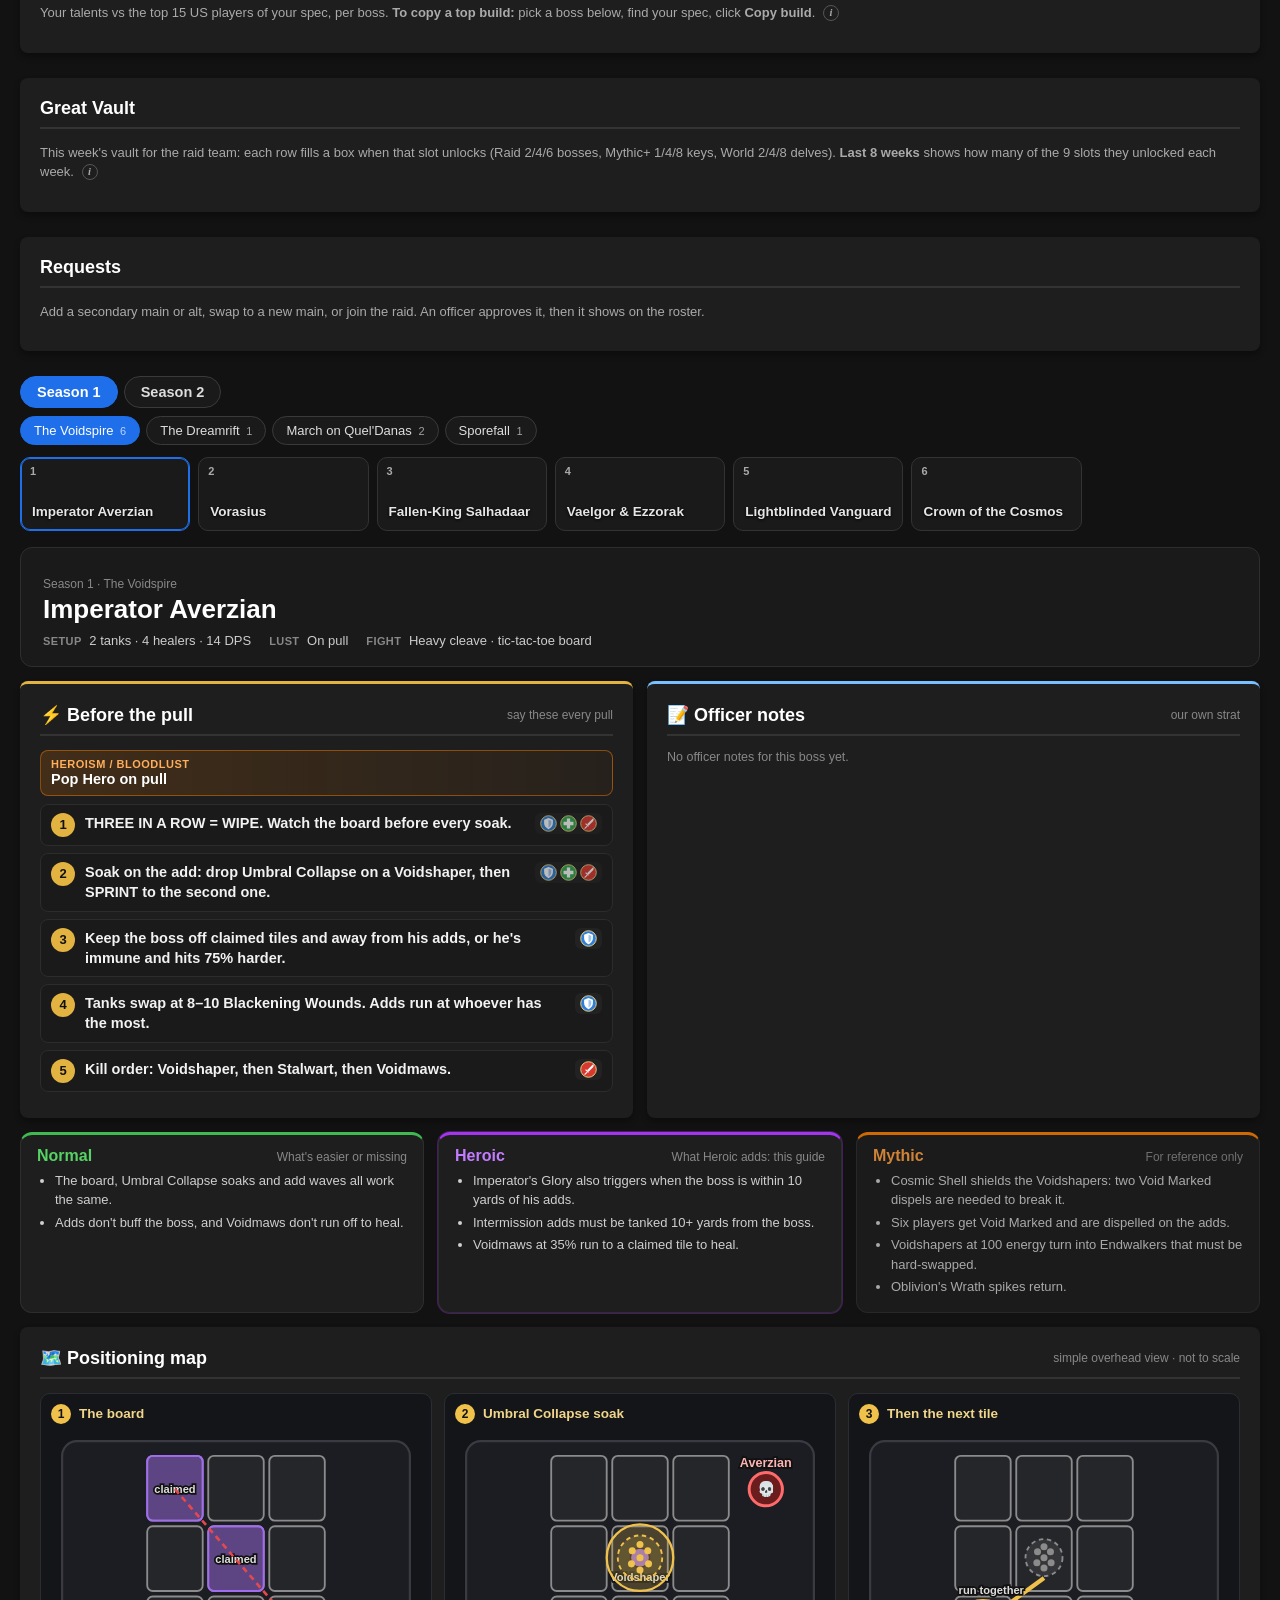
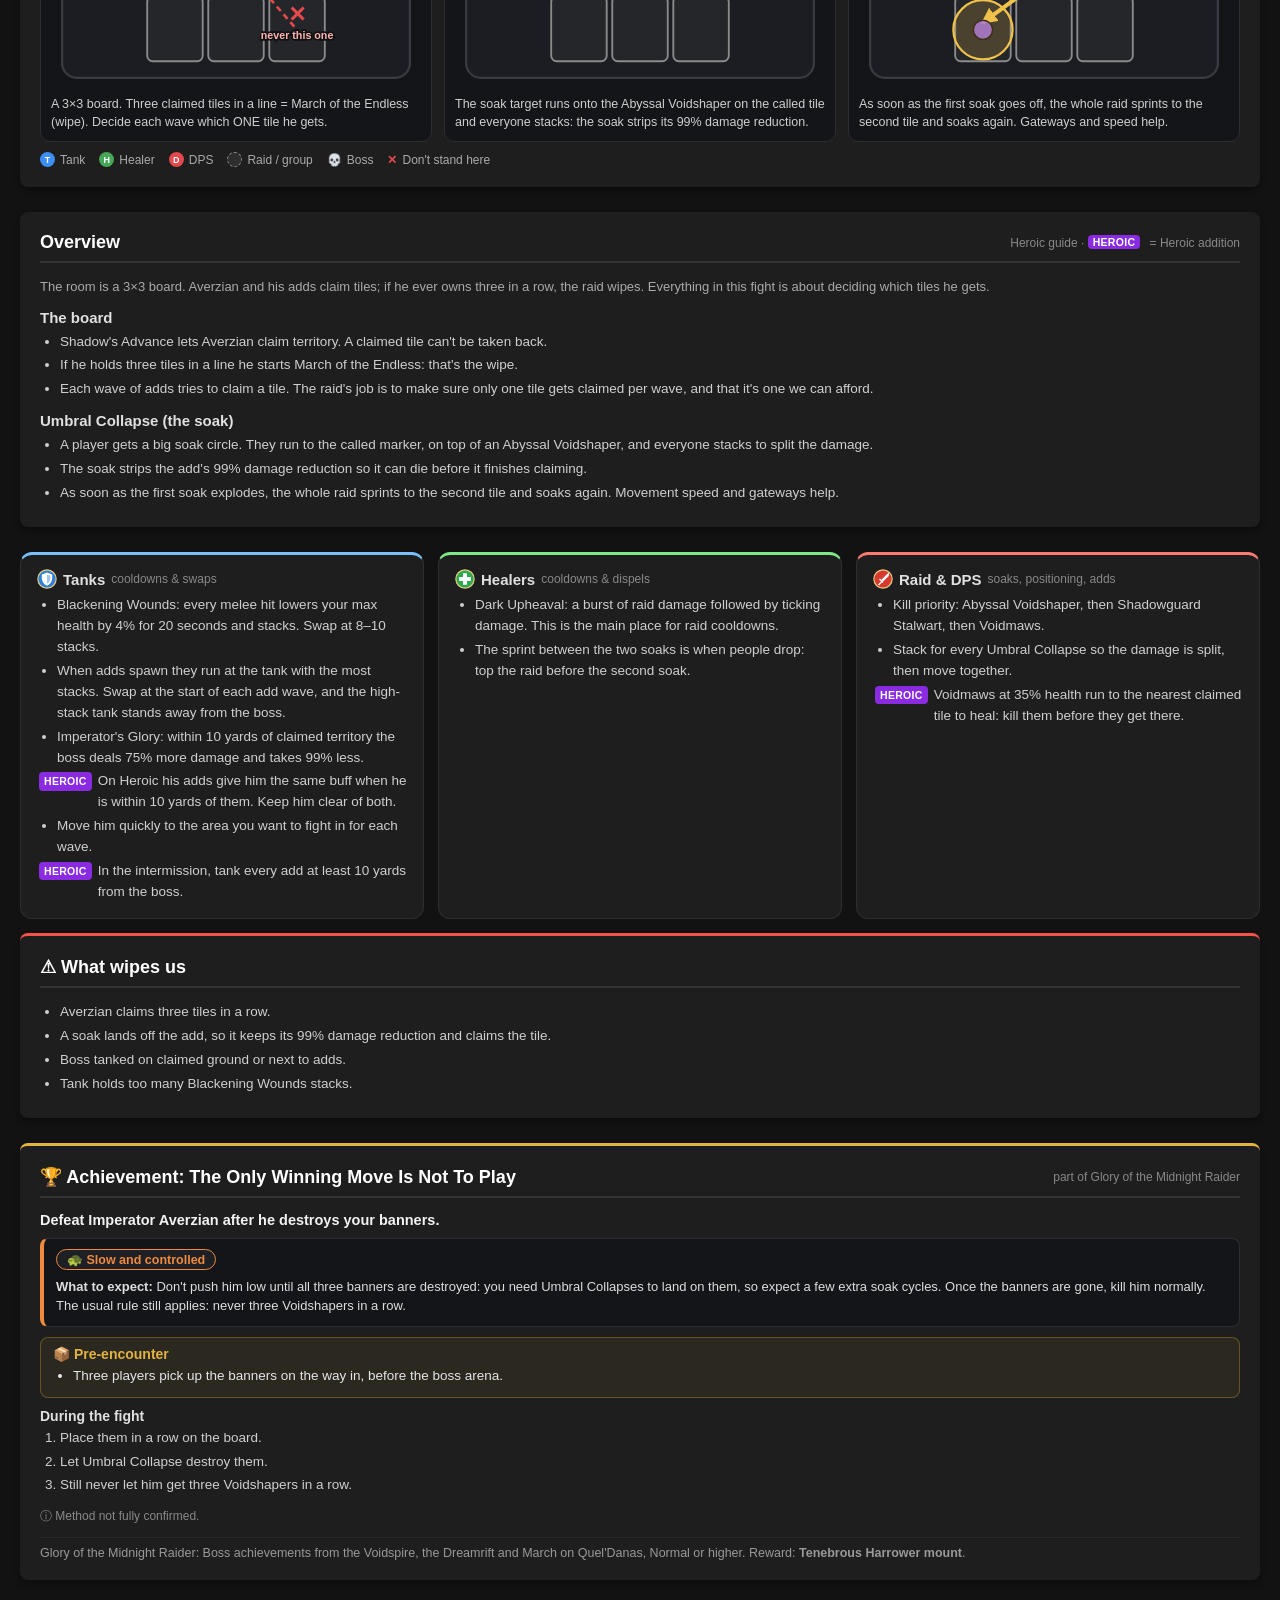
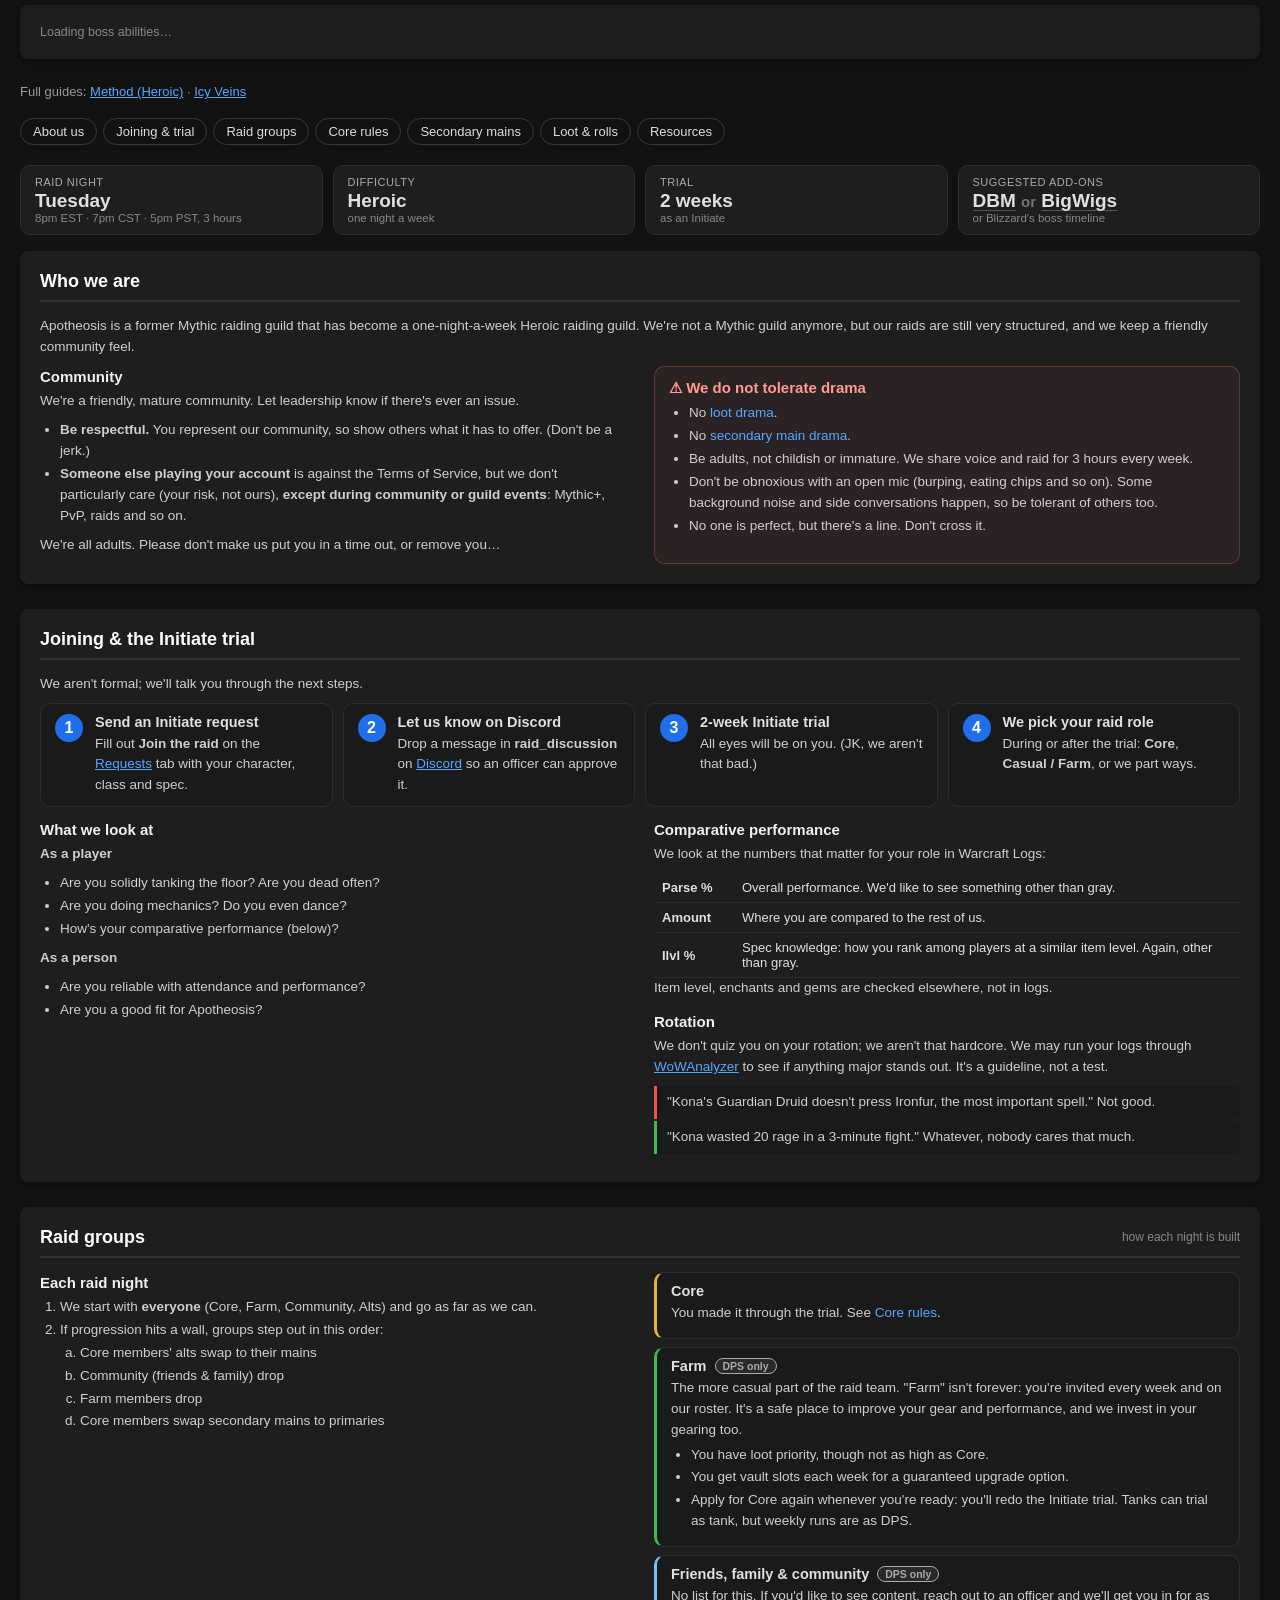
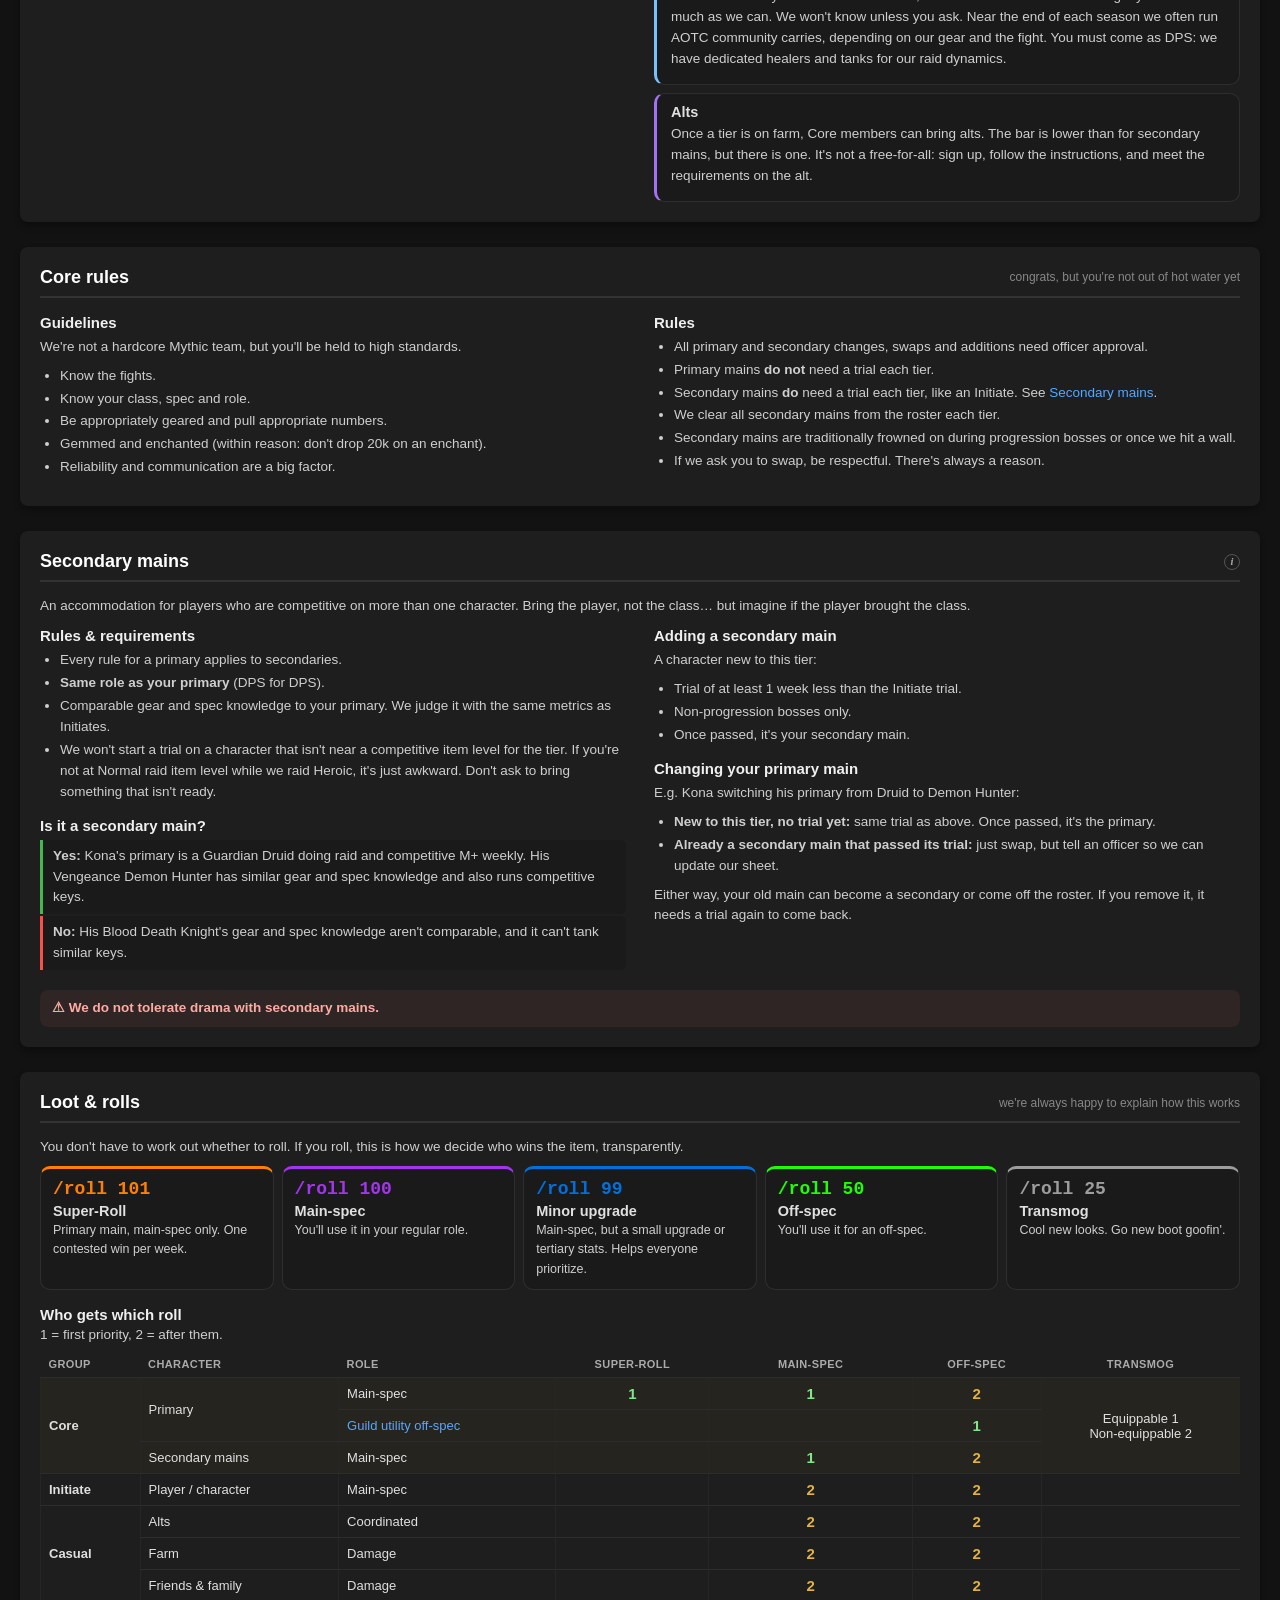
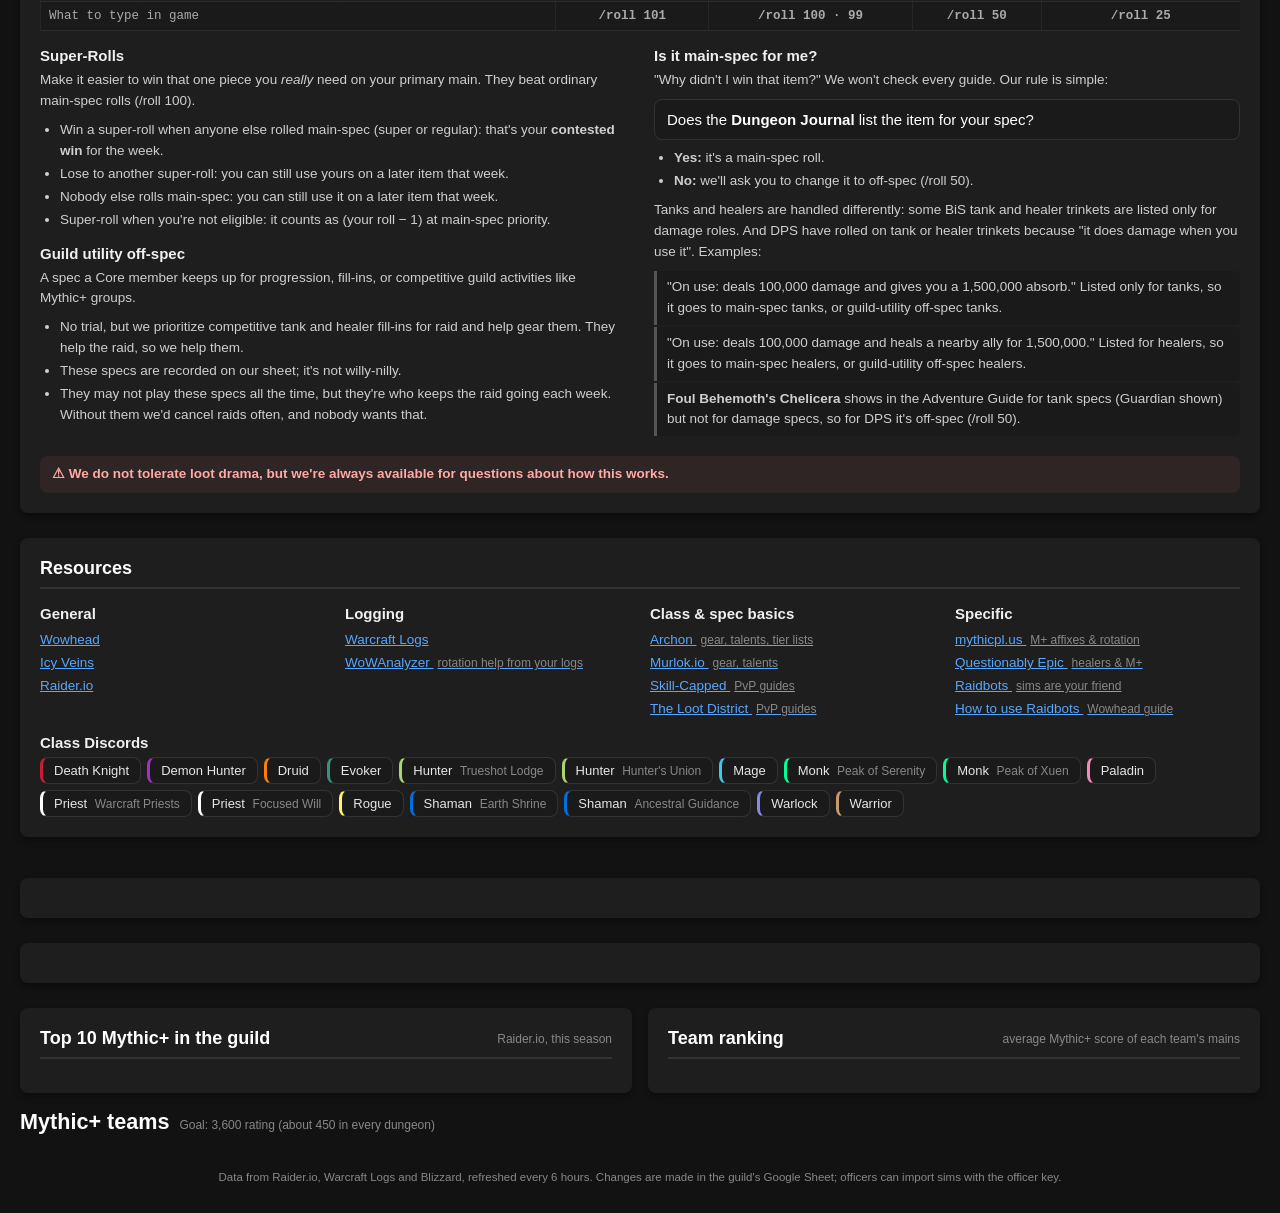
==== commit bcc03d75: "Strats: achievement 'what to expect' pace notes Co-Authored-By: Claude Opus 5.5 <noreply@anthropic.c" ====
--- a/Apotheosis/index.html
+++ b/Apotheosis/index.html
@@ -7,7 +7,7 @@
 <link rel="preconnect" href="https://script.google.com">
 <link rel="preconnect" href="https://script.googleusercontent.com" crossorigin>
 <link rel="stylesheet" href="app.css?v=1">
-<link rel="stylesheet" href="apo.css?v=64">
+<link rel="stylesheet" href="apo.css?v=67">
 </head>
 <body>
 <div class="container">
@@ -310,6 +310,6 @@
 <div class="tip" id="tip"></div>
 <script src="shared.js?v=2"></script>
 <script src="app.js?v=67"></script>
-  <script src="strats.js?v=9"></script>
+  <script src="strats.js?v=15"></script>
 </body>
 </html>
--- a/Apotheosis/apo.css
+++ b/Apotheosis/apo.css
@@ -560,3 +560,27 @@
 .map-key span { display: inline-flex; align-items: center; gap: 5px; }
 .map-key i { display: inline-grid; place-items: center; width: 15px; height: 15px; border-radius: 50%; color: #fff; font-style: normal; font-size: 9px; font-weight: 700; }
 .map-key i.dots { border: 1px dashed #8b8b8b; background: rgba(139,139,139,.15); }
+
+.ge-groups { display: grid; grid-template-columns: 1fr 1fr; gap: 14px; align-items: start; }
+@media (max-width: 900px) { .ge-groups { grid-template-columns: 1fr; } }
+.ge-group { background: #17181c; border: 1px solid #2c2d33; border-top: 3px solid var(--ge); border-radius: 12px; padding: 12px; }
+.ge-gh { display: flex; align-items: center; gap: 8px; margin-bottom: 10px; }
+.ge-gh svg { width: 26px; height: 26px; }
+.ge-gh h3 { margin: 0; font-size: 15px; color: var(--ge); }
+.ge-count { margin-left: auto; font-size: 12px; color: #999; background: #222; border-radius: 10px; padding: 1px 8px; }
+.ge-grid { display: grid; grid-template-columns: 1fr 1fr; gap: 10px; }
+@media (max-width: 520px) { .ge-grid { grid-template-columns: 1fr; } }
+.ge { background: #111215; border: 1px solid #2a2b31; border-radius: 10px; padding: 10px; display: flex; flex-direction: column; gap: 7px; }
+.ge-top { display: flex; align-items: center; gap: 6px; }
+.ge-type { font-size: 11px; font-weight: 800; letter-spacing: .04em; text-transform: uppercase; color: var(--ge); }
+.ge-name { font-size: 14px; font-weight: 700; }
+.ge-name .ab img { width: 20px; height: 20px; }
+.ge-look { display: flex; align-items: center; gap: 10px; min-height: 64px; background: #0e0f12; border-radius: 8px; padding: 6px 10px; color: #888; font-size: 11.5px; }
+.ge-look svg { width: 52px; height: 52px; flex: none; }
+.ge-look img { width: 100%; max-height: 170px; object-fit: cover; border-radius: 6px; }
+.ge-do { margin: 0; font-size: 12.5px; color: #cfcfcf; line-height: 1.45; }
+
+.ach-pace { --pc: #46a758; border: 1px solid #2c2d33; border-left: 4px solid var(--pc); background: #141518; border-radius: 8px; padding: 10px 12px; margin: 10px 0; }
+.ach-pace.burn { --pc: #e5484d; } .ach-pace.hold { --pc: #f0c24b; } .ach-pace.slow { --pc: #f08a3c; }
+.pace-chip { display: inline-block; font-weight: 800; font-size: 12.5px; color: var(--pc); background: #1f2026; border: 1px solid var(--pc); border-radius: 999px; padding: 2px 10px; }
+.ach-pace p { margin: 7px 0 0; font-size: 13px; color: #ddd; line-height: 1.5; }
